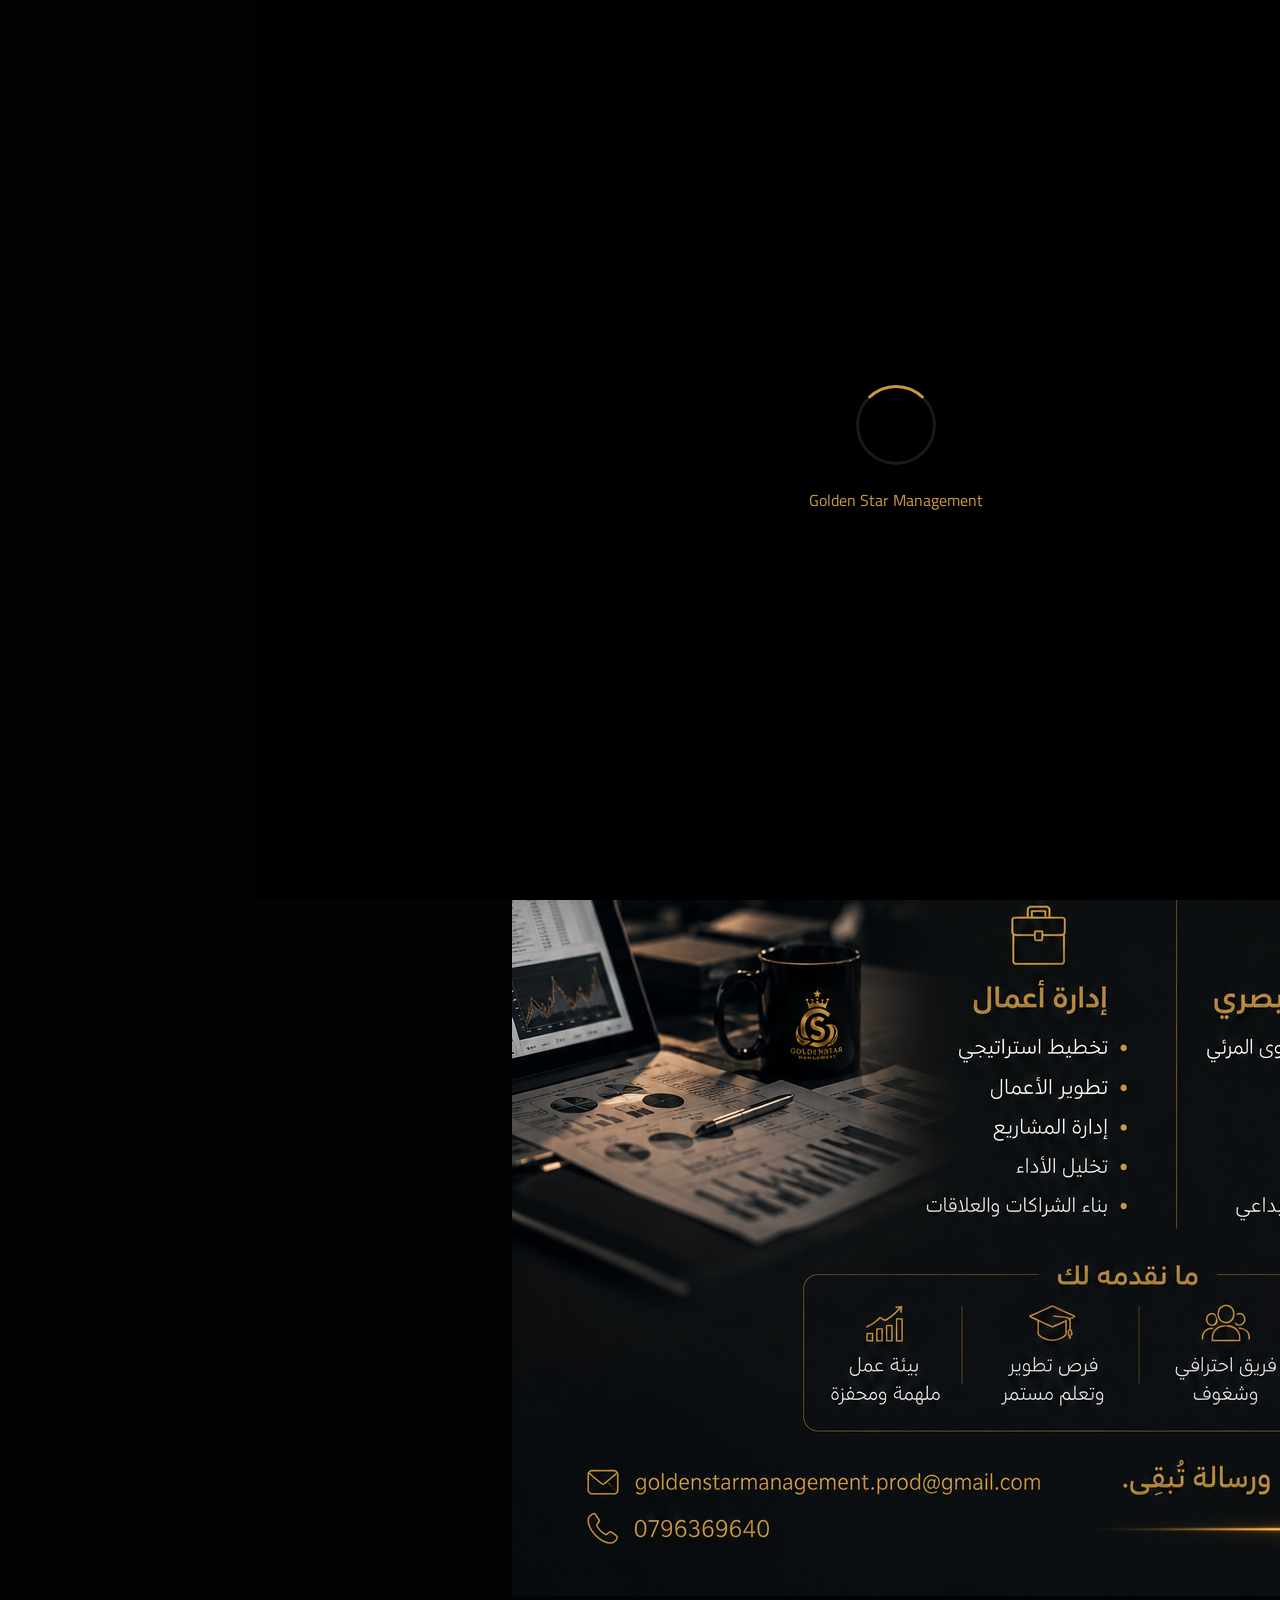
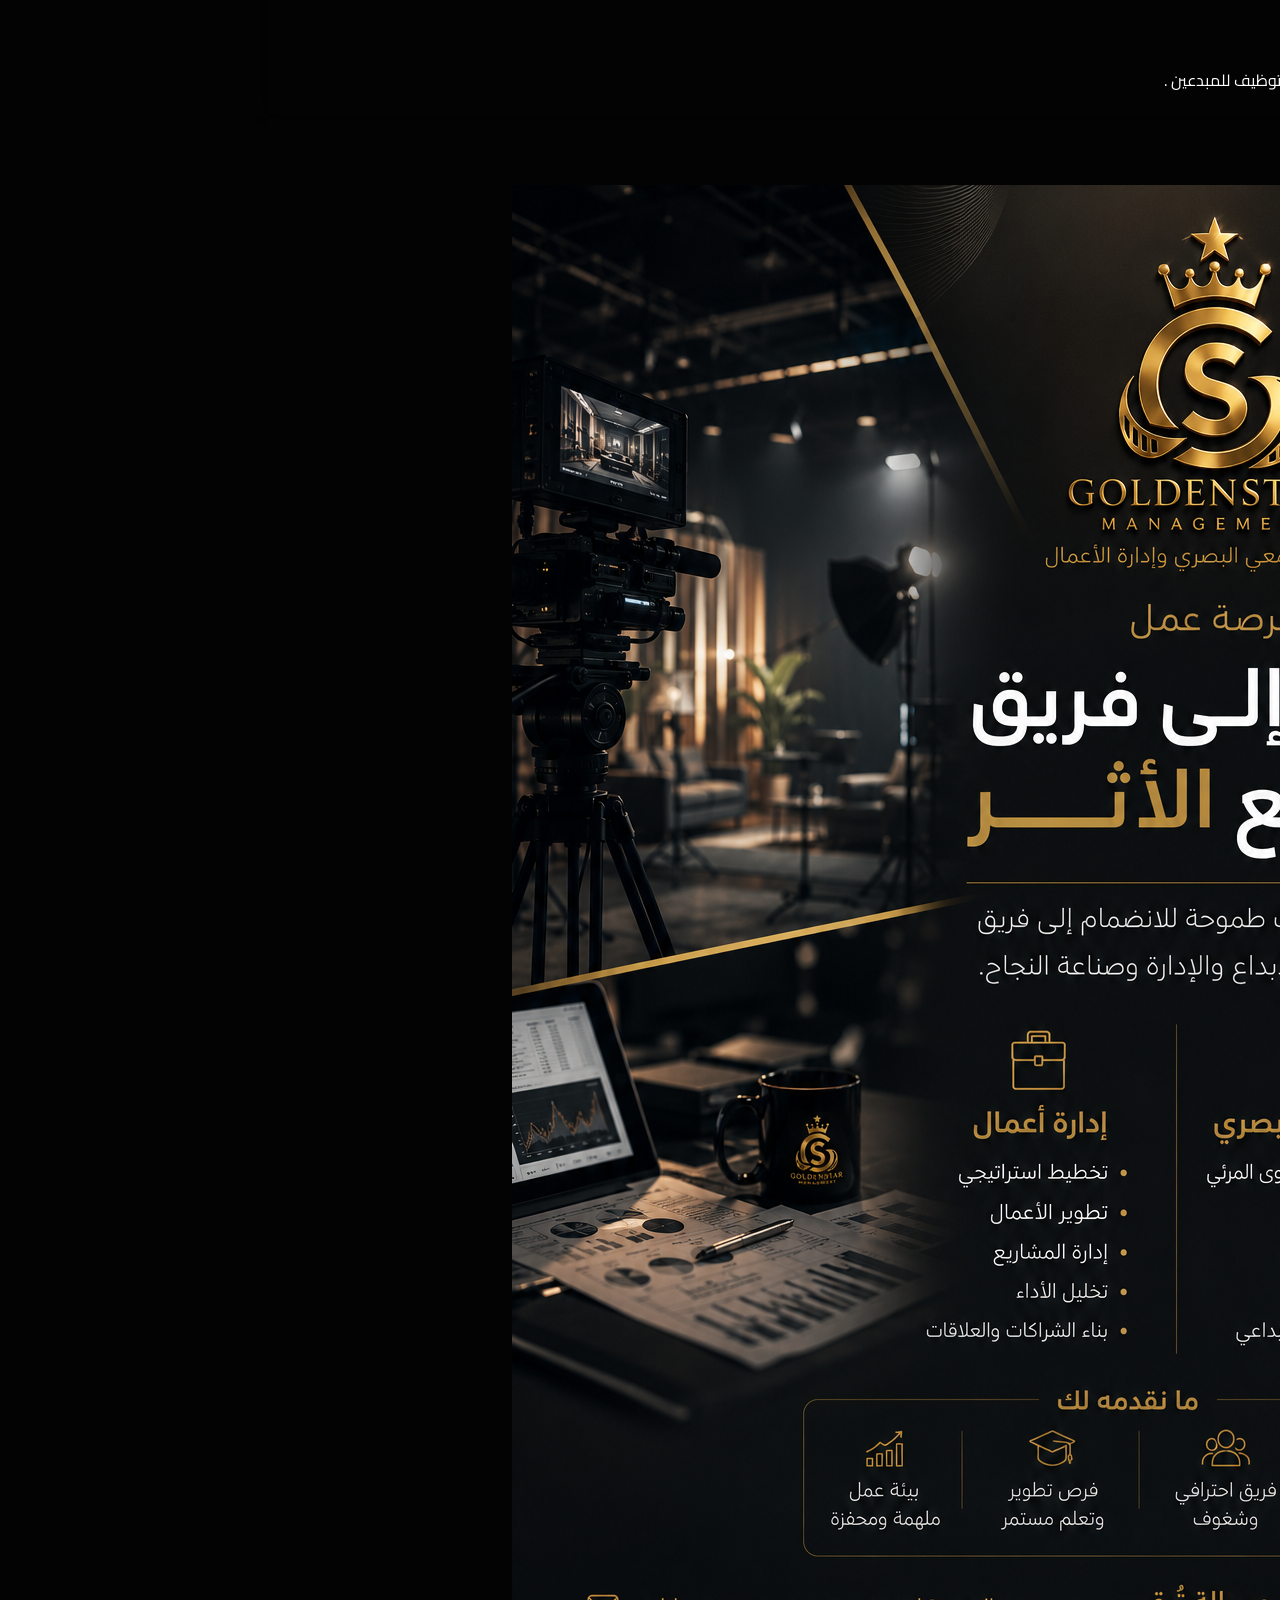
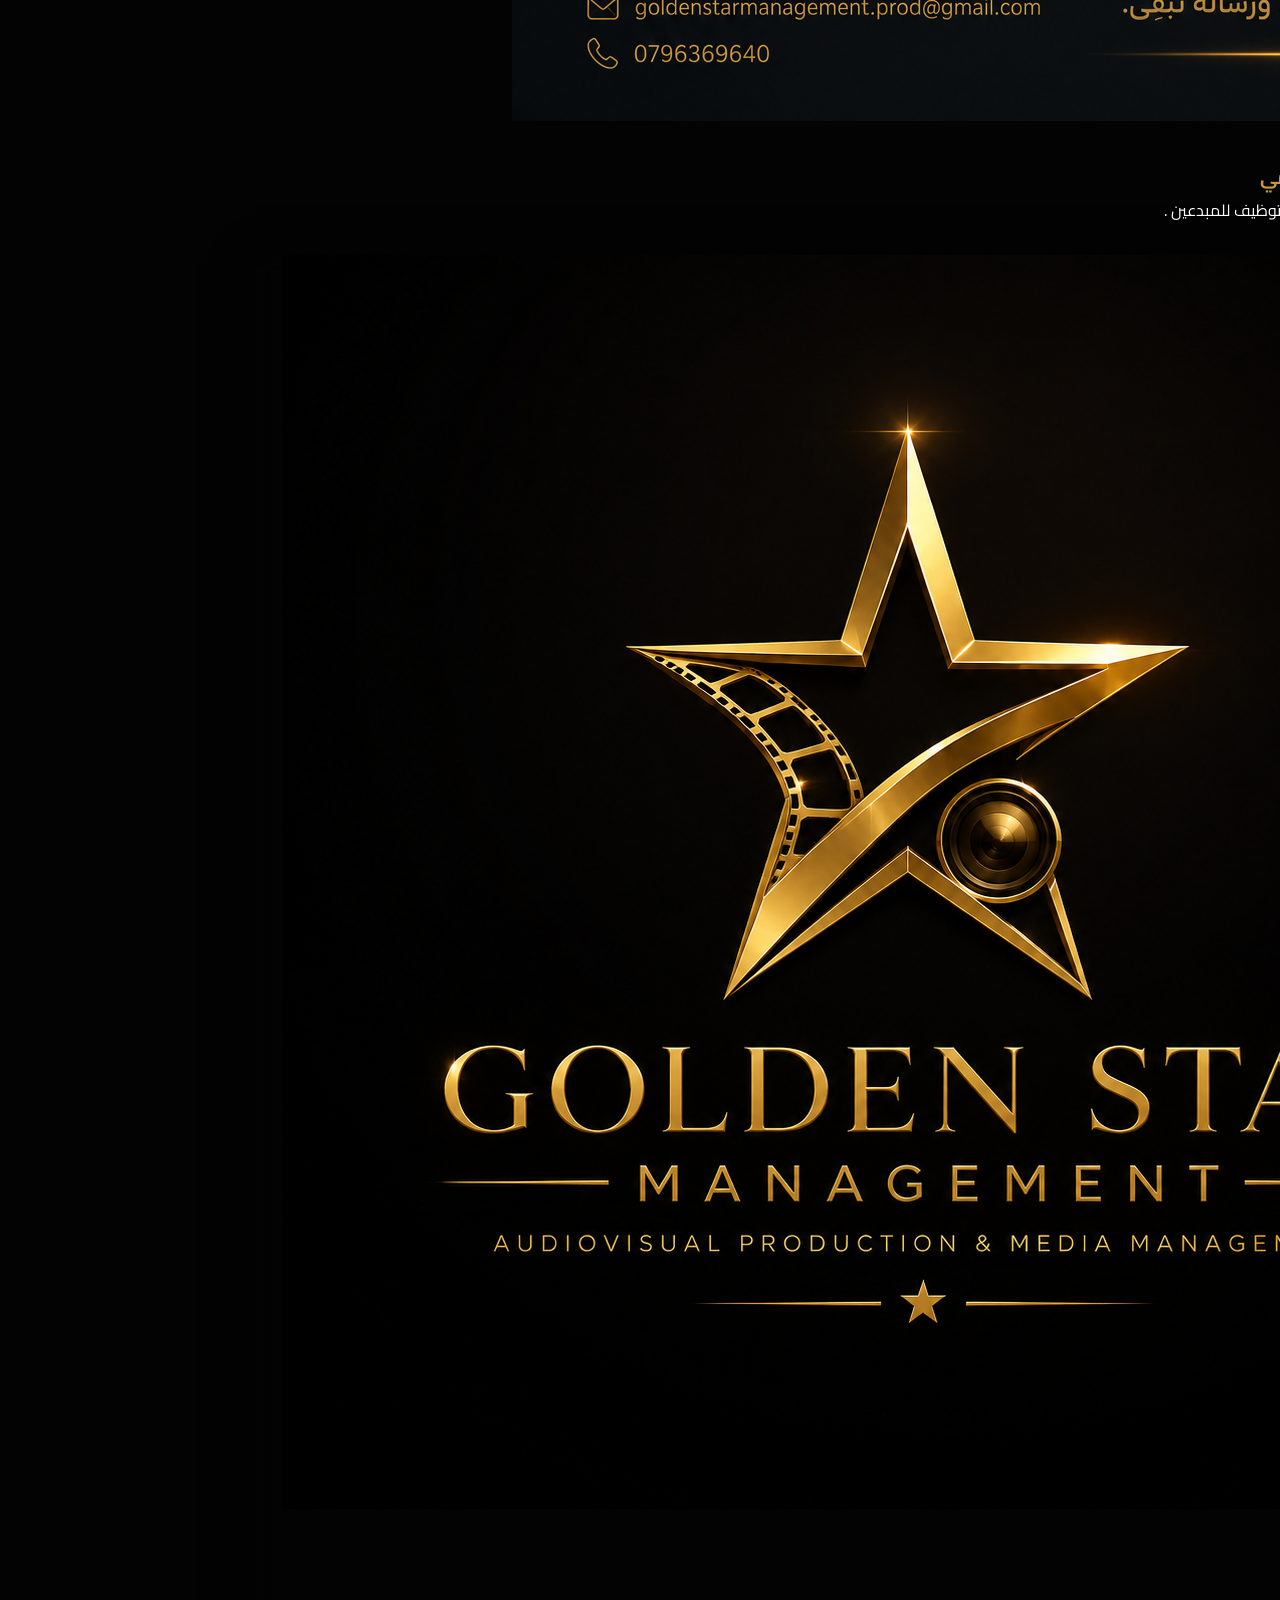
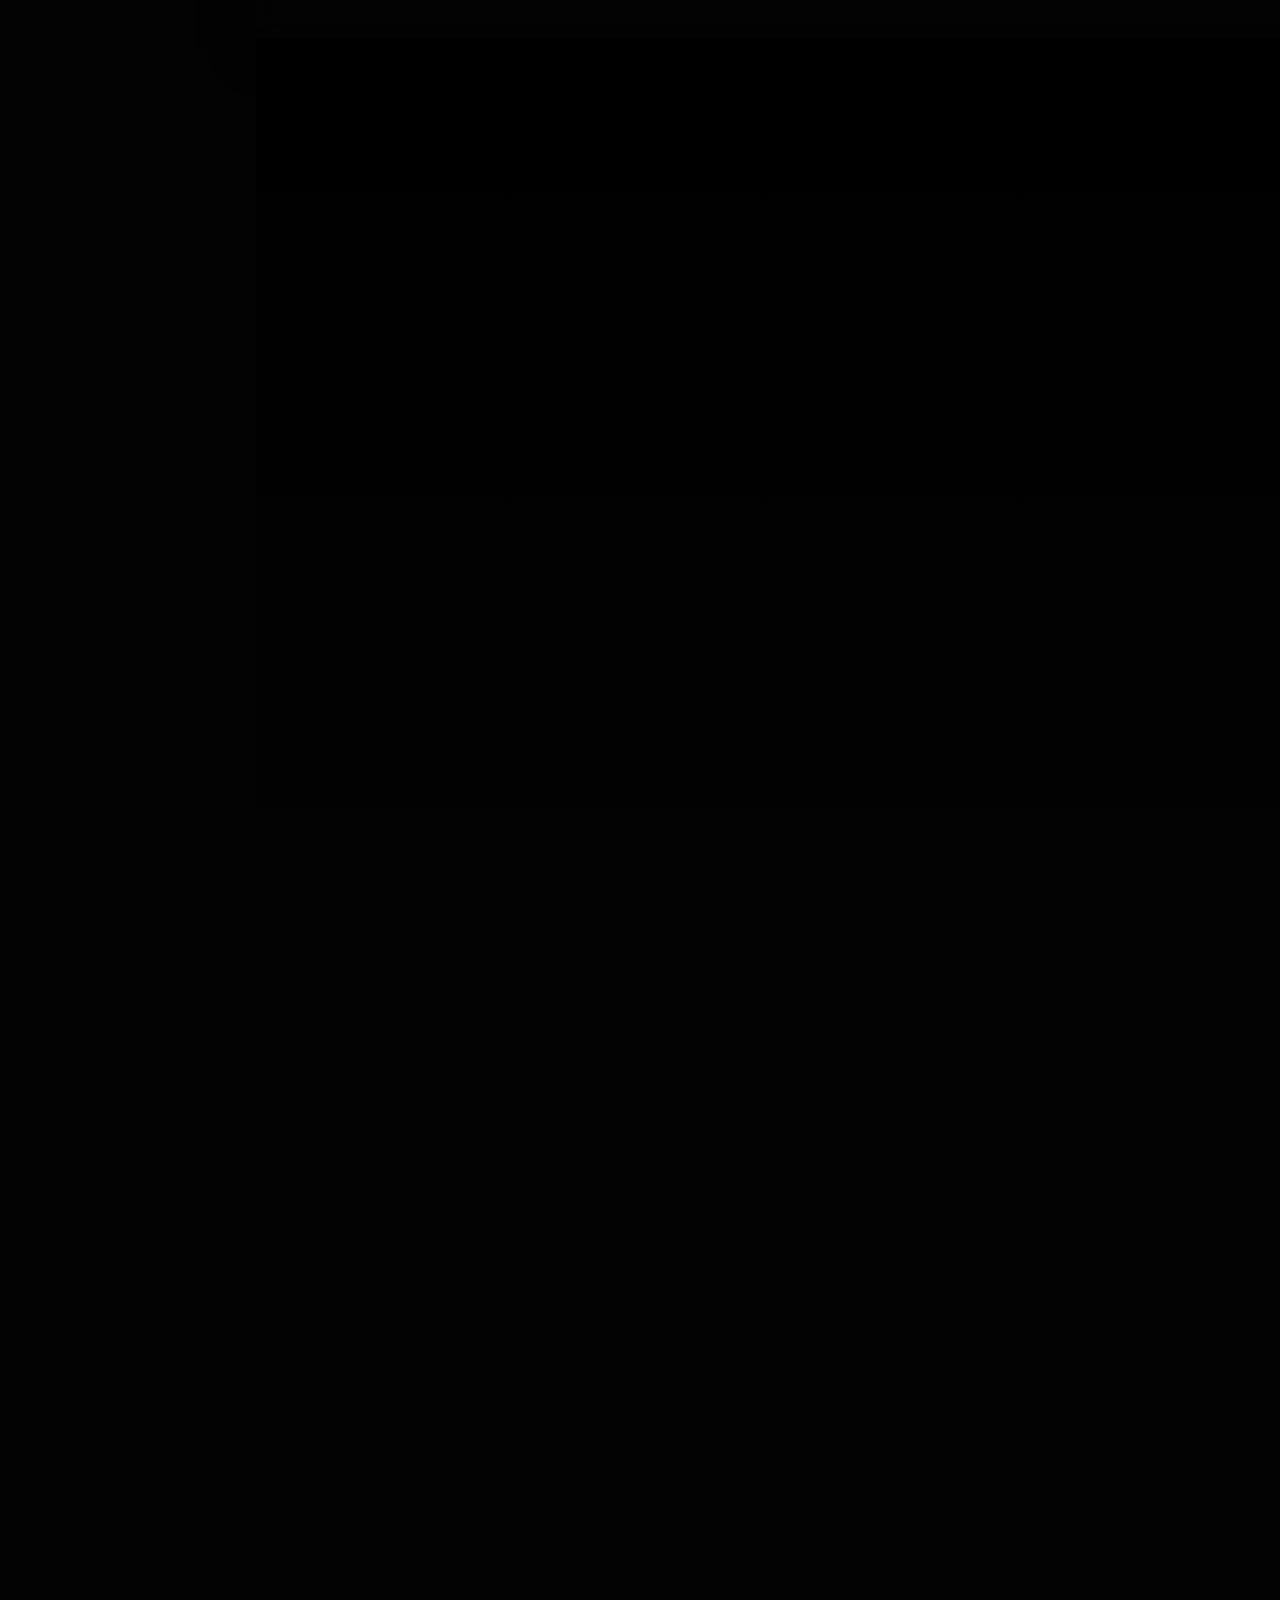
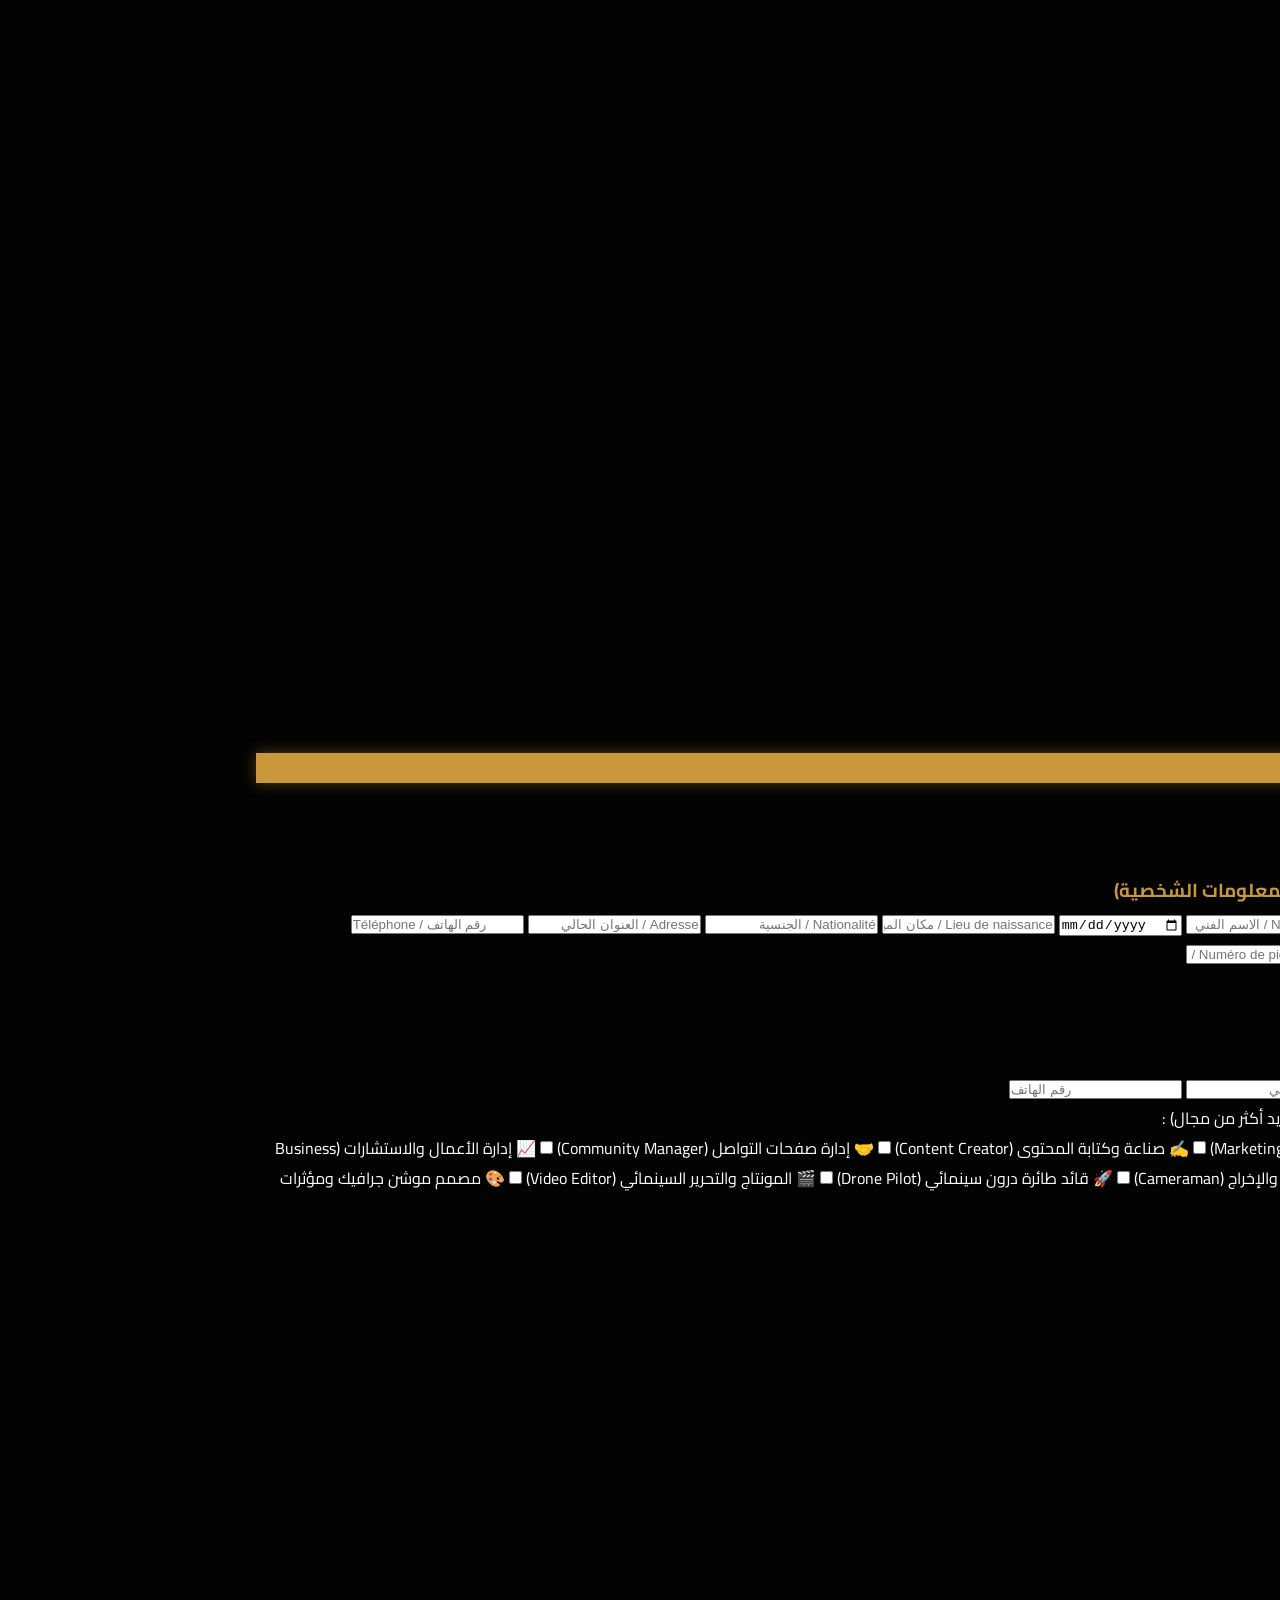
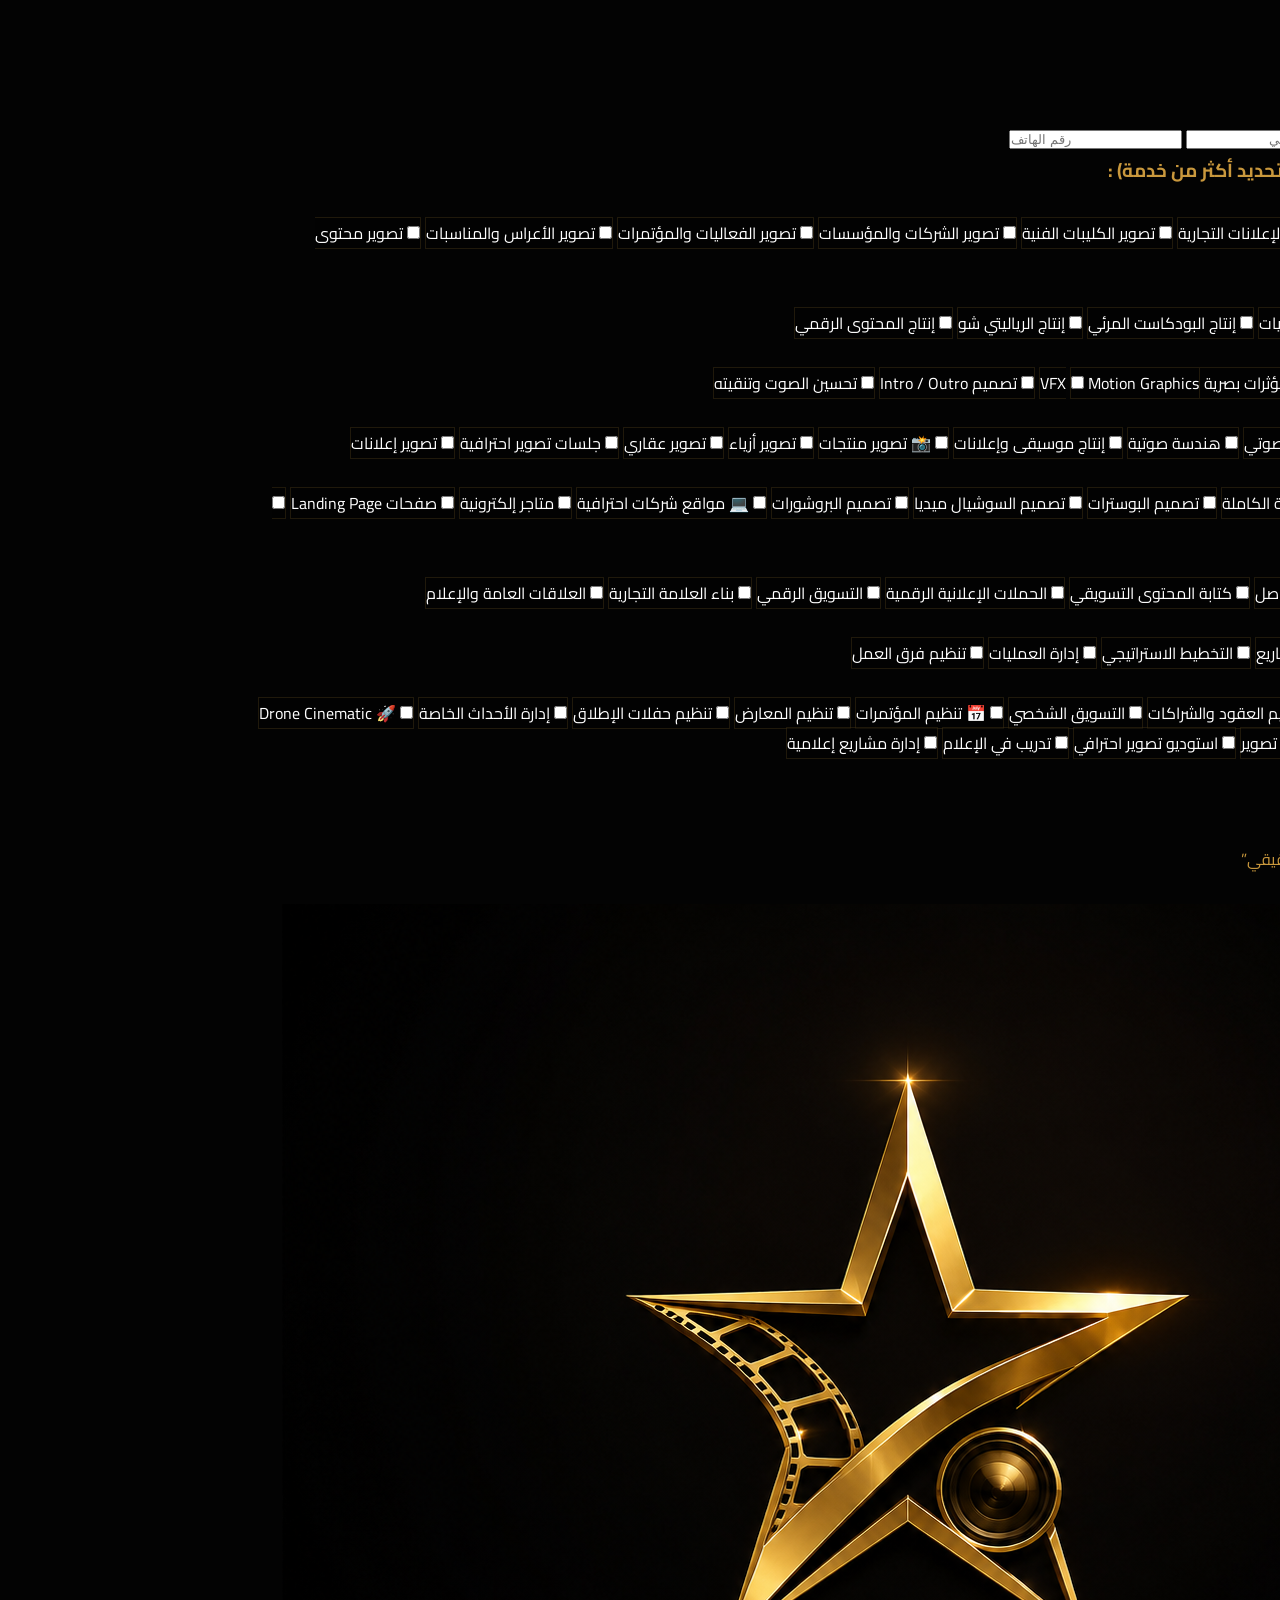
==== index.html @ d4a71f52 "Add Ccoki project to portfolio data" ====
<!DOCTYPE html>
<html lang="ar" dir="rtl">
<head>
  <meta charset="UTF-8" />
  <meta name="viewport" content="width=device-width, initial-scale=1.0" />
  <title>GoldenStar Management</title>

  <meta name="description" content="GoldenStar Management - Production Audiovisuelle & Business Management. اكتشف خدماتنا في الإنتاج السمعي البصري، البراندينغ، والتسويق الرقمي الفاخر." />
  <meta name="keywords" content="production audiovisuelle, branding, management, vidéo, agence, Algeria, تسويق رقمي, إنتاج سينمائي, الجزائر" />
  <meta name="author" content="GoldenStar Management" />

  <meta property="og:title" content="GoldenStar Management | الفخامة والتميز" />
  <meta property="og:description" content="Luxury Audiovisual Production & Business Management - نحول الأفكار إلى محتوى مؤثر ونجاح حقيقي" />
  <meta property="og:image" content="logo.jpg" />
  <meta property="og:url" content="https://goldenstarmanagement24.github.io" />
  <meta property="og:type" content="website" />

  <script src="https://cdn.tailwindcss.com"></script>

  <link rel="preconnect" href="https://fonts.googleapis.com">
  <link rel="preconnect" href="https://fonts.gstatic.com" crossorigin>
  <link href="https://fonts.googleapis.com/css2?family=Cairo:wght@300;400;600;700;900&display=swap" rel="stylesheet">

  <style>
    *{
      margin:0;
      padding:0;
      box-sizing:border-box;
      scroll-behavior:smooth;
    }

    body, section, header, footer, div, input, textarea, select, h1, h2, h3, h4, p, a, button {
      transition: background-color 0.5s ease, border-color 0.5s ease, color 0.5s ease, box-shadow 0.5s ease, transform 0.4s ease;
    }

    body{
      font-family:'Cairo',sans-serif;
      background:#030303;
      color:white;
      overflow-x:hidden;
    }

    ::selection{
      background:#c9983d;
      color:black;
    }

    .gold{
      color:#c9983d;
    }

    .hero{
      position:relative;
      height:100vh;
      overflow:hidden;
    }

    .hero-video {
      position: absolute;
      top: 50%;
      left: 50%;
      min-width: 100%;
      min-height: 100%;
      width: auto;
      height: auto;
      transform: translate(-50%, -50%);
      object-fit: cover;
      z-index: 1;
    }

    .hero-overlay{
      position:absolute;
      inset:0;
      background: linear-gradient(to bottom, rgba(0,0,0,0.85), rgba(3,3,3,0.98));
      z-index: 2;
    }

    .glow{
      box-shadow: 0 0 35px rgba(201,152,61,0.25);
    }

    .service-card,
    .portfolio-card{
      background: rgba(11, 11, 11, 0.95);
      border: 1px solid rgba(201,152,61,0.12);
      backdrop-filter: blur(8px);
      box-shadow: 0 15px 35px rgba(0,0,0,0.6);
      transition: transform 0.4s cubic-bezier(0.165, 0.84, 0.44, 1), border-color 0.4s ease, box-shadow 0.4s ease;
    }

    .service-card:hover,
    .portfolio-card:hover{
      transform: translateY(-10px) scale(1.02);
      border-color: #c9983d;
      box-shadow: 0 25px 50px rgba(201,152,61,0.2), inset 0 0 15px rgba(201,152,61,0.05);
    }

    .fade-up{
      opacity: 0;
      transform: translateY(30px);
      transition: opacity 0.8s cubic-bezier(0.25, 0.46, 0.45, 0.94), transform 0.8s cubic-bezier(0.25, 0.46, 0.45, 0.94);
    }

    .fade-up.active{
      opacity: 1;
      transform: translateY(0);
    }

    header{
      backdrop-filter:blur(16px);
      box-shadow:0 10px 40px rgba(0,0,0,0.5);
    }

    #loader{
      position:fixed;
      inset:0;
      background:black;
      z-index:999999;
      display:flex;
      align-items:center;
      justify-content:center;
      flex-direction:column;
      gap:20px;
    }

    .spinner{
      width:80px;
      height:80px;
      border:3px solid rgba(255,255,255,0.1);
      border-top:3px solid #c9983d;
      border-radius:50%;
      animation:spin 1s linear infinite;
    }

    @keyframes spin{
      to{ transform:rotate(360deg); }
    }

    .portfolio-tab.active{
      background:#c9983d !important;
      color:black !important;
      border-color:#c9983d !important;
    }

    .portfolio-item {
      transition: opacity 0.4s ease, transform 0.4s ease, scale 0.4s ease;
    }

    @keyframes subtlePulse {
      0%, 100% { border-color: rgba(201,152,61,0.2); box-shadow: 0 10px 30px rgba(0,0,0,0.5); }
      50% { border-color: rgba(201,152,61,0.6); box-shadow: 0 10px 30px rgba(201,152,61,0.15); }
    }
    .sticky-ad-box {
      animation: subtlePulse 4s infinite ease-in-out;
      backdrop-filter: blur(12px);
    }

    .form-step {
      display: none;
    }
    .form-step.active {
      display: block;
    }
    
    .step-indicator {
      transition: all 0.3s ease;
      background-color: transparent;
      color: rgba(255, 255, 255, 0.4);
      border-color: rgba(201, 152, 61, 0.2);
    }
    .step-indicator.active {
      background-color: #c9983d;
      color: black;
      border-color: #c9983d;
      font-weight: bold;
      box-shadow: 0 0 15px rgba(201, 152, 61, 0.4);
    }

    .dir-ltr { direction: ltr !important; text-align: left !important; }

    .light-theme {
      background: #fcfcfc;
      color: #1a1a1a;
    }

    .light-theme #services, 
    .light-theme #casting-section,
    .light-theme #cv-upload,
    .light-theme #privacy-policy,
    .light-theme footer {
      background: #f3f4f6 !important;
    }

    .light-theme #portfolio,
    .light-theme #contact {
      background: #ffffff !important;
    }

    .light-theme header {
      background: rgba(255, 255, 255, 0.85) !important;
      border-color: rgba(201, 152, 61, 0.15) !important;
    }

    .light-theme header nav a {
      color: #374151 !important;
    }
    .light-theme header nav a:hover {
      color: #c9983d !important;
    }

    .light-theme header h1 {
      color: #c9983d !important;
    }
    .light-theme header p {
      color: #6b7280 !important;
    }

    .light-theme .service-card,
    .light-theme .portfolio-card {
      background: #ffffff !important;
      border-color: rgba(0, 0, 0, 0.08) !important;
      box-shadow: 0 4px 20px rgba(0, 0, 0, 0.03);
    }
    
    .light-theme .service-card h3,
    .light-theme .portfolio-card h3 {
      color: #111111 !important;
    }

    .light-theme .service-card p,
    .light-theme .portfolio-card p {
      color: #4b5563 !important;
    }

    .light-theme .service-card:hover,
    .light-theme .portfolio-card:hover {
      border-color: #c9983d !important;
      box-shadow: 0 20px 40px rgba(201, 152, 61, 0.12) !important;
    }

    .light-theme section p {
      color: #4b5563 !important;
    }

    .light-theme form {
      background: #ffffff !important;
      border-color: rgba(0, 0, 0, 0.08) !important;
      box-shadow: 0 10px 30px rgba(0, 0, 0, 0.04);
    }

    .light-theme form input,
    .light-theme form textarea,
    .light-theme form select {
      background: #f9fafb !important;
      border-color: rgba(0, 0, 0, 0.1) !important;
      color: #111111 !important;
    }

    .light-theme form input:focus,
    .light-theme form textarea:focus,
    .light-theme form select:focus {
      border-color: #c9983d !important;
    }

    .light-theme form input::placeholder,
    .light-theme form textarea::placeholder {
      color: #9ca3af !important;
    }

    .light-theme .portfolio-tab {
      color: #374151 !important;
      border-color: rgba(0, 0, 0, 0.1) !important;
    }
    .light-theme .portfolio-tab:hover {
      border-color: #c9983d !important;
      color: #c9983d !important;
    }

    .light-theme #sidebar-ad {
      background: rgba(255, 255, 255, 0.9) !important;
      border-color: rgba(201, 152, 61, 0.25) !important;
      box-shadow: 0 20px 40px rgba(0, 0, 0, 0.1) !important;
    }
    .light-theme #sidebar-ad h4 {
      color: #111111 !important;
    }
    .light-theme #sidebar-ad p {
      color: #374151 !important;
    }
    .light-theme #sidebar-ad .ad-interactive-btn {
      color: #111111 !important;
      border-color: rgba(0, 0, 0, 0.1) !important;
    }

    .light-theme #expanded-ad-content {
      background: #ffffff !important;
      border-color: rgba(201, 152, 61, 0.3) !important;
    }
    .light-theme #expanded-ad-title { color: #111111 !important; }
    .light-theme #expanded-ad-desc { color: #374151 !important; }

    .light-theme .section-ad-banner {
      background: #ffffff !important;
      border-color: rgba(201, 152, 61, 0.3) !important;
      box-shadow: 0 10px 30px rgba(0,0,0,0.05) !important;
    }
    .light-theme .section-ad-banner h3 {
      color: #111111 !important;
    }
    .light-theme .section-ad-banner p {
      color: #4b5563 !important;
    }

    .light-theme #team-structure h2 {
      color: #c9983d !important;
    }
    .light-theme #team-structure .bg-\[\#0b0b0b\] {
      background: #ffffff !important;
      border-color: rgba(0, 0, 0, 0.08) !important;
    }

    .light-theme footer h2 {
      color: #c9983d !important;
    }
    .light-theme footer p {
      color: #4b5563 !important;
    }

    .light-theme #lang-switcher,
    .light-theme button[onclick="toggleTheme()"] {
      background: #ffffff !important;
      border-color: rgba(0, 0, 0, 0.1) !important;
      color: #111111 !important;
    }

    .light-theme .hero-overlay {
      background: linear-gradient(to bottom, rgba(255,255,255,0.4), rgba(252,252,252,1)) !important;
    }
    .light-theme .hero h2,
    .light-theme .hero p {
      color: #1f2937 !important;
    }
    
    .service-checkbox-label {
      background: rgba(0,0,0,0.4);
      border: 1px solid rgba(201, 152, 61, 0.15);
      transition: all 0.3s ease;
    }
    .service-checkbox-label:hover {
      border-color: #c9983d;
      background: rgba(201, 152, 61, 0.05);
    }
    .light-theme .service-checkbox-label {
      background: #f9fafb;
      border-color: rgba(0,0,0,0.08);
    }
    .light-theme .service-checkbox-label:hover {
      background: rgba(201, 152, 61, 0.05);
      border-color: #c9983d;
    }
  </style>
</head>
<body>

<div id="loader">
  <div class="spinner"></div>
  <div class="gold text-sm tracking-[6px] uppercase font-bold">Golden Star Management</div>
</div>

<div id="sidebar-ad" class="fixed bottom-6 right-6 lg:bottom-auto lg:top-28 lg:right-6 w-72 z-40 bg-[#0b0b0b]/90 border border-yellow-700/20 rounded-2xl p-4 shadow-2xl sticky-ad-box cursor-pointer group hover:scale-[1.03] transition duration-300" onclick="openExpandedAd(event)">
  <button onclick="closeSidebarAd(event)" class="absolute -top-2 -left-2 bg-black hover:bg-red-600 text-white w-6 h-6 rounded-full flex items-center justify-center text-xs transition border border-white/10 shadow-lg z-50">
    ✕
  </button>

  <div class="flex items-center justify-between mb-2 pb-2 border-b border-white/5 select-none">
    <span class="bg-[#c9983d] text-black text-[10px] font-black px-2 py-0.5 rounded uppercase tracking-wider" data-i18n="ad_badge">OFFER / NEWS</span>
    <span class="text-white/30 text-[10px] tracking-widest">GOLDEN STAR</span>
  </div>

  <div class="relative rounded-xl overflow-hidden mb-3 bg-black aspect-video">
    <img src="Toffer.png" alt="Golden Star Announcement" class="w-full h-full object-cover group-hover:scale-105 transition duration-500">
    <div class="absolute inset-0 bg-gradient-to-t from-black/80 via-transparent to-transparent flex items-center justify-center opacity-0 group-hover:opacity-100 transition duration-300">
      <span class="bg-black/70 border border-yellow-600/50 text-[#c9983d] text-[10px] font-bold px-3 py-1.5 rounded-full backdrop-blur-sm" data-i18n="ad_click_hint">انقر للتكبير 🔍</span>
    </div>
  </div>

  <h4 id="sidebar-ad-title" class="text-xs font-black gold mb-1 pointer-events-none" data-i18n="ad_title">فرصة توظيف: مدير تسويق رقمي</h4>
  <p id="sidebar-ad-desc" class="text-[11px] text-white/60 leading-relaxed mb-3 pointer-events-none line-clamp-2" data-i18n="ad_desc">انضم إلى فريقنا المتميز الآن! نفتح باب التوظيف للمبدعين .</p>

  <button onclick="handleAdBtnClick(event)" class="ad-interactive-btn w-full text-center bg-white/5 border border-yellow-700/30 hover:border-[#c9983d] hover:bg-[#c9983d] hover:text-black text-white text-[11px] font-bold py-2 rounded-lg transition duration-300" data-i18n="ad_btn">
    قدم طلبك الآن ←
  </button>
</div>

<div id="ad-image-modal" class="fixed inset-0 z-[100000] hidden bg-black/95 backdrop-blur-md items-center justify-center p-4 transition-all duration-300" onclick="closeAdImageModal()">
  <div class="relative max-w-4xl w-full h-full flex items-center justify-center" onclick="event.stopPropagation()">
    <button onclick="closeAdImageModal()" class="absolute top-4 left-4 bg-black/60 hover:bg-[#c9983d] hover:text-black w-10 h-10 rounded-full flex items-center justify-center transition text-white font-bold z-50">
      ✕
    </button>
    <img id="ad-modal-full-img" src="" class="max-w-full max-h-[90vh] object-contain rounded-xl shadow-2xl border border-yellow-700/20">
  </div>
</div>

<div id="expanded-ad-modal" class="fixed inset-0 z-[99999] hidden bg-black/80 backdrop-blur-md items-center justify-center p-4 transition-all duration-300" onclick="closeExpandedAd()">
  <div id="expanded-ad-content" class="bg-[#0b0b0b] border border-yellow-700/30 rounded-3xl max-w-2xl w-full overflow-hidden shadow-2xl relative transition-all duration-300" onclick="event.stopPropagation()">
    <button onclick="closeExpandedAd()" class="absolute top-4 left-4 bg-black/60 hover:bg-[#c9983d] hover:text-black w-10 h-10 rounded-full flex items-center justify-center transition text-white font-bold z-10">
      ✕
    </button>

    <div class="relative w-full aspect-video bg-black cursor-zoom-in" onclick="viewFullAdImage('Toffer.png')">
      <img src="Toffer.png" class="w-full h-full object-cover">
      <div class="absolute inset-0 bg-gradient-to-t from-black/50 to-transparent"></div>
    </div>

    <div class="p-8">
      <span class="bg-[#c9983d] text-black text-xs font-black px-3 py-1 rounded uppercase tracking-wider inline-block mb-3" data-i18n="ad_badge">OFFER / NEWS</span>
      <h3 id="expanded-ad-title" class="text-2xl font-black gold mb-3" data-i18n="ad_title">فرصة توظيف: مدير تسويق رقمي</h3>
      <p id="expanded-ad-desc" class="text-white/70 leading-relaxed text-sm mb-6" data-i18n="ad_desc">انضم إلى فريقنا المتميز الآن! نفتح باب التوظيف للمبدعين .</p>
      
      <div class="flex justify-end gap-3">
        <button onclick="closeExpandedAd()" class="border border-white/10 hover:border-white/30 px-6 py-3 rounded-xl text-xs font-bold transition" data-i18n="modal_close">إغلاق</button>
        <button onclick="redirectToAdAction()" class="bg-[#c9983d] hover:bg-yellow-500 text-black px-6 py-3 rounded-xl text-xs font-black transition" data-i18n="ad_btn">قدم طلبك الآن ←</button>
      </div>
    </div>
  </div>
</div>

<header class="fixed top-0 left-0 w-full z-50 bg-black/90 border-b border-yellow-700/20 backdrop-blur-md">
  <div class="max-w-7xl mx-auto px-4 sm:px-6 py-3 flex items-center justify-between">

    <div class="flex items-center gap-2 sm:gap-3">
      <img src="logo.jpg" class="w-10 h-10 sm:w-12 h-12 rounded-full object-cover border border-yellow-700/30">
      <div>
        <h1 class="font-black text-xs sm:text-sm text-[#c9983d]">GOLDEN STAR</h1>
        <p class="text-[8px] sm:text-[10px] text-white/50 uppercase tracking-[2px] sm:tracking-[4px]">Management</p>
      </div>
    </div>

    <nav class="hidden lg:flex items-center gap-6 text-sm font-semibold text-white">
      <a href="#home" class="hover:text-[#c9983d] transition duration-300" data-i18n="nav_home"></a>
      <a href="#services" class="hover:text-[#c9983d] transition duration-300" data-i18n="nav_services"></a>
      <a href="#portfolio" class="hover:text-[#c9983d] transition duration-300" data-i18n="nav_portfolio"></a>
      <a href="#casting-section" class="hover:text-[#c9983d] transition duration-300" data-i18n="nav_casting"></a>
      <a href="#cv-upload" class="hover:text-[#c9983d] transition duration-300" data-i18n="nav_cv"></a>
      <a href="#privacy-policy" class="hover:text-[#c9983d] transition duration-300" data-i18n="nav_privacy"></a>
      <a href="#contact" class="hover:text-[#c9983d] transition duration-300" data-i18n="nav_contact"></a>
    </nav>

    <div class="flex items-center gap-2 sm:gap-3">
      <select id="lang-switcher" onchange="changeLanguage(this.value)" class="bg-black border border-yellow-700/20 text-yellow-500 text-[11px] sm:text-xs rounded-full px-2 sm:px-4 py-1.5 focus:outline-none">
        <option value="ar">العربية</option>
        <option value="en">English</option>
        <option value="fr">Français</option>
      </select>

      <button id="theme-btn" onclick="toggleTheme()" class="bg-black border border-yellow-700/20 w-8 h-8 sm:w-10 sm:h-10 rounded-full text-yellow-500 text-sm">
        ☀️
      </button>

      <button id="menu-toggle-btn" onclick="toggleMobileMenu()" class="lg:hidden flex flex-col justify-center items-center w-9 h-9 border border-yellow-700/20 rounded-full text-yellow-500 bg-black focus:outline-none p-2 z-50">
        <span id="menu-icon-1" class="w-5 h-0.5 bg-current mb-1 transition duration-300 origin-center"></span>
        <span id="menu-icon-2" class="w-5 h-0.5 bg-current mb-1 transition duration-300"></span>
        <span id="menu-icon-3" class="w-5 h-0.5 bg-current transition duration-300 origin-center"></span>
      </button>
    </div>

  </div>

  <div id="mobile-menu" class="hidden fixed inset-x-0 top-0 h-screen w-full bg-black/95 backdrop-blur-xl z-40 px-6 pt-24 pb-8 flex flex-col gap-2 text-center text-base font-medium text-white transition-all duration-300 overflow-y-auto">
    <a href="#home" onclick="toggleMobileMenu()" class="py-3.5 hover:text-[#c9983d] border-b border-white/5 transition block" data-i18n="nav_home"></a>
    <a href="#services" onclick="toggleMobileMenu()" class="py-3.5 hover:text-[#c9983d] border-b border-white/5 transition block" data-i18n="nav_services"></a>
    <a href="#portfolio" onclick="toggleMobileMenu()" class="py-3.5 hover:text-[#c9983d] border-b border-white/5 transition block" data-i18n="nav_portfolio"></a>
    <a href="#casting-section" onclick="toggleMobileMenu()" class="py-3.5 hover:text-[#c9983d] border-b border-white/5 transition block" data-i18n="nav_casting"></a>
    <a href="#cv-upload" onclick="toggleMobileMenu()" class="py-3.5 hover:text-[#c9983d] border-b border-white/5 transition block" data-i18n="nav_cv"></a>
    <a href="#privacy-policy" onclick="toggleMobileMenu()" class="py-3.5 hover:text-[#c9983d] border-b border-white/5 transition block" data-i18n="nav_privacy"></a>
    <a href="#contact" onclick="toggleMobileMenu()" class="py-3.5 hover:text-[#c9983d] transition block" data-i18n="nav_contact"></a>
  </div>
</header>


<section id="home" class="hero flex items-center justify-center text-center">
  <video class="hero-video" autoplay loop muted playsinline preload="auto">
    <source src="20260517_214803_0000.mp4" type="video/mp4">
    متصفحك لا يدعم تشغيل هذا الفيديو الخلفي.
  </video>
  
  <div class="hero-overlay"></div>

  <div class="relative z-10 px-6 fade-up">
    <img src="logo.jpg" class="w-36 h-36 mx-auto rounded-full object-cover border-2 border-yellow-700 glow mb-6">
    <h1 class="text-5xl md:text-7xl font-black gold tracking-wide">GOLDEN STAR</h1>
    <h2 class="text-xl md:text-3xl tracking-[10px] uppercase font-light mt-2 text-white/90">MANAGEMENT</h2>
    <p class="mt-6 text-white/70 text-lg max-w-2xl mx-auto leading-relaxed" data-i18n="hero_desc">
      شركة متخصصة في الإنتاج السمعي البصري، إدارة الأعمال، صناعة الهوية البصرية والتسويق الرقمي الفاخر.
    </p>

    <div class="mt-10 flex flex-wrap justify-center gap-4">
      <a href="#casting-section" class="bg-[#c9983d] text-black px-8 py-3 rounded-full font-black hover:bg-yellow-500 transition" data-i18n="btn_casting">إستمارة الكاستينغ الفني 📄</a>
      <a href="#contact" class="border border-yellow-700/30 px-8 py-3 rounded-full font-bold hover:border-yellow-500 hover:text-[#c9983d] transition" data-i18n="btn_contact">تواصل معنا</a>
    </div>
  </div>
</section>

<section id="services" class="py-24 bg-[#050505]">
  <div class="max-w-7xl mx-auto px-6">
    <div class="text-center mb-16 fade-up">
      <h2 class="text-4xl md:text-5xl font-black gold mb-4" data-i18n="services_title">خدماتنا الاحترافية</h2>
      <p class="text-white/50 max-w-2xl mx-auto leading-relaxed" data-i18n="services_subtitle">
        حلول متكاملة في الإنتاج السمعي البصري، التسويق، إدارة العلامات التجارية وصناعة المحتوى الفاخر.
      </p>
    </div>

    <div class="grid grid-cols-1 md:grid-cols-2 lg:grid-cols-3 gap-6">
      <div class="service-card p-8 rounded-2xl fade-up">
        <div class="text-5xl mb-6">🎬</div>
        <h3 class="text-xl font-black mb-4" data-i18n="s1_title">الإنتاج السمعي البصري</h3>
        <p class="text-white/50 leading-relaxed" data-i18n="s1_desc">تصوير سينمائي، إخراج، إعلانات، فيديوهات تجارية، كليبات وأفلام قصيرة بجودة عالمية.</p>
      </div>

      <div class="service-card p-8 rounded-2xl fade-up">
        <div class="text-5xl mb-6">📸</div>
        <h3 class="text-xl font-black mb-4" data-i18n="s2_title">التصوير الاحترافي</h3>
        <p class="text-white/50 leading-relaxed" data-i18n="s2_desc">جلسات تصوير احترافية للأفراد، الشركات، المنتجات والمشاهير بأسلوب فاخر.</p>
      </div>

      <div class="service-card p-8 rounded-2xl fade-up">
        <div class="text-5xl mb-6">✨</div>
        <h3 class="text-xl font-black mb-4" data-i18n="s3_title">المونتاج والموشن</h3>
        <p class="text-white/50 leading-relaxed" data-i18n="s3_desc">مونتاج سينمائي، مؤثرات بصرية، موشن جرافيك وتصحيح ألوان احترافي.</p>
      </div>

      <div class="service-card p-8 rounded-2xl fade-up">
        <div class="text-5xl mb-6">👑</div>
        <h3 class="text-xl font-black mb-4" data-i18n="s4_title">إدارة العلامات التجارية</h3>
        <p class="text-white/50 leading-relaxed" data-i18n="s4_desc">بناء هوية بصرية متكاملة، استراتيجيات تسويق وإدارة البراندات الاحترافية.</p>
      </div>

      <div class="service-card p-8 rounded-2xl fade-up">
        <div class="text-5xl mb-6">📢</div>
        <h3 class="text-xl font-black mb-4" data-i18n="s5_title">التسويق الرقمي</h3>
        <p class="text-white/50 leading-relaxed" data-i18n="s5_desc">حملات إعلانية، إدارة منصات التواصل الاجتماعي واستهداف احترافي للعملاء.</p>
      </div>

      <div class="service-card p-8 rounded-2xl fade-up">
        <div class="text-5xl mb-6">🎤</div>
        <h3 class="text-xl font-black mb-4" data-i18n="s6_title">تنظيم الفعاليات</h3>
        <p class="text-white/50 leading-relaxed" data-i18n="s6_desc">تنظيم المؤتمرات، الحفلات، العروض التجارية والتغطيات الإعلامية الكبرى.</p>
      </div>
    </div>
  </div>
</section>

<section id="portfolio" class="py-24 bg-black">
  <div class="max-w-7xl mx-auto px-6">

    <div class="text-center mb-10 fade-up">
      <h2 class="text-4xl md:text-5xl font-black gold mb-4" data-i18n="portfolio_title">أعمالنا</h2>
      <p class="text-white/50 mb-8" data-i18n="portfolio_subtitle">نماذج من مشاريعنا الأخيرة. اضغط على أي كرت لمشاهدة وتصفح العمل بالكامل.</p>
      
      <div class="flex flex-wrap justify-center gap-3 max-w-3xl mx-auto">
        <button onclick="filterPortfolio('all')" id="tab-all" class="portfolio-tab active border border-yellow-700/20 px-6 py-3 rounded-full text-sm font-bold text-white hover:border-yellow-500 transition" data-i18n="tab_all">جميع الأعمال</button>
        <button onclick="filterPortfolio('branding')" id="tab-branding" class="portfolio-tab border border-yellow-700/20 px-6 py-3 rounded-full text-sm font-bold text-white hover:border-yellow-500 transition" data-i18n="tab_branding">البراندينغ</button>
      </div>
    </div>

    <div class="grid grid-cols-1 md:grid-cols-2 lg:grid-cols-3 gap-6">
      <div onclick="openWorkModal('p1')" class="portfolio-card portfolio-item branding rounded-2xl overflow-hidden fade-up cursor-pointer group flex flex-col justify-between">
        <div class="overflow-hidden relative bg-black/40 flex items-center justify-center">
          <img src="melabelle.png" class="max-h-72 w-full object-contain group-hover:scale-105 transition duration-500">
          <div class="absolute inset-0 bg-black/40 opacity-0 group-hover:opacity-100 flex items-center justify-center transition duration-300">
            <span class="bg-[#c9983d] text-black px-5 py-2 rounded-full font-black text-sm" data-i18n="view_work">عرض العمل 👁️</span>
          </div>
        </div>
        <div class="p-6">
          <h3 class="font-black text-xl mb-2 gold">Melabelle Project</h3>
          <p class="text-white/50 text-sm" data-i18n="p1_short">Luxury Identity & Brand Strategy.</p>
        </div>
      </div>

      <div onclick="openWorkModal('p2')" class="portfolio-card portfolio-item branding rounded-2xl overflow-hidden fade-up cursor-pointer group flex flex-col justify-between">
        <div class="overflow-hidden relative bg-black/40 flex items-center justify-center">
          <img src="bijoux.png" class="max-h-72 play-full-img w-full object-contain group-hover:scale-105 transition duration-500">
          <div class="absolute inset-0 bg-black/40 opacity-0 group-hover:opacity-100 flex items-center justify-center transition duration-300">
            <span class="bg-[#c9983d] text-black px-5 py-2 rounded-full font-black text-sm" data-i18n="view_work">عرض العمل 👁️</span>
          </div>
        </div>
        <div class="p-6">
          <h3 class="font-black text-xl mb-2 gold">Bijoux Branding</h3>
          <p class="text-white/50 text-sm" data-i18n="p2_short">Premium jewelry identity showcase.</p>
        </div>
      </div>

      <div onclick="openWorkModal('p3')" class="portfolio-card portfolio-item branding rounded-2xl overflow-hidden fade-up cursor-pointer group flex flex-col justify-between">
        <div class="overflow-hidden relative bg-black/40 flex items-center justify-center">
          <img src="le-r.png" class="max-h-72 w-full object-contain group-hover:scale-105 transition duration-500">
          <div class="absolute inset-0 bg-black/40 opacity-0 group-hover:opacity-100 flex items-center justify-center transition duration-300">
            <span class="bg-[#c9983d] text-black px-5 py-2 rounded-full font-black text-sm" data-i18n="view_work">عرض العمل 👁️</span>
          </div>
        </div>
        <div class="p-6">
          <h3 class="font-black text-xl mb-2 gold">Le-R Project</h3>
          <p class="text-white/50 text-sm" data-i18n="p3_short">Modern corporate branding aesthetics.</p>
        </div>
      </div>
    </div>
  </div>
</section>

<section id="section-advertisement" class="py-12 bg-black">
  <div class="max-w-7xl mx-auto px-6 fade-up">
    <div class="section-ad-banner bg-[#0b0b0b] border border-yellow-700/20 rounded-3xl p-6 md:p-10 flex flex-col lg:flex-row items-center justify-between gap-8 shadow-xl relative overflow-hidden group">
      
      <div class="absolute -right-20 -top-20 w-60 h-60 bg-[#c9983d]/5 rounded-full blur-3xl pointer-events-none"></div>
      <div class="absolute -left-20 -bottom-20 w-60 h-60 bg-[#c9983d]/5 rounded-full blur-3xl pointer-events-none"></div>

      <div class="flex flex-col md:flex-row items-center gap-6 z-10 w-full lg:w-2/3">
        <div onclick="event.stopPropagation(); viewFullAdImage('Toffer.png')" class="w-24 h-24 md:w-32 md:h-32 rounded-2xl overflow-hidden bg-black flex-shrink-0 border border-yellow-700/10 relative cursor-zoom-in group/img">
          <img src="Toffer.png" alt="Special Offer" class="w-full h-full object-cover group-hover:scale-105 transition duration-500">
          <div class="absolute inset-0 bg-black/60 opacity-0 group-hover/img:opacity-100 transition duration-300 flex items-center justify-center">
            <span class="text-[#c9983d] text-[10px] font-bold" data-i18n="ad_click_hint">تكبير 🔍</span>
          </div>
        </div>
        <div class="text-center md:text-right">
          <span class="bg-[#c9983d] text-black text-[10px] font-black px-2.5 py-1 rounded uppercase tracking-wider inline-block mb-3" data-i18n="ad_badge">OFFER / NEWS</span>
          <h3 class="text-xl md:text-2xl font-black gold mb-2" data-i18n="section_ad_title">عرض حصري: باقة صناعة الهوية البصرية المتكاملة</h3>
          <p class="text-sm text-white/60 leading-relaxed" data-i18n="section_ad_desc">احصل على خصم 20% عند طلب خدمات البراندينغ وإدارة حسابات التواصل الاجتماعي لأول 5 شركات هذا الشهر. دعنا نطلق مشروعك بأسلوب فاخر.</p>
        </div>
      </div>

      <div class="z-10 w-full lg:w-auto text-center flex-shrink-0">
        <a href="#contact" class="inline-block w-full lg:w-auto bg-[#c9983d] hover:bg-yellow-500 text-black font-black text-sm px-8 py-4 rounded-xl transition duration-300 shadow-lg hover:scale-[1.02]" data-i18n="section_ad_btn">
          استفد من العرض الآن ←
        </a>
      </div>

    </div>
  </div>
</section>

<div id="work-modal" class="fixed inset-0 z-[99999] hidden bg-black/95 backdrop-blur-md items-center justify-center p-2 md:p-4 transition-all duration-300" onclick="closeWorkModal()">
  <div class="bg-[#0b0b0b] border border-yellow-700/30 rounded-3xl max-w-3xl w-full overflow-hidden shadow-2xl relative" onclick="event.stopPropagation()">
    <button onclick="closeWorkModal()" class="absolute top-4 left-4 bg-black/60 hover:bg-[#c9983d] hover:text-black w-10 h-10 rounded-full flex items-center justify-center transition text-white font-bold z-10">✕</button>
    <div class="w-full bg-black flex items-center justify-center p-1">
      <img id="modal-img" src="" class="w-full max-h-[60vh] md:max-h-[70vh] object-contain border-b border-yellow-700/10">
    </div>
    <div class="p-6 md:p-8">
      <h3 id="modal-title" class="text-2xl font-black gold mb-3"></h3>
      <p id="modal-desc" class="text-white/70 leading-relaxed text-sm mb-6"></p>
      <div class="flex justify-end gap-3">
        <button onclick="closeWorkModal()" class="border border-white/10 hover:border-white/30 px-6 py-3 rounded-xl text-xs font-bold transition" data-i18n="modal_close">إغلاق النافذة</button>
        <button onclick="requestThisService()" class="bg-[#c9983d] hover:bg-yellow-500 text-black px-6 py-3 rounded-xl text-xs font-black transition" data-i18n="modal_request">طلب هذه الخدمة الآن ←</button>
      </div>
    </div>
  </div>
</div>

<section id="team-structure" class="py-16 bg-[#050505] text-center">
  <div class="max-w-5xl mx-auto px-6 fade-up">
    <h2 class="text-3xl font-black gold mb-6" data-i18n="team_title">الهيكل التنظيمي للشركة</h2>
    <div class="bg-[#0b0b0b] border border-yellow-700/20 p-4 rounded-3xl overflow-hidden shadow-2xl">
      <img src="1000024276.png" alt="الهيكل التنظيمي لشركة Golden Star Management" class="max-w-full h-auto mx-auto rounded-2xl border border-white/5">
      <p class="text-yellow-600 font-bold mt-4 text-sm" data-i18n="team_desc">المخطط الإداري والتنظيمي المعتمد لفريق عمل Golden Star Management</p>
    </div>
  </div>
</section>

<section id="casting-section" class="py-24 bg-[#050505]">
  <div class="max-w-4xl mx-auto px-6">
    <div class="text-center mb-12 fade-up">
      <h2 class="text-4xl md:text-5xl font-black gold mb-4" data-i18n="casting_title">FICHE D'INFORMATIONS</h2>
      <p class="text-white/50" data-i18n="casting_subtitle">إستمارة الكاستينغ الفني للمانيكان، الممثلين، والمؤثرين - يرجى ملء البيانات الخطوة تلو الأخرى بدقة.</p>
    </div>

    <div class="flex justify-between items-center mb-10 max-w-md mx-auto text-xs font-bold select-none">
      <div class="step-indicator w-8 h-8 rounded-full border flex items-center justify-center active">1</div>
      <div class="h-0.5 bg-white/10 flex-1 mx-2"></div>
      <div class="step-indicator w-8 h-8 rounded-full border flex items-center justify-center">2</div>
      <div class="h-0.5 bg-white/10 flex-1 mx-2"></div>
      <div class="step-indicator w-8 h-8 rounded-full border flex items-center justify-center">3</div>
      <div class="h-0.5 bg-white/10 flex-1 mx-2"></div>
      <div class="step-indicator w-8 h-8 rounded-full border flex items-center justify-center">4</div>
    </div>

    <form id="casting-form" action="https://formspree.io/f/xlgzqvyr" method="POST" enctype="multipart/form-data" class="bg-[#0b0b0b] border border-yellow-700/20 rounded-3xl p-8 lg:p-12 space-y-6 shadow-2xl relative">
      
      <div class="form-step active" id="step-1">
        <h3 class="text-lg font-bold gold mb-6 pb-2 border-b border-white/5" data-i18n="step1_header">1. Informations Personnelles (المعلومات الشخصية)</h3>
        <div class="grid grid-cols-1 md:grid-cols-2 gap-4">
          <input type="text" name="Nom_Prenom" id="c_fullname" placeholder="Nom et prénom / الاسم واللقب" required class="w-full bg-black border border-white/10 rounded-xl px-4 py-4 focus:outline-none focus:border-[#c9983d]">
          <input type="text" name="Nom_Artistique" id="c_artname" placeholder="Nom artistique / الاسم الفني" class="w-full bg-black border border-white/10 rounded-xl px-4 py-4 focus:outline-none focus:border-[#c9983d]">
          <input type="date" name="Date_Naissance" id="c_birthdate" required class="w-full bg-black border border-white/10 rounded-xl px-4 py-4 focus:outline-none focus:border-[#c9983d] text-white/50">
          <input type="text" name="Lieu_Naissance" id="c_birthplace" placeholder="Lieu de naissance / مكان الميلاد" required class="w-full bg-black border border-white/10 rounded-xl px-4 py-4 focus:outline-none focus:border-[#c9983d]">
          <input type="text" name="Nationalite" id="c_nationality" placeholder="Nationalité / الجنسية" required class="w-full bg-black border border-white/10 rounded-xl px-4 py-4 focus:outline-none focus:border-[#c9983d]">
          <input type="text" name="Adresse" id="c_address" placeholder="Adresse / العنوان الحالي" required class="w-full bg-black border border-white/10 rounded-xl px-4 py-4 focus:outline-none focus:border-[#c9983d]">
          <input type="tel" name="Telephone" id="c_phone" placeholder="Téléphone / رقم الهاتف" required class="w-full bg-black border border-white/10 rounded-xl px-4 py-4 focus:outline-none focus:border-[#c9983d]">
          <input type="email" name="Email" id="c_email" placeholder="E-mail / البريد الإلكتروني" required class="w-full bg-black border border-white/10 rounded-xl px-4 py-4 focus:outline-none focus:border-[#c9983d]">
          <input type="text" name="Piece_Identite" id="c_idnumber" placeholder="Numéro de pièce d'identité / رقم وثيقة الهوية" required class="w-full bg-black border border-white/10 rounded-xl px-4 py-4 md:col-span-2 focus:outline-none focus:border-[#c9983d]">
        </div>
      </div>

      <div class="form-step" id="step-2">
        <h3 class="text-lg font-bold gold mb-4 pb-2 border-b border-white/5" data-i18n="step2_header">2. Profil Physique (القياسات والملف البدني)</h3>
        <p class="text-xs text-white/40 mb-3" data-i18n="step2_sub">Profession / التخصص الفني المطلوب:</p>
        <div class="grid grid-cols-1 sm:grid-cols-3 gap-3 mb-6">
          <label class="flex items-center gap-2 bg-black/50 p-3 rounded-xl border border-white/5 cursor-pointer"><input type="checkbox" name="Profession[]" value="Mannequin" class="accent-[#c9983d]"> <span class="text-sm">Mannequin</span></label>
          <label class="flex items-center gap-2 bg-black/50 p-3 rounded-xl border border-white/5 cursor-pointer"><input type="checkbox" name="Profession[]" value="Acteur" class="accent-[#c9983d]"> <span class="text-sm">Acteur / Actrice</span></label>
          <label class="flex items-center gap-2 bg-black/50 p-3 rounded-xl border border-white/5 cursor-pointer"><input type="checkbox" name="Profession[]" value="Figurant" class="accent-[#c9983d]"> <span class="text-sm">Figurant(e)</span></label>
        </div>
        <div class="grid grid-cols-2 md:grid-cols-4 gap-4 mb-4">
          <input type="text" name="Taille" id="c_height" placeholder="Taille (cm) / الطول" class="w-full bg-black border border-white/10 rounded-xl px-4 py-3 focus:outline-none focus:border-[#c9983d]">
          <input type="text" name="Poids" id="c_weight" placeholder="Poids (kg) / الوزن" class="w-full bg-black border border-white/10 rounded-xl px-4 py-3 focus:outline-none focus:border-[#c9983d]">
          <input type="text" name="Yeux" id="c_eyes" placeholder="Yeux / لون العينين" class="w-full bg-black border border-white/10 rounded-xl px-4 py-3 focus:outline-none focus:border-[#c9983d]">
          <input type="text" name="Cheveux" id="c_hair" placeholder="Cheveux / لون الشعر" class="w-full bg-black border border-white/10 rounded-xl px-4 py-3 focus:outline-none focus:border-[#c9983d]">
        </div>
      </div>

      <div class="form-step" id="step-3">
        <h3 class="text-lg font-bold gold mb-4 pb-2 border-b border-white/5" data-i18n="step3_header">3. Compétences & Réseaux (المهارات والروابط)</h3>
        <div class="grid grid-cols-1 md:grid-cols-2 gap-4 mb-4">
          <input type="text" name="Instagram" id="c_instagram" placeholder="Instagram Profile Link" class="w-full bg-black border border-white/10 rounded-xl px-4 py-3 focus:outline-none focus:border-[#c9983d]">
          <input type="text" name="TikTok" id="c_tiktok" placeholder="TikTok Profile Link" class="w-full bg-black border border-white/10 rounded-xl px-4 py-3 focus:outline-none focus:border-[#c9983d]">
        </div>
        <textarea name="Experiences_Precedentes" id="c_experience" rows="4" placeholder="Expériences précédentes / الأعمال السابقة بالتفصيل إن وجدت" class="w-full bg-black border border-white/10 rounded-xl px-4 py-4 focus:outline-none focus:border-[#c9983d]"></textarea>
      </div>

      <div class="form-step" id="step-4">
        <h3 class="text-lg font-bold gold mb-6 pb-2 border-b border-white/5" data-i18n="step4_header">4. Photos Obligatoires (المرفقات والصور الإلزامية)</h3>
        <div class="grid grid-cols-1 md:grid-cols-3 gap-4 mb-6">
          <div class="border border-dashed border-yellow-700/20 p-4 rounded-xl text-center relative hover:border-[#c9983d] transition">
            <input type="file" name="Photo_Portrait" accept="image/*" class="absolute inset-0 opacity-0 cursor-pointer">
            <span class="block text-sm font-bold gold">Portrait (Visage) *</span>
            <span class="block text-[11px] text-white/40" data-i18n="img_portrait_hint">صورة حديثة واضحة ومقربة للوجه</span>
          </div>
          <div class="border border-dashed border-yellow-700/20 p-4 rounded-xl text-center relative hover:border-[#c9983d] transition">
            <input type="file" name="Photo_Plein_Pied" accept="image/*" class="absolute inset-0 opacity-0 cursor-pointer">
            <span class="block text-sm font-bold gold">Plein Pied *</span>
            <span class="block text-[11px] text-white/40" data-i18n="img_full_hint">صورة كاملة للجسم واقفاً بدقة عالية</span>
          </div>
          <div class="border border-dashed border-yellow-700/20 p-4 rounded-xl text-center relative hover:border-[#c9983d] transition">
            <input type="file" name="Piece_Identite_File" accept="image/*,.pdf" class="absolute inset-0 opacity-0 cursor-pointer">
            <span class="block text-sm font-bold">Pièce d'identité *</span>
            <span class="block text-[11px] text-white/40" data-i18n="img_id_hint">نسخة واضحة من بطاقة التعريف أو جواز السفر</span>
          </div>
        </div>
        <div class="bg-black/60 border border-yellow-700/10 p-4 rounded-xl mb-4 text-xs text-white/60">
          <label class="flex items-start gap-3 cursor-pointer">
            <input type="checkbox" required class="mt-1 checked:bg-[#c9983d] accent-[#c9983d]">
            <span data-i18n="casting_agreement">Je confirme l'exactitude des informations fournies et j'autorise Golden Star à utiliser mes بياناتي في الكاستينغ.</span>
          </label>
        </div>
        <button type="submit" class="w-full bg-gradient-to-r from-[#c9983d] to-yellow-500 text-black py-4 rounded-xl font-black text-center shadow-xl hover:scale-[1.01] transition duration-300" data-i18n="btn_submit_casting">
          ✓ ENVOYER LA FICHE / إرسال استمارة الانتساب الفنية 🚀
        </button>
      </div>

      <div class="flex justify-between items-center pt-4 border-t border-white/5">
        <button type="button" id="prev-step-btn" onclick="moveCastingStep(-1)" class="bg-white/5 border border-white/10 text-white px-6 py-2 rounded-xl text-xs font-bold hover:bg-white/10 transition disabled:opacity-30" disabled data-i18n="step_prev">السابق</button>
        <button type="button" id="next-step-btn" onclick="moveCastingStep(1)" class="bg-[#c9983d] text-black px-6 py-2 rounded-xl text-xs font-black hover:bg-yellow-500 transition" data-i18n="step_next">التالي ←</button>
      </div>
    </form>
  </div>
</section>

<section id="cv-upload" class="py-24 bg-[#050505]">
  <div class="max-w-4xl mx-auto px-6">
    <div class="text-center mb-12 fade-up">
      <h2 class="text-4xl md:text-5xl font-black gold mb-4" data-i18n="cv_title">انضم إلى فريقنا</h2>
      <p class="text-white/50" data-i18n="cv_subtitle">حدد المجالات والتخصصات التي تود الانضمام إلينا من خلالها كجزء من فريق GOLDEN STAR MANAGEMENT.</p>
    </div>

    <form action="https://formspree.io/f/xlgzqvyr" method="POST" id="cv-options-form" class="space-y-6 bg-[#0a0a0a] border border-white/5 p-6 md:p-8 rounded-2xl shadow-2xl">
      
      <div class="grid grid-cols-1 md:grid-cols-3 gap-4 mb-4">
         <input type="text" name="Candidate_Name" id="v_fullname" placeholder="الاسم الكامل" required class="w-full bg-black border border-white/10 rounded-xl px-4 py-3 focus:outline-none focus:border-[#c9983d]">
         <input type="email" name="Candidate_Email" id="v_email" placeholder="البريد الإلكتروني" required class="w-full bg-black border border-white/10 rounded-xl px-4 py-3 focus:outline-none focus:border-[#c9983d]">
         <input type="tel" name="Candidate_Phone" id="v_phone" placeholder="رقم الهاتف" required class="w-full bg-black border border-white/10 rounded-xl px-4 py-3 focus:outline-none focus:border-[#c9983d]">
      </div>

      <div class="space-y-4">
        <label class="block text-xs font-bold text-white/70 uppercase tracking-wider mb-2" data-i18n="cv_select_title">اختر التخصصات المناسبة لك (يمكنك تحديد أكثر من مجال) :</label>
        
        <div class="grid grid-cols-1 sm:grid-cols-2 gap-3 text-[11px] md:text-xs">
          <label class="flex items-center gap-3 p-4 rounded-xl cursor-pointer select-none bg-black border border-white/5 hover:border-[#c9983d]/40 transition group">
            <input type="checkbox" name="Join_Roles[]" value="Digital Marketing Manager" class="accent-[#c9983d] w-4 h-4 cursor-pointer"> 
            <span class="text-white/80 group-hover:text-white transition" data-i18n="role_marketing_manager">📱 إدارة التسويق الرقمي (Marketing Manager)</span>
          </label>
          
          <label class="flex items-center gap-3 p-4 rounded-xl cursor-pointer select-none bg-black border border-white/5 hover:border-[#c9983d]/40 transition group">
            <input type="checkbox" name="Join_Roles[]" value="Content Creator" class="accent-[#c9983d] w-4 h-4 cursor-pointer"> 
            <span class="text-white/80 group-hover:text-white transition" data-i18n="role_content_creator">✍️ صناعة وكتابة المحتوى (Content Creator)</span>
          </label>

          <label class="flex items-center gap-3 p-4 rounded-xl cursor-pointer select-none bg-black border border-white/5 hover:border-[#c9983d]/40 transition group">
            <input type="checkbox" name="Join_Roles[]" value="Community Manager" class="accent-[#c9983d] w-4 h-4 cursor-pointer"> 
            <span class="text-white/80 group-hover:text-white transition" data-i18n="role_community_manager">🤝 إدارة صفحات التواصل (Community Manager)</span>
          </label>

          <label class="flex items-center gap-3 p-4 rounded-xl cursor-pointer select-none bg-black border border-white/5 hover:border-[#c9983d]/40 transition group">
            <input type="checkbox" name="Join_Roles[]" value="Business Consultant" class="accent-[#c9983d] w-4 h-4 cursor-pointer"> 
            <span class="text-white/80 group-hover:text-white transition" data-i18n="role_business_management">📈 إدارة الأعمال والاستشارات (Business Management)</span>
          </label>

          <label class="flex items-center gap-3 p-4 rounded-xl cursor-pointer select-none bg-black border border-white/5 hover:border-[#c9983d]/40 transition group">
            <input type="checkbox" name="Join_Roles[]" value="Cameraman / Director" class="accent-[#c9983d] w-4 h-4 cursor-pointer"> 
            <span class="text-white/80 group-hover:text-white transition" data-i18n="role_cameraman">📹 التصوير السينمائي والإخراج (Cameraman)</span>
          </label>

          <label class="flex items-center gap-3 p-4 rounded-xl cursor-pointer select-none bg-black border border-white/5 hover:border-[#c9983d]/40 transition group">
            <input type="checkbox" name="Join_Roles[]" value="Drone Pilot" class="accent-[#c9983d] w-4 h-4 cursor-pointer"> 
            <span class="text-white/80 group-hover:text-white transition" data-i18n="role_drone_pilot">🚀 قائد طائرة درون سينمائي (Drone Pilot)</span>
          </label>

          <label class="flex items-center gap-3 p-4 rounded-xl cursor-pointer select-none bg-black border border-white/5 hover:border-[#c9983d]/40 transition group">
            <input type="checkbox" name="Join_Roles[]" value="Video Editor" class="accent-[#c9983d] w-4 h-4 cursor-pointer"> 
            <span class="text-white/80 group-hover:text-white transition" data-i18n="role_video_editor">🎬 المونتاج والتحرير السينمائي (Video Editor)</span>
          </label>

          <label class="flex items-center gap-3 p-4 rounded-xl cursor-pointer select-none bg-black border border-white/5 hover:border-[#c9983d]/40 transition group">
            <input type="checkbox" name="Join_Roles[]" value="Motion Designer" class="accent-[#c9983d] w-4 h-4 cursor-pointer"> 
            <span class="text-white/80 group-hover:text-white transition" data-i18n="role_motion_designer">🎨 مصمم موشن جرافيك ومؤثرات بصرية (VFX)</span>
          </label>
        </div>
      </div>

      <button type="submit" id="cv-submit-btn" class="w-full bg-[#c9983d] text-black py-4 rounded-xl font-black hover:bg-yellow-500 transition flex items-center justify-center gap-2 shadow-xl">
        <span data-i18n="btn_send_cv">🚀 إرسال طلب الانضمام</span>
      </button>
    </form>
  </div>
</section>

<section id="privacy-policy" class="py-24 bg-[#0a0a0a] border-t border-white/5">
  <div class="max-w-4xl mx-auto px-6">
    <div class="text-center mb-12 fade-up">
      <h2 class="text-4xl md:text-5xl font-black gold mb-4" data-i18n="privacy_title">سياسة الخصوصية</h2>
      <p class="text-white/50" data-i18n="privacy_subtitle">نحن ملتزمون بحماية بياناتك الشخصية وضمان سرية المعلومات المستلمة من خلال طلبات الانتساب والتوظيف.</p>
    </div>

    <div class="bg-[#050505] border border-yellow-700/10 rounded-3xl p-6 md:p-10 space-y-8 shadow-2xl text-sm leading-relaxed text-white/70 fade-up">
      <div>
        <h3 class="text-lg font-bold gold mb-3" data-i18n="p_sec1_title">1. جمع المعلومات</h3>
        <p data-i18n="p_sec1_desc">نقوم بجمع البيانات الشخصية التي تقدمها لنا طواعية عبر إستمارة الكاستينغ الفني أو طلبات الانضمام للفريق، بما في ذلك الاسم، وسائل الاتصال, القياسات الجسدية، والملفات المرفقة (مثل بطاقة الهوية والصور الشخصية).</p>
      </div>

      <div>
        <h3 class="text-lg font-bold gold mb-3" data-i18n="p_sec2_title">2. استخدام البيانات</h3>
        <p data-i18n="p_sec2_desc">تُستخدم هذه البيانات حصرياً لتقييم طلبات الانتساب، والتواصل معك بشأن الفرص المهنية والإنتاجية المتاحة لدى Golden Star Management، ولن يتم استخدامها في أي أغراض تجارية غير مصرح بها.</p>
      </div>

      <div>
        <h3 class="text-lg font-bold gold mb-3" data-i18n="p_sec3_title">3. حماية وأمن المعلومات</h3>
        <p data-i18n="p_sec3_desc">نحن نطبق إجراءات أمنية صارمة ومعايير تشفير متقدمة لحماية ملفاتك وبياناتك الحساسة من الوصول غير المصرح به، التعديل، أو الإفشاء. يتم إرسال طلباتك بأمان عبر بروتوكولات حماية موثوقة.</p>
      </div>

      <div>
        <h3 class="text-lg font-bold gold mb-3" data-i18n="p_sec4_title">4. مشاركة البيانات مع أطراف ثالثة</h3>
        <p data-i18n="p_sec4_desc">نلتزم بعدم بيع، أو مشاركة، أو تأجير معلوماتك الشخصية لأي أطراف خارجية، باستثناء الحالات الإلزامية التي يقتضيها القانون أو لغرض التنسيق المباشر للأنشطة الفنية والإنتاجية التي تقدمت لها بموافقتك الكاملة.</p>
      </div>
    </div>
  </div>
</section>

<section id="contact" class="py-24 bg-[#050505]">
  <div class="max-w-5xl mx-auto px-6">
    <div class="text-center mb-12 fade-up">
      <h2 class="text-4xl md:text-5xl font-black gold mb-4" data-i18n="contact_title">تواصل معنا</h2>
      <p class="text-white/50" data-i18n="contact_subtitle">جاهزون لتحويل فكرتك إلى مشروع استثنائي.</p>
    </div>

    <form id="contact-form" action="https://formspree.io/f/xlgzqvyr" method="POST" class="bg-[#0b0b0b] border border-yellow-700/20 rounded-3xl p-4 md:p-12 space-y-6 shadow-2xl">
      <div class="grid grid-cols-1 md:grid-cols-3 gap-4">
        <input type="text" name="Client_Name" id="contact_name" placeholder="الاسم الكامل" required class="w-full bg-black border border-white/10 rounded-xl px-4 py-4 focus:outline-none focus:border-yellow-700">
        <input type="email" name="Client_Email" id="contact_email" placeholder="البريد الإلكتروني" required class="w-full bg-black border border-white/10 rounded-xl px-4 py-4 focus:outline-none focus:border-yellow-700">
        <input type="tel" name="Client_Phone" id="contact_phone" placeholder="رقم الهاتف" required class="w-full bg-black border border-white/10 rounded-xl px-4 py-4 focus:outline-none focus:border-yellow-700">
      </div>

      <div class="border border-white/5 rounded-2xl p-4 md:p-6 bg-black/20 space-y-6">
        <h3 class="text-sm font-black gold tracking-wider border-b border-white/5 pb-2" data-i18n="select_services_title">اختر الخدمات المطلوبة (يمكنك تحديد أكثر من خدمة) :</h3>
        
        <div class="grid grid-cols-1 lg:grid-cols-2 gap-6">
          <div class="space-y-3">
            <h4 class="text-xs font-bold text-white/80 flex items-center gap-2">🎬 <span data-i18n="cat_audiovisual">خدمات الإنتاج السمعي البصري</span></h4>
            <div class="grid grid-cols-1 sm:grid-cols-2 gap-2 text-[11px] md:text-xs">
              <label class="service-checkbox-label flex items-center gap-2 p-3 rounded-xl cursor-pointer select-none"><input type="checkbox" name="Services[]" value="Professional Video Shooting" class="accent-[#c9983d]"> <span data-i18n="srv_vid_shoot">📹 تصوير الفيديو الاحترافي</span></label>
              <label class="service-checkbox-label flex items-center gap-2 p-3 rounded-xl cursor-pointer select-none"><input type="checkbox" name="Services[]" value="Commercials Ads" class="accent-[#c9983d]"> <span data-i18n="srv_ads">تصوير الإعلانات التجارية</span></label>
              <label class="service-checkbox-label flex items-center gap-2 p-3 rounded-xl cursor-pointer select-none"><input type="checkbox" name="Services[]" value="Music Videos" class="accent-[#c9983d]"> <span data-i18n="srv_clips">تصوير الكليبات الفنية</span></label>
              <label class="service-checkbox-label flex items-center gap-2 p-3 rounded-xl cursor-pointer select-none"><input type="checkbox" name="Services[]" value="Corporate Videos" class="accent-[#c9983d]"> <span data-i18n="srv_corporate">تصوير الشركات والمؤسسات</span></label>
              <label class="service-checkbox-label flex items-center gap-2 p-3 rounded-xl cursor-pointer select-none"><input type="checkbox" name="Services[]" value="Events Coverage" class="accent-[#c9983d]"> <span data-i18n="srv_events">تصوير الفعاليات والمؤتمرات</span></label>
              <label class="service-checkbox-label flex items-center gap-2 p-3 rounded-xl cursor-pointer select-none"><input type="checkbox" name="Services[]" value="Weddings & Special Events" class="accent-[#c9983d]"> <span data-i18n="srv_weddings">تصوير الأعراس والمناسبات</span></label>
              <label class="service-checkbox-label flex items-center gap-2 p-3 rounded-xl cursor-pointer select-none"><input type="checkbox" name="Services[]" value="Social Media Content" class="accent-[#c9983d]"> <span data-i18n="srv_sm_content">تصوير محتوى السوشيال ميديا</span></label>
            </div>
          </div>

          <div class="space-y-3">
            <h4 class="text-xs font-bold text-white/80 flex items-center gap-2">🔑 <span data-i18n="cat_production">إنتاج الأفلام والبرامج</span></h4>
            <div class="grid grid-cols-1 sm:grid-cols-2 gap-2 text-[11px] md:text-xs">
              <label class="service-checkbox-label flex items-center gap-2 p-3 rounded-xl cursor-pointer select-none"><input type="checkbox" name="Services[]" value="TV Shows" class="accent-[#c9983d]"> <span data-i18n="srv_tv">إنتاج البرامج التلفزيونية</span></label>
              <label class="service-checkbox-label flex items-center gap-2 p-3 rounded-xl cursor-pointer select-none"><input type="checkbox" name="Services[]" value="Documentaries" class="accent-[#c9983d]"> <span data-i18n="srv_docs">إنتاج الوثائقيات</span></label>
              <label class="service-checkbox-label flex items-center gap-2 p-3 rounded-xl cursor-pointer select-none"><input type="checkbox" name="Services[]" value="Visual Podcast" class="accent-[#c9983d]"> <span data-i18n="srv_podcast">إنتاج البودكاست المرئي</span></label>
              <label class="service-checkbox-label flex items-center gap-2 p-3 rounded-xl cursor-pointer select-none"><input type="checkbox" name="Services[]" value="Reality Shows" class="accent-[#c9983d]"> <span data-i18n="srv_reality">إنتاج الرياليتي شو</span></label>
              <label class="service-checkbox-label flex items-center gap-2 p-3 rounded-xl cursor-pointer select-none"><input type="checkbox" name="Services[]" value="Digital Content Production" class="accent-[#c9983d]"> <span data-i18n="srv_digital_prod">إنتاج المحتوى الرقمي</span></label>
            </div>
          </div>

          <div class="space-y-3">
            <h4 class="text-xs font-bold text-white/80 flex items-center gap-2">✂️ <span data-i18n="cat_postproduction">المونتاج وما بعد الإنتاج</span></h4>
            <div class="grid grid-cols-1 sm:grid-cols-2 gap-2 text-[11px] md:text-xs">
              <label class="service-checkbox-label flex items-center gap-2 p-3 rounded-xl cursor-pointer select-none"><input type="checkbox" name="Services[]" value="Professional Video Editing" class="accent-[#c9983d]"> <span data-i18n="srv_editing">مونتاج احترافي</span></label>
              <label class="service-checkbox-label flex items-center gap-2 p-3 rounded-xl cursor-pointer select-none"><input type="checkbox" name="Services[]" value="Color Grading" class="accent-[#c9983d]"> <span data-i18n="srv_color">تصحيح الألوان</span></label>
              <label class="service-checkbox-label flex items-center gap-2 p-3 rounded-xl cursor-pointer select-none"><input type="checkbox" name="Services[]" value="VFX Visual Effects" class="accent-[#c9983d]"> <span data-i18n="srv_vfx">مؤثرات بصرية VFX</span></label>
              <label class="service-checkbox-label flex items-center gap-2 p-3 rounded-xl cursor-pointer select-none"><input type="checkbox" name="Services[]" value="Motion Graphics Design" class="accent-[#c9983d]"> <span data-i18n="srv_motion">Motion Graphics</span></label>
              <label class="service-checkbox-label flex items-center gap-2 p-3 rounded-xl cursor-pointer select-none"><input type="checkbox" name="Services[]" value="Intro / Outro Design" class="accent-[#c9983d]"> <span data-i18n="srv_intro_outro">تصميم Intro / Outro</span></label>
              <label class="service-checkbox-label flex items-center gap-2 p-3 rounded-xl cursor-pointer select-none"><input type="checkbox" name="Services[]" value="Audio Clean-up & Enhance" class="accent-[#c9983d]"> <span data-i18n="srv_audio_clean">تحسين الصوت وتنقيته</span></label>
            </div>
          </div>

          <div class="space-y-3">
            <h4 class="text-xs font-bold text-white/80 flex items-center gap-2">🎙️ <span data-i18n="cat_audio_photo">الخدمات الصوتية والفوتوغرافيا</span></h4>
            <div class="grid grid-cols-1 sm:grid-cols-2 gap-2 text-[11px] md:text-xs">
              <label class="service-checkbox-label flex items-center gap-2 p-3 rounded-xl cursor-pointer select-none"><input type="checkbox" name="Services[]" value="Voice Over Recording" class="accent-[#c9983d]"> <span data-i18n="srv_vo">تسجيل Voice Over</span></label>
              <label class="service-checkbox-label flex items-center gap-2 p-3 rounded-xl cursor-pointer select-none"><input type="checkbox" name="Services[]" value="Dubbing & Commentary" class="accent-[#c9983d]"> <span data-i18n="srv_dubbing">دبلجة وتعليق صوتي</span></label>
              <label class="service-checkbox-label flex items-center gap-2 p-3 rounded-xl cursor-pointer select-none"><input type="checkbox" name="Services[]" value="Audio Engineering" class="accent-[#c9983d]"> <span data-i18n="srv_audio_eng">هندسة صوتية</span></label>
              <label class="service-checkbox-label flex items-center gap-2 p-3 rounded-xl cursor-pointer select-none"><input type="checkbox" name="Services[]" value="Audio Ads & Music Production" class="accent-[#c9983d]"> <span data-i18n="srv_music_prod">إنتاج موسيقى وإعلانات</span></label>
              <label class="service-checkbox-label flex items-center gap-2 p-3 rounded-xl cursor-pointer select-none"><input type="checkbox" name="Services[]" value="Products Photography" class="accent-[#c9983d]"> <span data-i18n="srv_photo_products">📸 تصوير منتجات</span></label>
              <label class="service-checkbox-label flex items-center gap-2 p-3 rounded-xl cursor-pointer select-none"><input type="checkbox" name="Services[]" value="Fashion Photography" class="accent-[#c9983d]"> <span data-i18n="srv_photo_fashion">تصوير أزياء</span></label>
              <label class="service-checkbox-label flex items-center gap-2 p-3 rounded-xl cursor-pointer select-none"><input type="checkbox" name="Services[]" value="Real Estate Photography" class="accent-[#c9983d]"> <span data-i18n="srv_photo_estate">تصوير عقاري</span></label>
              <label class="service-checkbox-label flex items-center gap-2 p-3 rounded-xl cursor-pointer select-none"><input type="checkbox" name="Services[]" value="Professional Photo Sessions" class="accent-[#c9983d]"> <span data-i18n="srv_photo_sessions">جلسات تصوير احترافية</span></label>
              <label class="service-checkbox-label flex items-center gap-2 p-3 rounded-xl cursor-pointer select-none"><input type="checkbox" name="Services[]" value="Ads Photography" class="accent-[#c9983d]"> <span data-i18n="srv_photo_ads">تصوير إعلانات</span></label>
            </div>
          </div>

          <div class="space-y-3">
            <h4 class="text-xs font-bold text-white/80 flex items-center gap-2">🎨 <span data-i18n="cat_design_web">خدمات التصميم وتطوير المواقع</span></h4>
            <div class="grid grid-cols-1 sm:grid-cols-2 gap-2 text-[11px] md:text-xs">
              <label class="service-checkbox-label flex items-center gap-2 p-3 rounded-xl cursor-pointer select-none"><input type="checkbox" name="Services[]" value="Logo Design" class="accent-[#c9983d]"> <span data-i18n="srv_logo">🖌️ تصميم الشعارات</span></label>
              <label class="service-checkbox-label flex items-center gap-2 p-3 rounded-xl cursor-pointer select-none"><input type="checkbox" name="Services[]" value="Full Brand Identity" class="accent-[#c9983d]"> <span data-i18n="srv_brand_identity">الهوية البصرية الكاملة</span></label>
              <label class="service-checkbox-label flex items-center gap-2 p-3 rounded-xl cursor-pointer select-none"><input type="checkbox" name="Services[]" value="Posters & Ads Design" class="accent-[#c9983d]"> <span data-i18n="srv_posters">تصميم البوسترات</span></label>
              <label class="service-checkbox-label flex items-center gap-2 p-3 rounded-xl cursor-pointer select-none"><input type="checkbox" name="Services[]" value="Social Media Graphics" class="accent-[#c9983d]"> <span data-i18n="srv_sm_graphics">تصميم السوشيال ميديا</span></label>
              <label class="service-checkbox-label flex items-center gap-2 p-3 rounded-xl cursor-pointer select-none"><input type="checkbox" name="Services[]" value="Brochures & Catalogues Design" class="accent-[#c9983d]"> <span data-i18n="srv_brochures">تصميم البروشورات</span></label>
              <label class="service-checkbox-label flex items-center gap-2 p-3 rounded-xl cursor-pointer select-none"><input type="checkbox" name="Services[]" value="Corporate Websites Development" class="accent-[#c9983d]"> <span data-i18n="srv_web_corp">💻 مواقع شركات احترافية</span></label>
              <label class="service-checkbox-label flex items-center gap-2 p-3 rounded-xl cursor-pointer select-none"><input type="checkbox" name="Services[]" value="E-Commerce Stores" class="accent-[#c9983d]"> <span data-i18n="srv_ecommerce">متاجر إلكترونية</span></label>
              <label class="service-checkbox-label flex items-center gap-2 p-3 rounded-xl cursor-pointer select-none"><input type="checkbox" name="Services[]" value="Landing Pages Design" class="accent-[#c9983d]"> <span data-i18n="srv_landing">صفحات Landing Page</span></label>
              <label class="service-checkbox-label flex items-center gap-2 p-3 rounded-xl cursor-pointer select-none"><input type="checkbox" name="Services[]" value="Websites Management" class="accent-[#c9983d]"> <span data-i18n="srv_web_manage">إدارة وتحديث المواقع</span></label>
            </div>
          </div>

          <div class="space-y-3">
            <h4 class="text-xs font-bold text-white/80 flex items-center gap-2">📱 <span data-i18n="cat_marketing">إدارة المحتوى والتسويق الرقمي</span></h4>
            <div class="grid grid-cols-1 sm:grid-cols-2 gap-2 text-[11px] md:text-xs">
              <label class="service-checkbox-label flex items-center gap-2 p-3 rounded-xl cursor-pointer select-none"><input type="checkbox" name="Services[]" value="Content Creation" class="accent-[#c9983d]"> <span data-i18n="srv_content_creation">صناعة المحتوى</span></label>
              <label class="service-checkbox-label flex items-center gap-2 p-3 rounded-xl cursor-pointer select-none"><input type="checkbox" name="Services[]" value="Social Media Management" class="accent-[#c9983d]"> <span data-i18n="srv_sm_manage">إدارة صفحات التواصل</span></label>
              <label class="service-checkbox-label flex items-center gap-2 p-3 rounded-xl cursor-pointer select-none"><input type="checkbox" name="Services[]" value="Copywriting" class="accent-[#c9983d]"> <span data-i18n="srv_copywriting">كتابة المحتوى التسويقي</span></label>
              <label class="service-checkbox-label flex items-center gap-2 p-3 rounded-xl cursor-pointer select-none"><input type="checkbox" name="Services[]" value="Paid Ads Campaigns" class="accent-[#c9983d]"> <span data-i18n="srv_ads_campaigns">الحملات الإعلانية الرقمية</span></label>
              <label class="service-checkbox-label flex items-center gap-2 p-3 rounded-xl cursor-pointer select-none"><input type="checkbox" name="Services[]" value="Digital Marketing Strategy" class="accent-[#c9983d]"> <span data-i18n="srv_digi_market">التسويق الرقمي</span></label>
              <label class="service-checkbox-label flex items-center gap-2 p-3 rounded-xl cursor-pointer select-none"><input type="checkbox" name="Services[]" value="Branding Construction" class="accent-[#c9983d]"> <span data-i18n="srv_branding_build">بناء العلامة التجارية</span></label>
              <label class="service-checkbox-label flex items-center gap-2 p-3 rounded-xl cursor-pointer select-none"><input type="checkbox" name="Services[]" value="Public Relations & Media" class="accent-[#c9983d]"> <span data-i18n="srv_pr">العلاقات العامة والإعلام</span></label>
            </div>
          </div>

          <div class="space-y-3">
            <h4 class="text-xs font-bold text-white/80 flex items-center gap-2">📈 <span data-i18n="cat_business">خدمات إدارة الأعمال والاستشارات</span></h4>
            <div class="grid grid-cols-1 sm:grid-cols-2 gap-2 text-[11px] md:text-xs">
              <label class="service-checkbox-label flex items-center gap-2 p-3 rounded-xl cursor-pointer select-none"><input type="checkbox" name="Services[]" value="Management Consulting" class="accent-[#c9983d]"> <span data-i18n="srv_consulting">🧠 الاستشارات الإدارية</span></label>
              <label class="service-checkbox-label flex items-center gap-2 p-3 rounded-xl cursor-pointer select-none"><input type="checkbox" name="Services[]" value="Project Development" class="accent-[#c9983d]"> <span data-i18n="srv_proj_dev">تطوير المشاريع</span></label>
              <label class="service-checkbox-label flex items-center gap-2 p-3 rounded-xl cursor-pointer select-none"><input type="checkbox" name="Services[]" value="Strategic Planning" class="accent-[#c9983d]"> <span data-i18n="srv_strat_plan">التخطيط الاستراتيجي</span></label>
              <label class="service-checkbox-label flex items-center gap-2 p-3 rounded-xl cursor-pointer select-none"><input type="checkbox" name="Services[]" value="Operations Management" class="accent-[#c9983d]"> <span data-i18n="srv_ops_manage">إدارة العمليات</span></label>
              <label class="service-checkbox-label flex items-center gap-2 p-3 rounded-xl cursor-pointer select-none"><input type="checkbox" name="Services[]" value="Teams Organization" class="accent-[#c9983d]"> <span data-i18n="srv_team_org">تنظيم فرق العمل</span></label>
            </div>
          </div>

          <div class="space-y-3">
            <h4 class="text-xs font-bold text-white/80 flex items-center gap-2">🤝 <span data-i18n="cat_talents_events">إدارة المواهب والفعاليات</span></h4>
            <div class="grid grid-cols-1 sm:grid-cols-2 gap-2 text-[11px] md:text-xs">
              <label class="service-checkbox-label flex items-center gap-2 p-3 rounded-xl cursor-pointer select-none"><input type="checkbox" name="Services[]" value="Influencers Management" class="accent-[#c9983d]"> <span data-i18n="srv_influ_manage">إدارة المؤثرين</span></label>
              <label class="service-checkbox-label flex items-center gap-2 p-3 rounded-xl cursor-pointer select-none"><input type="checkbox" name="Services[]" value="Artists Management" class="accent-[#c9983d]"> <span data-i18n="srv_artist_manage">إدارة الفنانين</span></label>
              <label class="service-checkbox-label flex items-center gap-2 p-3 rounded-xl cursor-pointer select-none"><input type="checkbox" name="Services[]" value="Contracts & Partnerships" class="accent-[#c9983d]"> <span data-i18n="srv_contracts">تنظيم العقود والشراكات</span></label>
              <label class="service-checkbox-label flex items-center gap-2 p-3 rounded-xl cursor-pointer select-none"><input type="checkbox" name="Services[]" value="Personal Branding & Marketing" class="accent-[#c9983d]"> <span data-i18n="srv_personal_market">التسويق الشخصي</span></label>
              <label class="service-checkbox-label flex items-center gap-2 p-3 rounded-xl cursor-pointer select-none"><input type="checkbox" name="Services[]" value="Conferences Organization" class="accent-[#c9983d]"> <span data-i18n="srv_event_conf">📅 تنظيم المؤتمرات</span></label>
              <label class="service-checkbox-label flex items-center gap-2 p-3 rounded-xl cursor-pointer select-none"><input type="checkbox" name="Services[]" value="Exhibitions Organization" class="accent-[#c9983d]"> <span data-i18n="srv_event_exhib">تنظيم المعارض</span></label>
              <label class="service-checkbox-label flex items-center gap-2 p-3 rounded-xl cursor-pointer select-none"><input type="checkbox" name="Services[]" value="Launching Parties" class="accent-[#c9983d]"> <span data-i18n="srv_event_launch">تنظيم حفلات الإطلاق</span></label>
              <label class="service-checkbox-label flex items-center gap-2 p-3 rounded-xl cursor-pointer select-none"><input type="checkbox" name="Services[]" value="Special Events Management" class="accent-[#c9983d]"> <span data-i18n="srv_event_special">إدارة الأحداث الخاصة</span></label>
              <label class="service-checkbox-label flex items-center gap-2 p-3 rounded-xl cursor-pointer select-none"><input type="checkbox" name="Services[]" value="Cinematic Drone Footage" class="accent-[#c9983d]"> <span data-i18n="srv_drone">🚀 Drone Cinematic</span></label>
              <label class="service-checkbox-label flex items-center gap-2 p-3 rounded-xl cursor-pointer select-none"><input type="checkbox" name="Services[]" value="Multi-Cam Live Streaming" class="accent-[#c9983d]"> <span data-i18n="srv_live_stream">بث مباشر Multi-Cam</span></label>
              <label class="service-checkbox-label flex items-center gap-2 p-3 rounded-xl cursor-pointer select-none"><input type="checkbox" name="Services[]" value="Gear Rental" class="accent-[#c9983d]"> <span data-i18n="srv_rental">تأجير معدات تصوير</span></label>
              <label class="service-checkbox-label flex items-center gap-2 p-3 rounded-xl cursor-pointer select-none"><input type="checkbox" name="Services[]" value="Professional Photo Studio" class="accent-[#c9983d]"> <span data-i18n="srv_studio">استوديو تصوير احترافي</span></label>
              <label class="service-checkbox-label flex items-center gap-2 p-3 rounded-xl cursor-pointer select-none"><input type="checkbox" name="Services[]" value="Media & Production Training" class="accent-[#c9983d]"> <span data-i18n="srv_training">تدريب في الإعلام</span></label>
              <label class="service-checkbox-label flex items-center gap-2 p-3 rounded-xl cursor-pointer select-none"><input type="checkbox" name="Services[]" value="Full Media Projects Management" class="accent-[#c9983d]"> <span data-i18n="srv_full_media_mng">إدارة مشاريع إعلامية</span></label>
            </div>
          </div>
        </div>
      </div>

      <textarea name="Project_Details" id="project-details" rows="5" placeholder="تفاصيل المشروع" class="w-full bg-black border border-white/10 rounded-xl px-4 py-4 focus:outline-none focus:border-yellow-700"></textarea>

      <div class="text-center pt-2">
        <p class="gold text-sm font-bold tracking-widest italic" data-i18n="company_slogan">“نحول الأفكار إلى محتوى مؤثر ونجاح حقيقي”</p>
      </div>

      <button type="submit" class="w-full bg-[#c9983d] text-black py-4 rounded-xl font-black hover:bg-yellow-500 transition shadow-xl" data-i18n="btn_send_project">إرسال الطلب</button>
    </form>
  </div>
</section>

<footer class="bg-[#050505] border-t border-white/5 py-10 text-center">
  <img src="logo.jpg" class="w-16 h-16 rounded-full mx-auto border border-yellow-700/30 object-cover mb-4">
  <h2 class="font-black text-2xl gold mb-2">GOLDEN STAR MANAGEMENT</h2>
  <p class="text-white/40 text-sm mb-6">Production Audiovisuelle & Business Management</p>

  <div class="flex justify-center gap-4 mb-6">
    <a href="https://wa.me/213796369640" target="_blank" class="bg-green-600/10 text-green-400 px-5 py-2 rounded-full text-sm font-bold hover:bg-green-600/20 transition">WhatsApp</a>
    <a href="https://www.tiktok.com/@goldenstar.management" target="_blank" class="bg-white/5 text-white px-5 py-2 rounded-full text-sm font-bold hover:bg-white/10 transition">TikTok</a>
  </div>
  <p class="text-white/20 text-xs tracking-widest">© 2026 GOLDEN STAR MANAGEMENT — ALL RIGHTS RESERVED</p>
</footer>

<script>
// تفعيل الإضاءة والحركات السينمائية التلقائية عند التمرير (Scroll Animations)
document.addEventListener("DOMContentLoaded", function () {
  // إخفاء الـ Loader الترحيبي بكفاءة وسلاسة
  setTimeout(() => {
    const loader = document.getElementById('loader');
    if(loader){
      loader.style.opacity = '0';
      setTimeout(() => loader.remove(), 500);
    }
  }, 1200);

  const fadeUpElements = document.querySelectorAll(".fade-up");
  const observerOptions = {
    root: null,
    threshold: 0.1,
    rootMargin: "0px 0px -40px 0px"
  };

  const observer = new IntersectionObserver(function (entries, observer) {
    entries.forEach(entry => {
      if (entry.isIntersecting) {
        entry.target.classList.add("active");
        observer.unobserve(entry.target);
      }
    });
  }, observerOptions);

  fadeUpElements.forEach(el => observer.observe(el));
});

// دوال التحكم في الإعلانات والصور المقربة
function viewFullAdImage(imgSrc) {
  const modal = document.getElementById('ad-image-modal');
  const modalImg = document.getElementById('ad-modal-full-img');
  if(modal && modalImg) {
    modalImg.src = imgSrc;
    modal.classList.remove('hidden');
    modal.classList.add('flex');
    document.body.style.overflow = 'hidden'; 
  }
}

function closeAdImageModal() {
  const modal = document.getElementById('ad-image-modal');
  if(modal) {
    modal.classList.remove('flex');
    modal.classList.add('hidden');
    if(document.getElementById('expanded-ad-modal').classList.contains('hidden') && 
       document.getElementById('work-modal').classList.contains('hidden')) {
      document.body.style.overflow = 'auto';
    }
  }
}

function openExpandedAd(e) {
  const modal = document.getElementById('expanded-ad-modal');
  if(modal) {
    modal.classList.remove('hidden');
    modal.classList.add('flex');
    document.body.style.overflow = 'hidden';
  }
}

function closeExpandedAd() {
  const modal = document.getElementById('expanded-ad-modal');
  if(modal) {
    modal.classList.remove('flex');
    modal.classList.add('hidden');
    document.body.style.overflow = 'auto';
  }
}

function closeSidebarAd(e) {
  e.stopPropagation();
  const adBox = document.getElementById('sidebar-ad');
  if(adBox) adBox.remove();
}

function handleAdBtnClick(e) {
  e.stopPropagation();
  window.location.href = "#cv-upload";
}

function redirectToAdAction() {
  closeExpandedAd();
  window.location.href = "#cv-upload";
}

// التحكم في أعمال الـ Portfolio والنافذة المنبثقة التابعة لها
const portfolioData = {
  p1: { title: "Melabelle Project", desc: "مشروع تصميم هوية بصرية فاخرة وإنتاج إعلاني متكامل لبراند Melabelle الاستثنائي.", img: "melabelle.png" },
  p2: { title: "Bijoux Branding", desc: "صناعة الهوية الرقمية والجمالية لعلامة تجارية متخصصة في المجوهرات والقطع الفاخرة.", img: "bijoux.png" },
  p3: { title: "Le-R Project", desc: "تطوير وتحديث الخطوط البصرية والتسويقية للعلامة التجارية الراقية Le-R.", img: "le-r.png" }
  p4: { title: "Ccoki.jpg", desc: "تطوير وتحديث الخطوط البصرية والتسويقية للعلامة التجارية الراقية Ccoki.", img: "Ccoki.png" }
};

function openWorkModal(id) {
  const data = portfolioData[id];
  if(!data) return;
  document.getElementById('modal-img').src = data.img;
  document.getElementById('modal-title').innerText = data.title;
  document.getElementById('modal-desc').innerText = data.desc;
  
  const modal = document.getElementById('work-modal');
  modal.classList.remove('hidden');
  modal.classList.add('flex');
  document.body.style.overflow = 'hidden';
}

function closeWorkModal() {
  const modal = document.getElementById('work-modal');
  modal.classList.remove('flex');
  modal.classList.add('hidden');
  document.body.style.overflow = 'auto';
}

function requestThisService() {
  closeWorkModal();
  window.location.href = "#contact";
}

function filterPortfolio(category) {
  const items = document.querySelectorAll('.portfolio-item');
  const tabs = document.querySelectorAll('.portfolio-tab');
  
  tabs.forEach(tab => tab.classList.remove('active'));
  document.getElementById('tab-' + category).classList.add('active');

  items.forEach(item => {
    if(category === 'all' || item.classList.contains(category)) {
      item.style.display = 'flex';
    } else {
      item.style.display = 'none';
    }
  });
}

// التحكم في خطوات نموذج الانتساب الفني (Multi-step Form)
let currentStep = 1;
function moveCastingStep(stepOffset) {
  const nextStep = currentStep + stepOffset;
  if(nextStep < 1 || nextStep > 4) return;
  
  document.getElementById(`step-${currentStep}`).classList.remove('active');
  document.getElementById(`step-${nextStep}`).classList.add('active');
  
  const indicators = document.querySelectorAll('.step-indicator');
  indicators.forEach((ind, index) => {
    if(index + 1 === nextStep) ind.classList.add('active');
    else ind.classList.remove('active');
  });

  currentStep = nextStep;
  document.getElementById('prev-step-btn').disabled = (currentStep === 1);
  
  const nextBtn = document.getElementById('next-step-btn');
  if(currentStep === 4) {
    nextBtn.style.display = 'none';
  } else {
    nextBtn.style.display = 'block';
  }
}

// نظام اللغات والترجمة الشامل والتبديل التلقائي لاتجاه الصفحة RTL/LTR
const dictionary = {
  ar: {
    nav_home: 'الرئيسية', nav_services: 'الخدمات', nav_portfolio: 'الأعمال', nav_casting: 'طلب الانتساب الفني', nav_cv: 'انضم إلينا', nav_privacy: 'سياسة الخصوصية', nav_contact: 'التواصل',
    hero_desc: 'شركة متخصصة في الإنتاج السمعي البصري، إدارة الأعمال، صناعة الهوية البصرية والتسويق الرقمي الفاخر.',
    btn_casting: 'إستمارة الكاستينغ الفني 📄', btn_contact: 'تواصل معنا',
    services_title: 'خدماتنا الاحترافية', services_subtitle: 'حلول متكاملة في الإنتاج السمعي البصري، التسويق، إدارة العلامات التجارية وصناعة المحتوى الفاخر.',
    s1_title: 'الإنتاج السمعي البصري', s1_desc: 'تصوير سينمائي، إخراج، إعلانات، فيديوهات تجارية، كليبات وأفلام قصيرة بجودة عالمية.',
    s2_title: 'التصوير الاحترافي', s2_desc: 'جلسات تصوير احترافية للأفراد، الشركات، المنتجات والمشاهير بأسلوب فاخر.',
    s3_title: 'المونتاج والموشن', s3_desc: 'مونتاج سينمائي، مؤثرات بصرية، موشن جرافيك وتصحيح ألوان احترافي.',
    s4_title: 'إدارة العلامات التجارية', s4_desc: 'بناء هوية بصرية متكاملة، استراتيجيات تسويق وإدارة البراندات الاحترافية.',
    s5_title: 'التسويق الرقمي', s5_desc: 'حملات إعلانية، إدارة منصات التواصل الاجتماعي واستهداف احترافي للعملاء.',
    s6_title: 'تنظيم الفعاليات', s6_desc: 'تنظيم المؤتمرات، الحفلات، العروض التجارية والتغطيات الإعلامية الكبرى.',
    portfolio_title: 'أعمالنا', portfolio_subtitle: 'نماذج من مشاريعنا الأخيرة. اضغط على أي كرت لمشاهدة وتصفح العمل بالكامل.',
    tab_all: 'جميع الأعمال', tab_branding: 'البراندينغ', view_work: 'عرض العمل 👁️',
    team_title: 'الهيكل التنظيمي للشركة', team_desc: 'المخطط الإداري والتنظيمي المعتمد لفريق عمل Golden Star Management',
    modal_close: 'إغلاق', modal_request: 'طلب هذه الخدمة الآن ←',
    casting_title: "FICHE D'INFORMATIONS",
    casting_subtitle: 'إستمارة الكاستينغ الفني للمانيكان، الممثلين، والمؤثرين - يرجى ملء البيانات الخطوة تلو الأخرى بدقة.',
    step1_header: '1. Informations Personnelles (المعلومات الشخصية)',
    step2_header: '2. Profil Physique (القياسات والملف البدني)',
    step2_sub: 'Profession / التخصص الفني المطلوب:',
    step3_header: '3. Compétences & Réseaux (المهارات والروابط)',
    step4_header: '4. Photos Obligatoires (المرفقات والصور الإلزامية)',
    img_portrait_hint: 'صورة حديثة واضحة ومقربة للوجه',
    img_full_hint: 'صورة كاملة للجسم واقفاً بدقة عالية',
    img_id_hint: 'نسخة واضحة من بطاقة التعريف أو جواز السفر',
    casting_agreement: "Je confirme l'exactitude des informations fournies et j'autorise Golden Star à utiliser mes بياناتي في الكاستينغ.",
    btn_submit_casting: '✓ ENVOYER LA FICHE / إرسال استمارة الانتساب الفنية 🚀',
    step_prev: 'السابق', step_next: 'التالي ←',
    cv_title: 'انضم إلى فريقنا', cv_subtitle: 'حدد المجالات والتخصصات التي تود الانضمام إلينا من خلالها كجزء من فريق GOLDEN STAR MANAGEMENT.',
    cv_select_title: 'اختر التخصصات المناسبة لك (يمكنك تحديد أكثر من مجال) : ',
    role_marketing_manager: '📱 إدارة التسويق الرقمي (Marketing Manager)',
    role_content_creator: '✍️ صناعة وكتابة المحتوى (Content Creator)',
    role_community_manager: '🤝 إدارة صفحات التواصل (Community Manager)',
    role_business_management: '📈 إدارة الأعمال والاستشارات (Business Management)',
    role_cameraman: '📹 التصوير السينمائي والإخراج (Cameraman)',
    role_drone_pilot: '🚀 قائد طائرة درون سينمائي (Drone Pilot)',
    role_video_editor: '🎬 المونتاج والتحرير السينمائي (Video Editor)',
    role_motion_designer: '🎨 مصمم موشن جرافيك ومؤثرات بصرية (VFX)',
    btn_send_cv: '🚀 إرسال طلب الانضمام',
    privacy_title: 'سياسة الخصوصية',
    privacy_subtitle: 'نحن ملتزمون بحماية بياناتك الشخصية وضمان سرية المعلومات المستلمة من خلال طلبات الانتساب والتوظيف.',
    p_sec1_title: '1. جمع المعلومات',
    p_sec1_desc: 'نقوم بجمع البيانات الشخصية التي تقدمها لنا طواعية عبر إستمارة الكاستينغ الفني أو طلبات الانضمام للفريق، بما في ذلك الاسم، وسائل الاتصال، القياسات الجسدية، والملفات المرفقة (مثل بطاقة الهوية والصور الشخصية).',
    p_sec2_title: '2. استخدام البيانات',
    p_sec2_desc: 'تُستخدم هذه البيانات حصرياً لتقييم طلبات الانتساب، والتواصل معك بشأن الفرص المهنية والإنتاجية المتاحة لدى Golden Star Management، ولن يتم استخدامها في أي أغراض تجارية غير مصرح بها.',
    p_sec3_title: '3. حماية وأمن المعلومات',
    p_sec3_desc: 'نحن نطبق إجراءات أمنية صارمة ومعايير تشفير متقدمة لحماية ملفاتك وبياناتك الحساسة من الوصول غير المصرح به، التعديل، أو الإفشاء. يتم إرسال طلباتك بأمان عبر بروتوكولات حماية موثوقة.',
    p_sec4_title: '4. مشاركة البيانات مع أطراف ثالثة',
    p_sec4_desc: 'نلتزم بعدم بيع، أو مشاركة، أو تأجير معلوماتك الشخصية لأي أطراف خارجية، باستثناء الحالات الإلزامية التي يقتضيها القانون أو لغرض التنسيق المباشر للأنشطة الفنية والإنتاجية التي تقدمت لها بموافقتك الكاملة.',
    contact_title: 'تواصل معنا', contact_subtitle: 'جاهزون لتحويل فكرتك إلى مشروع استثنائي.',
    btn_send_project: 'إرسال الطلب',
    ad_badge: 'عرض / أخبار',
    ad_title: 'فرصة توظيف: مدير تسويق رقمي',
    ad_desc: 'انضم إلى فريقنا المتميز الآن! نفتح باب التوظيف للمحترفين مع خصومات خاصة لخدمات البراندينج لأول 5 شركات هذا الشهر.',
    ad_btn: 'قدم طلبك الآن ←',
    ad_click_hint: 'انقر للتكبير 🔍',
    section_ad_title: 'عرض حصري: باقة صناعة الهوية البصرية المتكاملة',
    section_ad_desc: 'احصل على خصم 20% عند طلب خدمات البراندينغ وإدارة حسابات التواصل الاجتماعي لأول 5 شركات هذا الشهر. دعنا نطلق مشروعك بأسلوب فاخر.',
    section_ad_btn: 'استفد من العرض الآن ←',
    select_services_title: "اختر الخدمات المطلوبة (يمكنك تحديد أكثر من خدمة) :",
    cat_audiovisual: "خدمات الإنتاج السمعي البصري",
    srv_vid_shoot: "📹 تصوير الفيديو الاحترافي",
    srv_ads: "تصوير الإعلانات التجارية",
    srv_clips: "تصوير الكليبات الفنية",
    srv_corporate: "تصوير الشركات والمؤسسات",
    srv_events: "تصوير الفعاليات والمؤتمرات",
    srv_weddings: "تصوير الأعراس والمناسبات",
    srv_sm_content: "تصوير محتوى السوشيال ميديا",
    cat_production: "إنتاج الأفلام والبرامج",
    srv_tv: "إنتاج البرامج التلفزيونية",
    srv_docs: "إنتاج الوثائقيات",
    srv_podcast: "إنتاج البودكاست المرئي",
    srv_reality: "إنتاج الرياليتي شو",
    srv_digital_prod: "إنتاج المحتوى الرقمي",
    cat_postproduction: "المونتاج وما بعد الإنتاج",
    srv_editing: "مونتاج احترافي",
    srv_color: "تصحيح الألوان",
    srv_vfx: "مؤثرات بصرية VFX",
    srv_motion: "Motion Graphics",
    srv_intro_outro: "تصميم Intro / Outro",
    srv_audio_clean: "تحسين الصوت وتنقيته",
    cat_audio_photo: "الخدمات الصوتية والفوتوغرافيا",
    srv_vo: "تسجيل Voice Over",
    srv_dubbing: "دبلجة وتعليق صوتي",
    srv_audio_eng: "هندسة صوتية",
    srv_music_prod: "إنتاج موسيقى وإعلانات صوتية",
    srv_photo_products: "📸 تصوير منتجات",
    srv_photo_fashion: "تصوير أزياء",
    srv_photo_estate: "تصوير عقاري",
    srv_photo_sessions: "جلسات تصوير احترافية",
    srv_photo_ads: "تصوير إعلانات",
    cat_design_web: "خدمات التصميم وتطوير المواقع",
    srv_logo: "🖌️ تصميم الشعارات",
    srv_brand_identity: "الهوية البصرية الكاملة",
    srv_posters: "تصميم البوسترات والإعلانات",
    srv_sm_graphics: "تصميم السوشيال ميديا",
    srv_brochures: "تصميم البروشورات والكتيبات",
    srv_web_corp: "💻 مواقع شركات احترافية",
    srv_ecommerce: "متاجر إلكترونية",
    srv_landing: "صفحات Landing Page",
    srv_web_manage: "إدارة وتحديث المواقع",
    cat_marketing: "إدارة المحتوى والتسويق الرقمي",
    srv_content_creation: "صناعة المحتوى",
    srv_sm_manage: "إدارة صفحات التواصل الاجتماعي",
    srv_copywriting: "كتابة المحتوى التسويقي",
    srv_ads_campaigns: "الحملات الإعلانية الرقمية",
    srv_digi_market: "التسويق الرقمي",
    srv_branding_build: "بناء العلامة التجارية",
    srv_pr: "العلاقات العامة والإعلام",
    cat_business: "خدمات إدارة الأعمال والاستشارات",
    srv_consulting: "🧠 الاستشارات الإدارية",
    srv_proj_dev: "تطوير المشاريع",
    srv_strat_plan: "التخطيط الاستراتيجي",
    srv_ops_manage: "إدارة العمليات",
    srv_team_org: "تنظيم فرق العمل",
    cat_talents_events: "إدارة المواهب والفعاليات والخدمات الإضافية",
    srv_influ_manage: "إدارة المؤثرين",
    srv_artist_manage: "إدارة الفنانين",
    srv_contracts: "تنظيم العقود والشراكات",
    srv_personal_market: "التسويق الشخصي",
    srv_event_conf: "📅 تنظيم المؤتمرات",
    srv_event_exhib: "تنظيم المعارض",
    srv_event_launch: "تنظيم حفلات الإطلاق",
    srv_event_special: "إدارة الأحداث الخاصة",
    srv_drone: "🚀 Drone Cinematic",
    srv_live_stream: "بث مباشر Multi-Cam",
    srv_rental: "تأجير معدات تصوير",
    srv_studio: "استوديو تصوير احترافي",
    srv_training: "تدريب في الإعلام والإنتاج",
    srv_full_media_mng: "إدارة مشاريع إعلامية كاملة",
    company_slogan: "“نحول الأفكار إلى محتوى مؤثر ونجاح حقيقي”",
    placeholders: { 
      contact_name: 'الاسم الكامل', contact_email: 'البريد الإلكتروني', contact_phone: 'رقم الهاتف', 'project-details': 'تفاصيل المشروع',
      c_fullname: 'Nom et prénom / الاسم واللقب', c_artname: 'Nom artistique / الاسم الفني', c_birthplace: 'Lieu de naissance / مكان الميلاد',
      c_nationality: 'Nationalité / الجنسية', c_address: 'Adresse / العنوان الحالي', c_phone: 'Téléphone / رقم الهاتف', c_email: 'E-mail / البريد الإلكتروني',
      c_idnumber: "Numéro de pièce d'identité / رقم وثيقة الهوية", c_height: 'Taille (cm) / الطول', c_weight: 'Poids (kg) / الوزن',
      c_eyes: 'Yeux / لون العينين', c_hair: 'Cheveux / لون الشعر', c_experience: 'Expériences précédentes / الأعمال السابقة بالتفصيل إن وجدت',
      c_instagram: 'Instagram Profile Link', c_tiktok: 'TikTok Profile Link', v_fullname: 'الاسم الكامل', v_email: 'البريد الإلكتروني', v_phone: 'رقم الهاتف'
    }
  },
  en: {
    nav_home: 'Home', nav_services: 'Services', nav_portfolio: 'Portfolio', nav_casting: 'Casting Form', nav_cv: 'Join Us', nav_privacy: 'Privacy Policy', nav_contact: 'Contact',
    hero_desc: 'A luxury agency specialized in audiovisual production, branding, business management and premium digital marketing.',
    btn_casting: 'Artistic Casting Form 📄', btn_contact: 'Contact Us',
    services_title: 'Our Professional Services', services_subtitle: 'Integrated solutions in audiovisual production, marketing, brand management and premium content creation.',
    s1_title: 'Audiovisual Production', s1_desc: 'Cinematography, directing, commercials, music videos and short films with international standards.',
    s2_title: 'Professional Photography', s2_desc: 'High-end photography sessions for individuals, corporations, products and celebrities.',
    s3_title: 'Editing & Motion Graphics', s3_desc: 'Cinematic editing, visual effects, high-end motion graphics and professional color grading.',
    s4_title: 'Brand Management', s4_desc: 'Building comprehensive visual identities, innovative marketing strategies and professional branding.',
    s5_title: 'Digital Marketing', s5_desc: 'Targeted ad campaigns, social media management and high-conversion client acquisition.',
    s6_title: 'Event Management', s6_desc: 'Organizing grand conferences, elite parties, commercial exhibitions and luxury media coverage.',
    portfolio_title: 'Our Portfolio', portfolio_subtitle: 'Showcase of our latest premium projects. Click on any card to view the complete case study.',
    tab_all: 'All Works', tab_branding: 'Branding', view_work: 'View Project 👁️',
    team_title: 'Company Structure', team_desc: 'The official administrative and organizational blueprint for Golden Star Management.',
    modal_close: 'Close', modal_request: 'Request Service Now ←',
    casting_title: "FICHE D'INFORMATIONS",
    casting_subtitle: 'Artistic registration form for models, actors, and influencers - Please complete step-by-step.',
    step1_header: '1. Personal Information',
    step2_header: '2. Physical Profile & Measurements',
    step2_sub: 'Profession / Desired Field:',
    step3_header: '3. Competences & Links',
    step4_header: '4. Obligatory Attachments & Photos',
    img_portrait_hint: 'Recent, clear close-up portrait image of the face',
    img_full_hint: 'Full-body standing image with excellent resolution',
    img_id_hint: 'Clear copy of National ID card or Passport',
    casting_agreement: "I confirm the accuracy of the information provided and authorize Golden Star to use my data for casting.",
    btn_submit_casting: '✓ ENVOYER LA FICHE / SEND CASTING FORM',
    step_prev: 'Previous', step_next: 'Next →',
    cv_title: 'Join Our Team', cv_subtitle: 'Select the creative fields you want to join within the GOLDEN STAR MANAGEMENT team.',
    cv_select_title: 'Choose the specialties that suit you (You can select more than one):',
    role_marketing_manager: '📱 Digital Marketing Manager',
    role_content_creator: '✍️ Content Creator',
    role_community_manager: '🤝 Community Manager',
    role_business_management: '📈 Business Management & Consulting',
    role_cameraman: '📹 Cinematography & Directing',
    role_drone_pilot: '🚀 Cinematic Drone Pilot',
    role_video_editor: '🎬 Video Editing',
    role_motion_designer: '🎨 Motion Graphics & VFX',
    btn_send_cv: '🚀 Send Application',
    privacy_title: 'Privacy Policy',
    privacy_subtitle: 'We are fully committed to protecting your personal data and ensuring strict confidentiality.',
    p_sec1_title: '1. Information Collection',
    p_sec1_desc: 'We collect personal data you voluntarily provide through the casting or team recruitment forms, including name, phone number, and ID copies.',
    p_sec2_title: '2. Data Usage',
    p_sec2_desc: 'This data is used exclusively to evaluate submissions and contact you regarding dynamic career opportunities at Golden Star.',
    p_sec3_title: '3. Security Standards',
    p_sec3_desc: 'We apply premium encryption methods to protect files against unauthorized access, hacking, or disclosure.',
    p_sec4_title: '4. Third Party Policy',
    p_sec4_desc: 'We strictly guarantee never to sell, lease, or share your data with any external commercial parties without your full consent.',
    contact_title: 'Contact Us', contact_subtitle: 'Ready to turn your sublime idea into a historic project.',
    btn_send_project: 'Send Inquiry',
    ad_badge: 'OFFER / NEWS',
    ad_title: 'Job Opening: Digital Marketing Manager',
    ad_desc: 'Join our elite team now! Brand strategy offers available for the first 5 businesses this month.',
    ad_btn: 'Apply Now ←',
    ad_click_hint: 'Click to Zoom 🔍',
    section_ad_title: 'Exclusive Offer: Visual Identity Package',
    section_ad_desc: 'Get a 20% discount on total brand identity development and full social media management this week.',
    section_ad_btn: 'Claim Your Offer Now ←',
    select_services_title: "Select required services (Multiple selections allowed):",
    cat_audiovisual: "Audiovisual Production Services",
    srv_vid_shoot: "📹 Professional Video Shooting",
    srv_ads: "Commercial Advertising Production",
    srv_clips: "Artistic Music Videos",
    srv_corporate: "Corporate Corporate Content",
    srv_events: "Events & Conventions Capture",
    srv_weddings: "Premium Weddings & Galas",
    srv_sm_content: "Viral Social Media Shoots",
    cat_production: "TV & Shows Production",
    srv_tv: "Broadcasting TV Shows",
    srv_docs: "Elite Documentaries",
    srv_podcast: "Visual Podcasts Creation",
    srv_reality: "Reality Show Formats",
    srv_digital_prod: "Dynamic Digital Content",
    cat_postproduction: "Post-Production & Editing",
    srv_editing: "Cinematic Editing",
    srv_color: "Luxury Color Grading",
    srv_vfx: "Visual Effects (VFX)",
    srv_motion: "Motion Graphics Design",
    srv_intro_outro: "Intro & Outro Engineering",
    srv_audio_clean: "Sound Enhancement & Cleanup",
    cat_audio_photo: "Audio Engineering & Photography",
    srv_vo: "Voice Over Recording",
    srv_dubbing: "Dubbing & Commentary",
    srv_audio_eng: "High-End Audio Mix",
    srv_music_prod: "Audio Commercials & Beats",
    srv_photo_products: "📸 Premium Products Shoot",
    srv_photo_fashion: "High-Fashion Editorial",
    srv_photo_estate: "Luxury Real Estate Media",
    srv_photo_sessions: "Creative Portraits Sessions",
    srv_photo_ads: "Advertising Creative Photography",
    cat_design_web: "Design & High-Tech Web Dev",
    srv_logo: "🖌️ Conceptual Logo Design",
    srv_brand_identity: "Complete Brand Ecosystem",
    srv_posters: "Premium Posters Design",
    srv_sm_graphics: "Social Media Layouts",
    srv_brochures: "Editorial Brochures & Lookbooks",
    srv_web_corp: "💻 Advanced Corporate Websites",
    srv_ecommerce: "High-Conversion E-commerce Stores",
    srv_landing: "Optimized Landing Pages",
    srv_web_manage: "Full Web Administration",
    cat_marketing: "Content Curation & Marketing",
    srv_content_creation: "Content Strategy & Creation",
    srv_sm_manage: "Full Social Channels Management",
    srv_copywriting: "Persuasive Marketing Copy",
    srv_ads_campaigns: "Paid Acquisition Campaigns",
    srv_digi_market: "Digital Marketing Frameworks",
    srv_branding_build: "Premium Brand Equity",
    srv_pr: "Public Relations & High Media",
    cat_business: "Business Management & Consulting",
    srv_consulting: "🧠 Elite Corporate Advisory",
    srv_proj_dev: "Enterprise Project Growth",
    srv_strat_plan: "Macro Strategic Planning",
    srv_ops_manage: "Agile Operations Architecture",
    srv_team_org: "High-Performance Team Setup",
    cat_talents_events: "Talents Frameworks & Elite Events",
    srv_influ_manage: "Influencer Talent Curation",
    srv_artist_manage: "Artists Representation",
    srv_contracts: "Legal Deals & Partnerships",
    srv_personal_market: "Personal Executive Branding",
    srv_event_conf: "📅 High-End Conventions Setup",
    srv_event_exhib: "Commercial Exhibitions",
    srv_event_launch: "Premium Launch Events",
    srv_event_special: "Bespoke VIP Events",
    srv_drone: "🚀 High-Speed Cinematic Drone",
    srv_live_stream: "Multi-Cam Live Broadcast",
    srv_rental: "High-End Gear Rental",
    srv_studio: "Fully Equipped Photo Studio",
    srv_training: "Media Masterclass Training",
    srv_full_media_mng: "Full Scale Media Project Management",
    company_slogan: "“We turn abstract visions into impactful reality”",
    placeholders: {
      contact_name: 'Full Name', contact_email: 'Email Address', contact_phone: 'Phone Number', 'project-details': 'Project details and scope...',
      c_fullname: 'Full Name (Legal)', c_artname: 'Artistic / Screen Name', c_birthplace: 'Place of Birth',
      c_nationality: 'Current Nationality', c_address: 'Current Residential Address', c_phone: 'Mobile Number', c_email: 'Email Address',
      c_idnumber: 'ID Card or Passport Number', c_height: 'Height (cm)', c_weight: 'Weight (kg)',
      c_eyes: 'Eyes Color', c_hair: 'Hair Color', c_experience: 'Briefly describe your past artistic experiences...',
      c_instagram: 'Instagram Profile Link', c_tiktok: 'TikTok Profile Link', v_fullname: 'Full Name', v_email: 'Email Address', v_phone: 'Phone Number'
    }
  },
  fr: {
    nav_home: 'Accueil', nav_services: 'Services', nav_portfolio: 'Portfolio', nav_casting: 'Casting', nav_cv: 'Nous Rejoindre', nav_privacy: 'Confidentialité', nav_contact: 'Contact',
    hero_desc: 'Une agence haut de gamme spécialisée en production audiovisuelle, branding, gestion d’affaires et marketing digital de luxe.',
    btn_casting: 'Fiche d\'Inscription Artistique 📄', btn_contact: 'Contactez-nous',
    services_title: 'Nos Services Professionnels', services_subtitle: 'Des solutions intégrées pour la production audiovisuelle, le marketing de prestige et le brand management.',
    s1_title: 'Production Audiovisuelle', s1_desc: 'Cinéma, réalisation, spots publicitaires, clips vidéo et courts-métrages aux normes mondiales.',
    s2_title: 'Photographie Pro', s2_desc: 'Sessions de shooting photo haut de gamme pour particuliers, marques, et célébrités.',
    s3_title: 'Montage & Motion Graphics', s3_desc: 'Montage cinéma, effets visuels avancés (VFX), motion design et étalonnage professionnel.',
    s4_title: 'Brand Management', s4_desc: 'Création d’identités visuelles prestigieuses et stratégies innovantes de positionnement de marque.',
    s5_title: 'Marketing Digital', s5_desc: 'Campagnes publicitaires ultra-ciblées, gestion de réseaux et acquisition de clients.',
    s6_title: 'Gestion d\'Événements', s6_desc: 'Organisation de grandes conférences, lancements de produits d’élite et relations presse.',
    portfolio_title: 'Notre Portfolio', portfolio_subtitle: 'Aperçu de nos projets de luxe récents. Cliquez pour explorer l\'étude de cas.',
    tab_all: 'Tous les Projets', tab_branding: 'Branding', view_work: 'Voir le Projet 👁️',
    team_title: 'Structure Organisationnelle', team_desc: 'L\'organigramme administratif et de gestion officiel de Golden Star Management.',
    modal_close: 'Fermer', modal_request: 'Demander ce service ←',
    casting_title: "FICHE D'INFORMATIONS",
    casting_subtitle: 'Formulaire de casting pour mannequins, acteurs et influenceurs. Veuillez remplir étape par étape.',
    step1_header: '1. Informations Personnelles',
    step2_header: '2. Profil Physique & Mensurations',
    step2_sub: 'Profession / Spécialisation demandée:',
    step3_header: '3. Compétences & Réseaux',
    step4_header: '4. Pièces Jointes Obligatoires',
    img_portrait_hint: 'Photo portrait récente, nette et cadrée sur le visage',
    img_full_hint: 'Photo plein pied debout en haute résolution',
    img_id_hint: 'Copie lisible de la carte d\'identité ou Passeport',
    casting_agreement: "Je certifie l'exactitude des informations et j'autorise Golden Star à traiter mes données pour le casting.",
    btn_submit_casting: '✓ ENVOYER LA FICHE DE CANDIDATURE 🚀',
    step_prev: 'Précédent', step_next: 'Suivant ←',
    cv_title: 'Rejoindre Notre Équipe', cv_subtitle: 'Sélectionnez vos domaines d’expertise pour intégrer l’équipe créative de GOLDEN STAR.',
    cv_select_title: 'Choisissez vos spécialités (Plusieurs choix possibles) :',
    role_marketing_manager: '📱 Responsable Marketing Digital',
    role_content_creator: '✍️ Créateur de Contenu / Concepteur-Rédacteur',
    role_community_manager: '🤝 Community Manager',
    role_business_management: '📈 Management d’Affaires & Consulting',
    role_cameraman: '📹 Cadrage Cinématographique & Réalisation',
    role_drone_pilot: '🚀 Pilote de Drone Cinéma',
    role_video_editor: '🎬 Montage Vidéo & Post-Production',
    role_motion_designer: '🎨 Motion Designer & Effets Visuels (VFX)',
    btn_send_cv: '🚀 Envoyer Ma Demande',
    privacy_title: 'Politique de Confidentialité',
    privacy_subtitle: 'Nous nous engageons de manière absolue à protéger la confidentialité de vos données et fichiers.',
    p_sec1_title: '1. Collecte des Données',
    p_sec1_desc: 'Nous collectons les données fournies volontairement via les formulaires (nom, coordonnées, photos, pièce d’identité).',
    p_sec2_title: '2. Utilisation des Données',
    p_sec2_desc: 'Ces données sont utilisées uniquement pour évaluer vos profils et vous proposer des opportunités concrètes au sein de l’agence.',
    p_sec3_title: '3. Mesures de Sécurité',
    p_sec3_desc: 'Nous utilisons des protocoles de chiffrement pour sécuriser l’acheminement de vos données et fichiers sensibles.',
    p_sec4_title: '4. Partage Tiers',
    p_sec4_desc: 'Aucune donnée n’est vendue, louée ou cédée à des entités tierces commerciales à votre insu.',
    contact_title: 'Contactez-nous', contact_subtitle: 'Prêts à transformer vos concepts en un succès d’envergure.',
    btn_send_project: 'Envoyer la Demande',
    ad_badge: 'OFFRE / ANNONCE',
    ad_title: 'Recrutement: Responsable Marketing Digital',
    ad_desc: 'Rejoignez notre équipe d’élite! Des offres branding exclusives pour les 5 premières entreprises ce mois-ci.',
    ad_btn: 'Postuler Maintenant ←',
    ad_click_hint: 'Cliquer pour Agrandir 🔍',
    section_ad_title: 'Offre Exclusive: Pack Identité Visuelle Premium',
    section_ad_desc: 'Bénéficiez de 20% de réduction immédiate sur la création complète d’image de marque et gestion des réseaux.',
    section_ad_btn: 'Profiter de l\'Offre Maintenant ←',
    select_services_title: "Sélectionnez les services requis (Plusieurs choix possibles) :",
    cat_audiovisual: "Services de Production Audiovisuelle",
    srv_vid_shoot: "📹 Tournage Vidéo Professionnel",
    srv_ads: "Production de Publicités Commerciales",
    srv_clips: "Clips Vidéo Artistiques",
    srv_corporate: "Vidéos Institutionnelles & Corporate",
    srv_events: "Couverture de Conférences & Événements",
    srv_weddings: "Mariages & Événements Privés Prestige",
    srv_sm_content: "Création de Contenu Réseaux Sociaux",
    cat_production: "Production de Programmes TV & Films",
    srv_tv: "Production d'Émissions Télévisées",
    srv_docs: "Documentaires de Prestige",
    srv_podcast: "Production de Podcasts Visuels",
    srv_reality: "Formats de Téléréalité",
    srv_digital_prod: "Production de Contenus Digitaux",
    cat_postproduction: "Post-Production & Montage",
    srv_editing: "Montage Vidéo Cinématographique",
    srv_color: "Étalonnage Couleur Haut de Gamme",
    srv_vfx: "Effets Spéciaux (VFX)",
    srv_motion: "Design de Motion Graphics",
    srv_intro_outro: "Création d'Intros & Outros",
    srv_audio_clean: "Nettoyage & Optimisation Audio",
    cat_audio_photo: "Ingénierie Audio & Photographie",
    srv_vo: "Enregistrement de Voix Off",
    srv_dubbing: "Doublage & Commentaires Audio",
    srv_audio_eng: "Mixage & Ingénierie Sonore",
    srv_music_prod: "Production Musicale & Spots Radio",
    srv_photo_products: "📸 Shooting Photo Produits / Packshot",
    srv_photo_fashion: "Photographie Éditoriale & Mode",
    srv_photo_estate: "Immobilier de Luxe & Architecture",
    srv_photo_sessions: "Sessions Portraits Professionnels",
    srv_photo_ads: "Photographie Créative Publicitaire",
    cat_design_web: "Design & Développement Web",
    srv_logo: "🖌️ Création de Logos Conceptuels",
    srv_brand_identity: "Identité de Marque Complète",
    srv_posters: "Conception d'Affiches & Visuals",
    srv_sm_graphics: "Graphismes pour Réseaux Sociaux",
    srv_brochures: "Design de Brochures & Catalogues",
    srv_web_corp: "💻 Sites Web Institutionnels Premium",
    srv_ecommerce: "Boutiques E-commerce Optimisées",
    srv_landing: "Création de Landing Pages",
    srv_web_manage: "Gestion & Maintenance de Sites",
    cat_marketing: "Stratégie de Contenu & Marketing",
    srv_content_creation: "Création & Curation de Contenus",
    srv_sm_manage: "Gestion Intégrale des Réseaux Sociaux",
    srv_copywriting: "Rédaction Publicitaire / Copywriting",
    srv_ads_campaigns: "Gestion de Campagnes Ads Payantes",
    srv_digi_market: "Stratégies Marketing Digital",
    srv_branding_build: "Développement du Capital Marque",
    srv_pr: "Relations Publiques & Stratégie Média",
    cat_business: "Management d'Affaires & Consulting",
    srv_consulting: "🧠 Conseil en Gestion & Stratégie",
    srv_proj_dev: "Développement de Projets d'Entreprise",
    srv_strat_plan: "Planification Stratégique Globale",
    srv_ops_manage: "Architecture des Opérations Agiles",
    srv_team_org: "Organisation d'Équipes Haute Performance",
    cat_talents_events: "Management de Talents & Événements",
    srv_influ_manage: "Management d'Influenceurs",
    srv_artist_manage: "Représentation d'Artistes",
    srv_contracts: "Négociation de Contrats & Partenariats",
    srv_personal_market: "Branding Personnel de Dirigeants",
    srv_event_conf: "📅 Organisation de Congrès & Séminaires",
    srv_event_exhib: "Foires & Expositions Commerciales",
    srv_event_launch: "Soirées de Lancement de Prestige",
    srv_event_special: "Gestion d'Événements VIP Sur Mesure",
    srv_drone: "🚀 Prises de Vue Drone Cinématographique",
    srv_live_stream: "Diffusion en Direct Multi-Caméras",
    srv_rental: "Location de Matériel Audiovisuel Pro",
    srv_studio: "Studio Photo Entièrement Équipé",
    srv_training: "Masterclass & Formations Médias",
    srv_full_media_mng: "Gestion de Projets Médias d'Envergure",
    company_slogan: "“Nous transformons les visions abstraites en succès concrets”",
    placeholders: {
      contact_name: 'Nom Complet', contact_email: 'Adresse E-mail', contact_phone: 'Numéro de Téléphone', 'project-details': 'Détails et envergure du projet...',
      c_fullname: 'Nom et Prénom (Légal)', c_artname: 'Nom d’Artiste / Pseudonyme', c_birthplace: 'Lieu de Naissance',
      c_nationality: 'Nationalité Actuelle', c_address: 'Adresse Résidentielle Actuelle', c_phone: 'Numéro de Téléphone', c_email: 'Adresse E-mail',
      c_idnumber: 'Numéro de Carte d’Identité ou Passeport', c_height: 'Taille (cm)', c_weight: 'Poids (kg)',
      c_eyes: 'Couleur des Yeux', c_hair: 'Couleur des Cheveux', c_experience: 'Décrivez brièvement vos expériences artistiques passées...',
      c_instagram: 'Lien du Profil Instagram', c_tiktok: 'Lien du Profil TikTok', v_fullname: 'Nom Complet', v_email: 'Adresse E-mail', v_phone: 'Numéro de Téléphone'
    }
  }
};

function changeLanguage(lang) {
  const elements = document.querySelectorAll('[data-i18n]');
  const currentDict = dictionary[lang];
  if(!currentDict) return;

  // تغيير اتجاه الموقع حسب اللغة لضمان تجربة مستخدم مثالية لغوياً ونقلياً
  if (lang === 'ar') {
    document.documentElement.dir = 'rtl';
    document.documentElement.lang = 'ar';
  } else {
    document.documentElement.dir = 'ltr';
    document.documentElement.lang = lang;
  }

  elements.forEach(el => {
    const key = el.getAttribute('data-i18n');
    if (currentDict[key]) {
      el.innerText = currentDict[key];
    }
  });

  // تحديث نصوص الـ Placeholders وعناصر الإدخال التفاعلية
  for (const id in currentDict.placeholders) {
    const inputEl = document.getElementById(id);
    if (inputEl && currentDict.placeholders[id] !== "") {
      inputEl.setAttribute('placeholder', currentDict.placeholders[id]);
    }
  }
}
function toggleMobileMenu() {
  const menu = document.getElementById('mobile-menu');
  const icon1 = document.getElementById('menu-icon-1');
  const icon2 = document.getElementById('menu-icon-2');
  const icon3 = document.getElementById('menu-icon-3');
  
  menu.classList.toggle('hidden');
  
  // تفعيل الترجمة الفورية بمجرد الفتح
  const currentLang = document.getElementById('lang-switcher').value;
  if (typeof changeLanguage === 'function') {
    changeLanguage(currentLang);
  }
  
  // حركات الأيقونة التحولية لزر الإغلاق
  icon1.classList.toggle('rotate-45');
  icon1.classList.toggle('translate-y-1.5');
  icon2.classList.toggle('opacity-0');
  icon3.classList.toggle('-rotate-45');
  icon3.classList.toggle('-translate-y-1.5');
}
  
// نظام تبديل الثيم الكامل (Dark / Light) بربط سلس ومحمي
function toggleTheme() {
  const body = document.body;
  const btn = document.getElementById('theme-btn');
  body.classList.toggle('light-theme');
  
  if (body.classList.contains('light-theme')) {
    btn.innerText = '🌙';
  } else {
    btn.innerText = '☀️';
  }
}
</script>
</body>
</html>
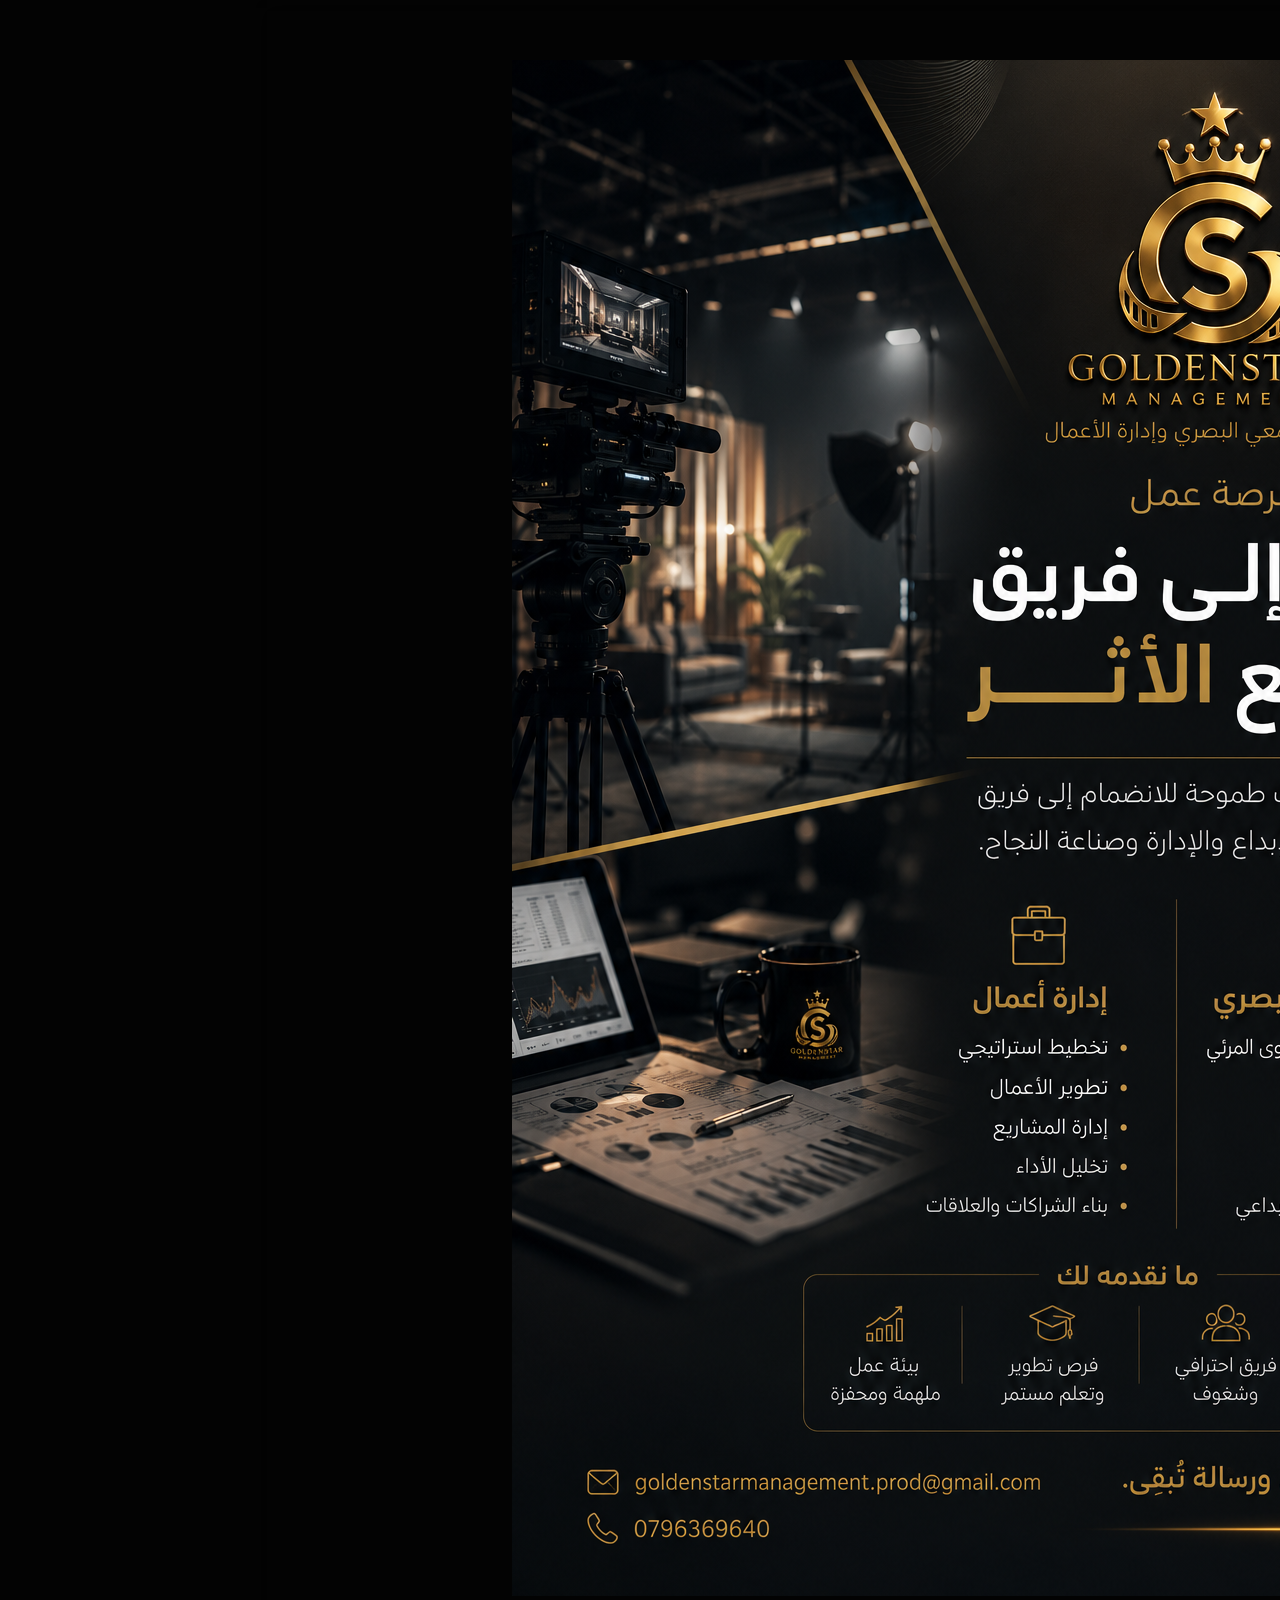
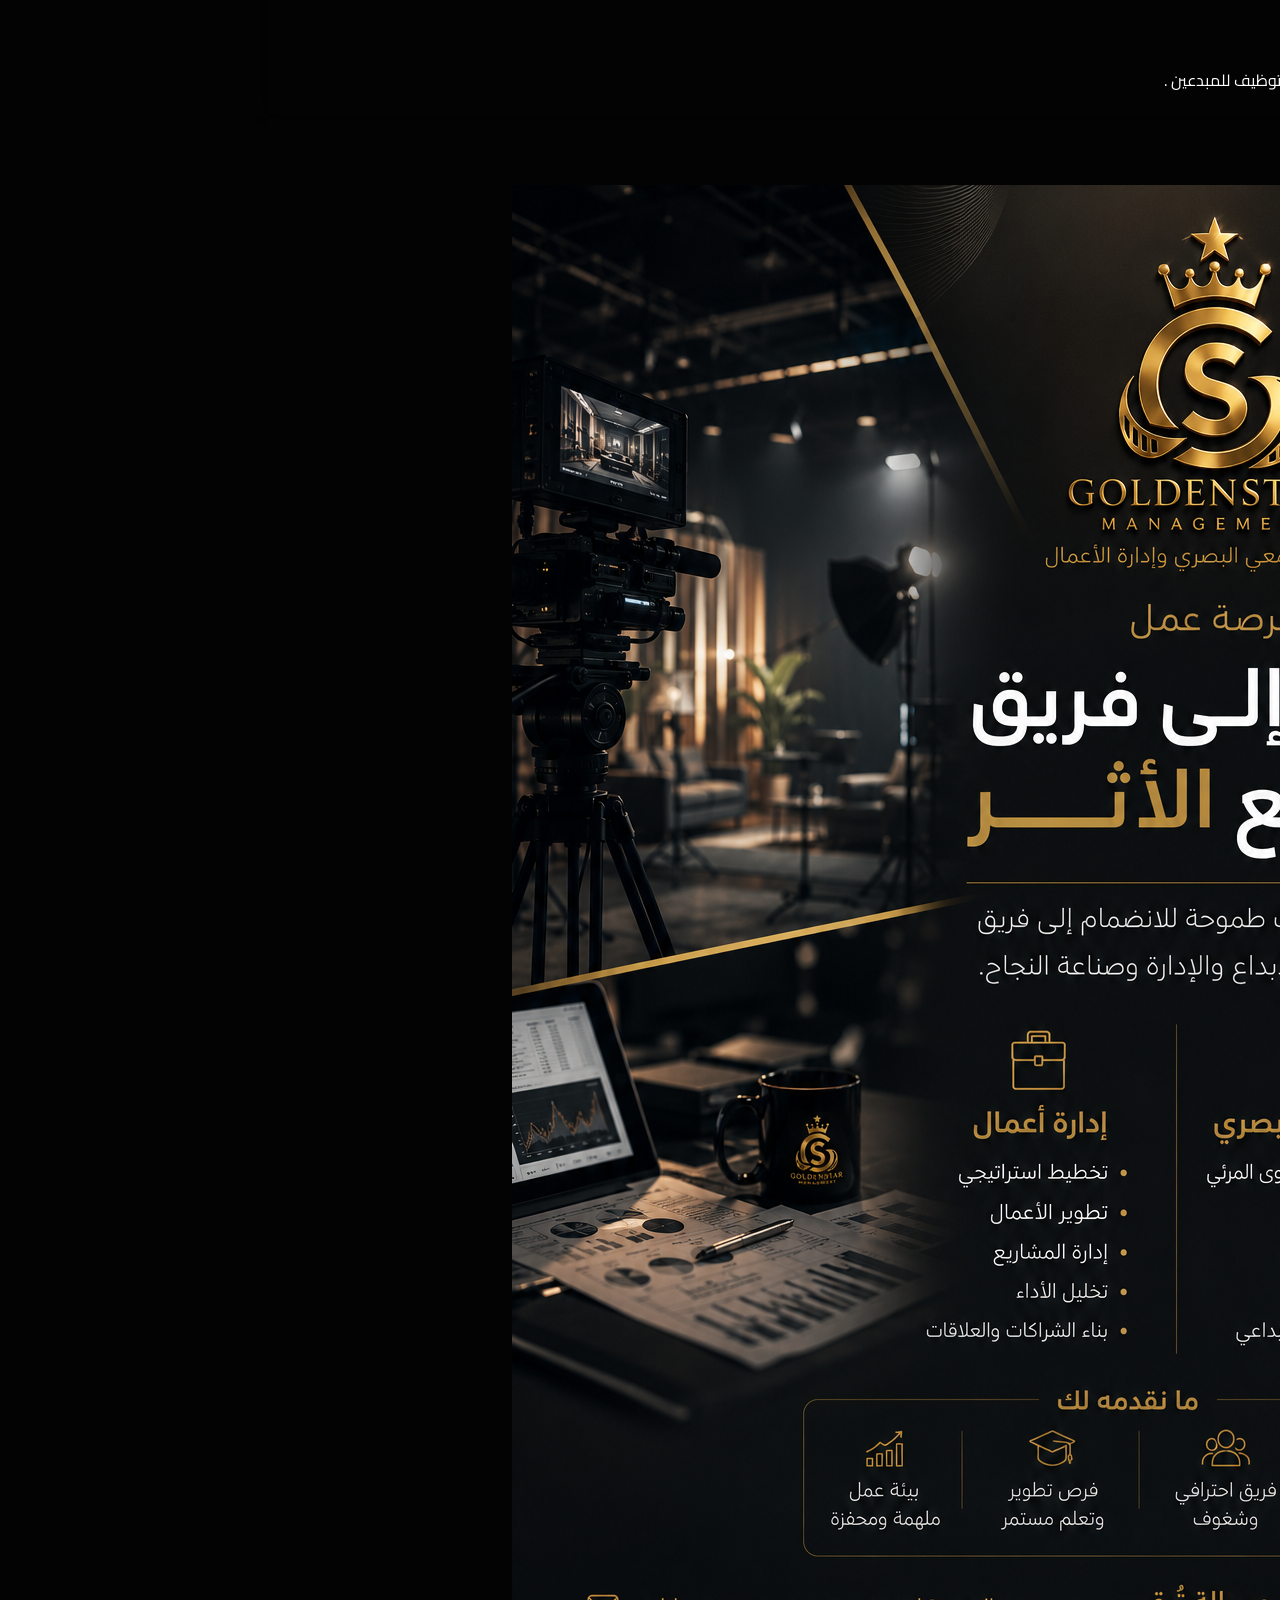
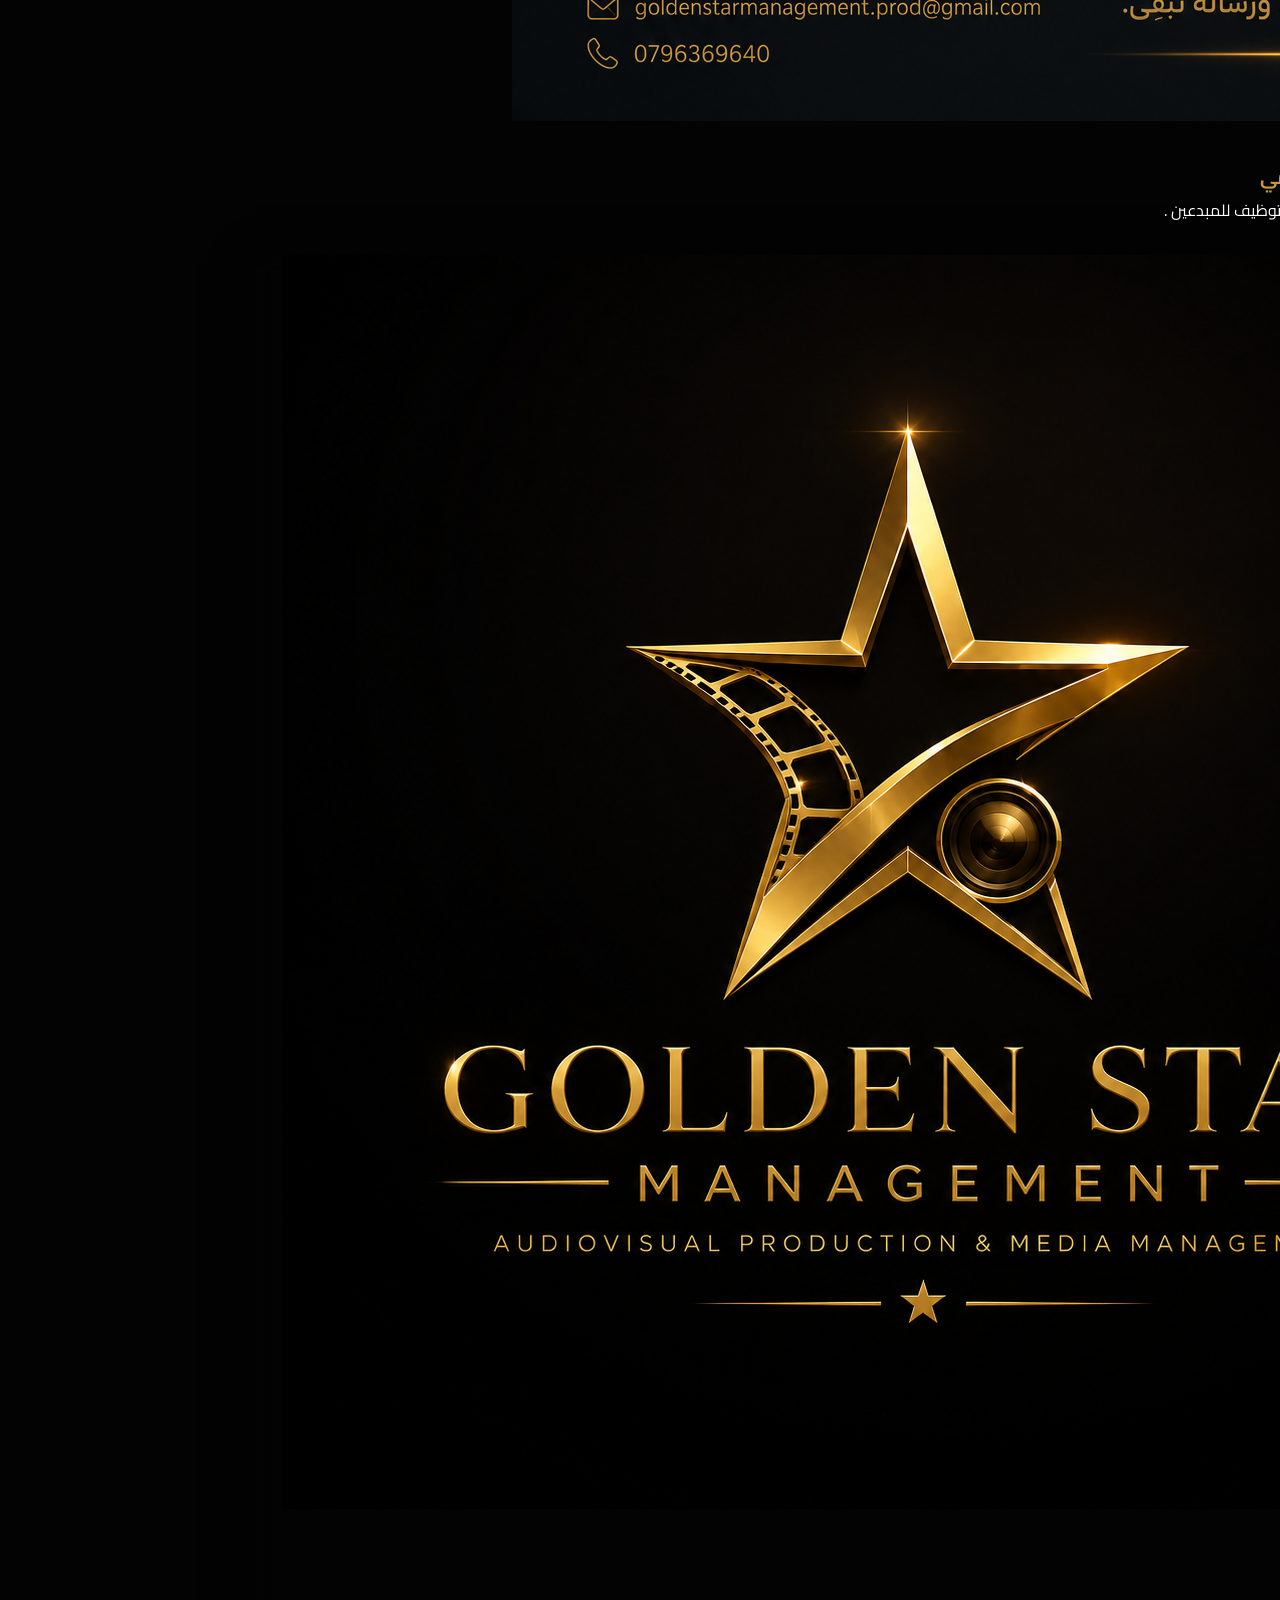
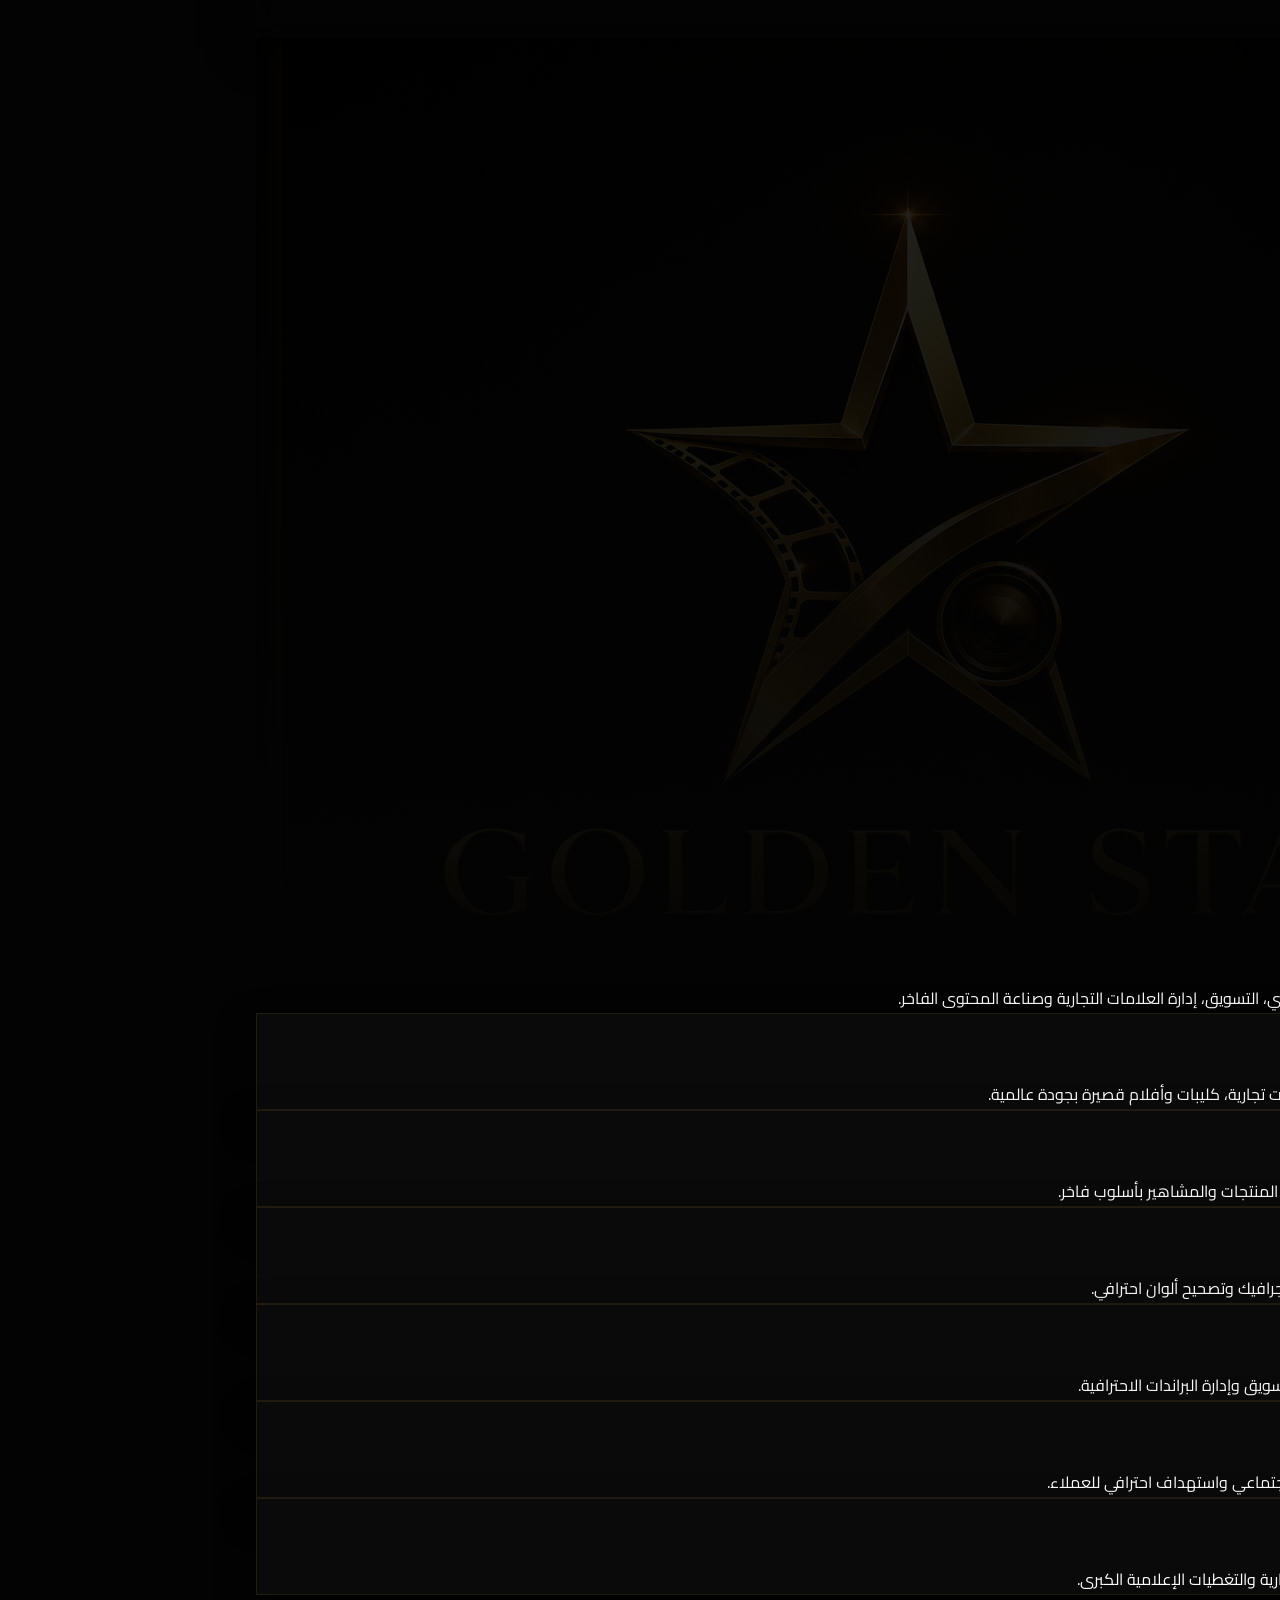
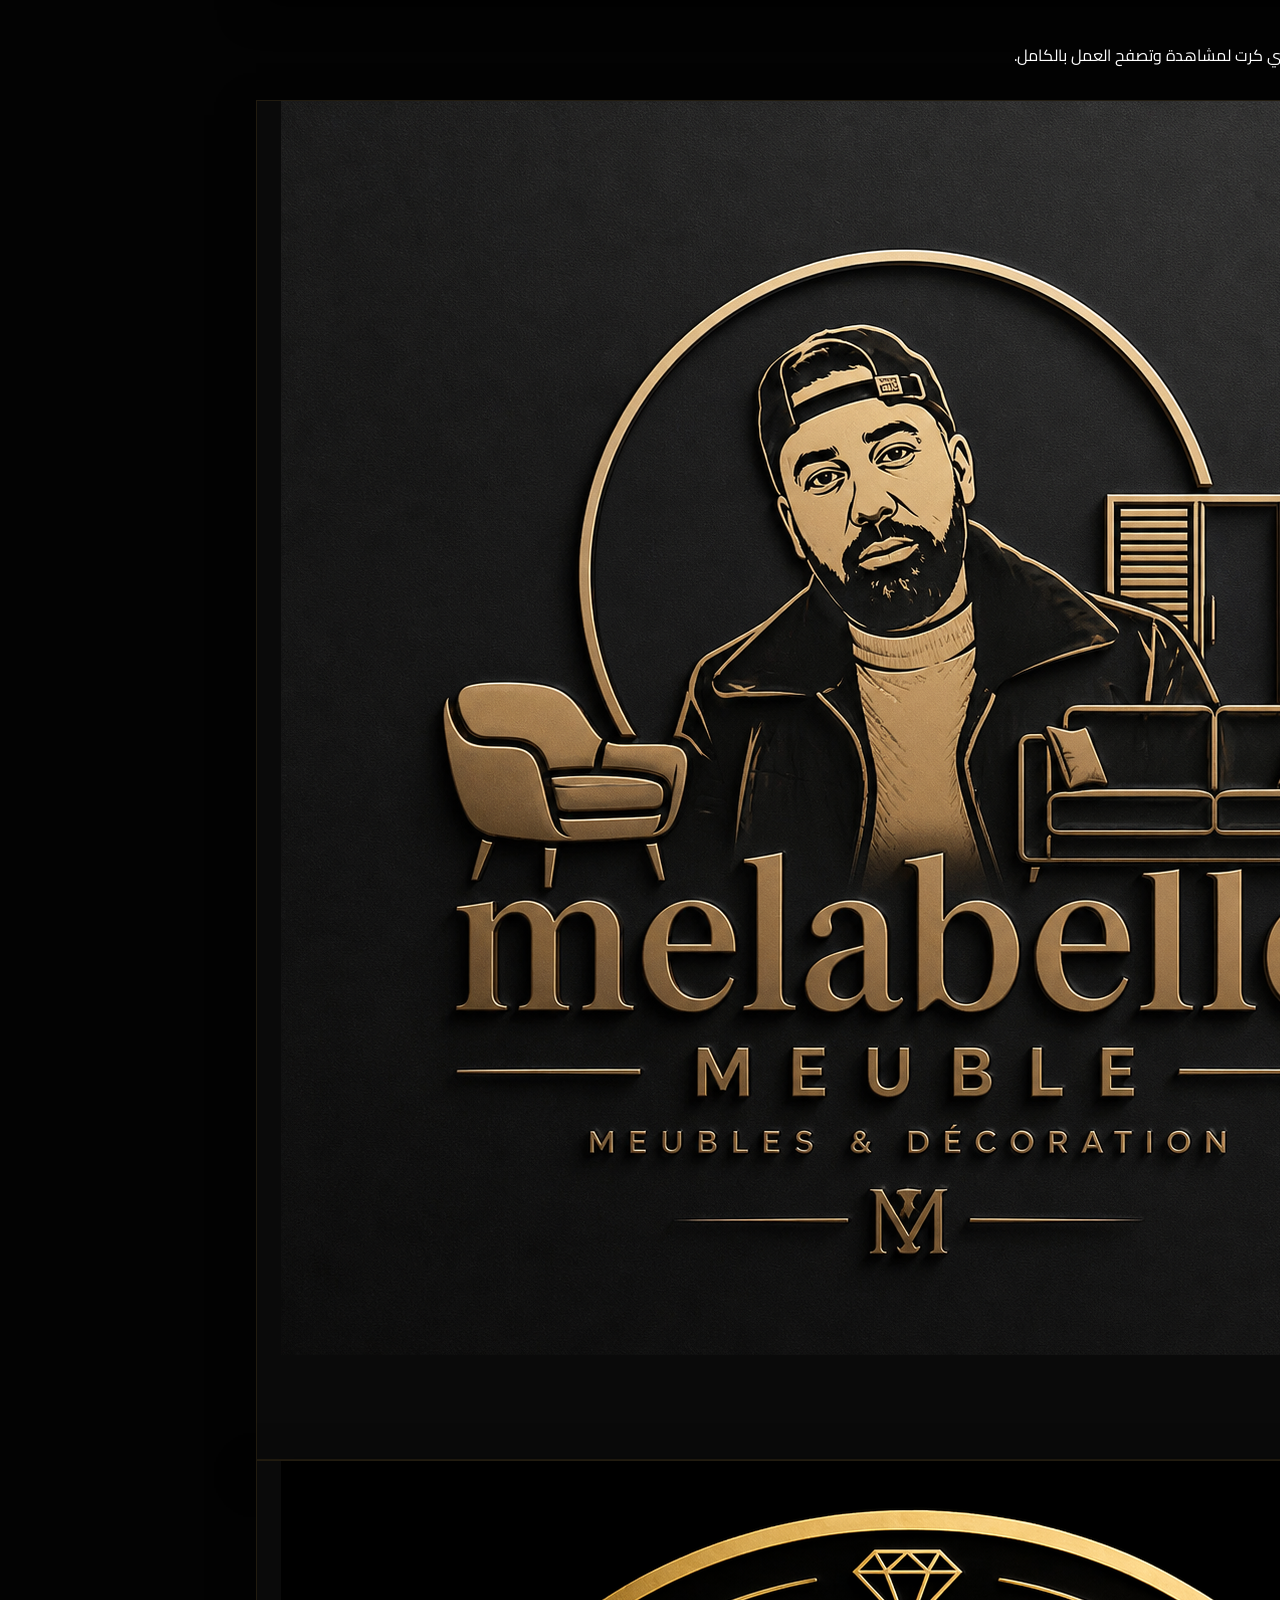
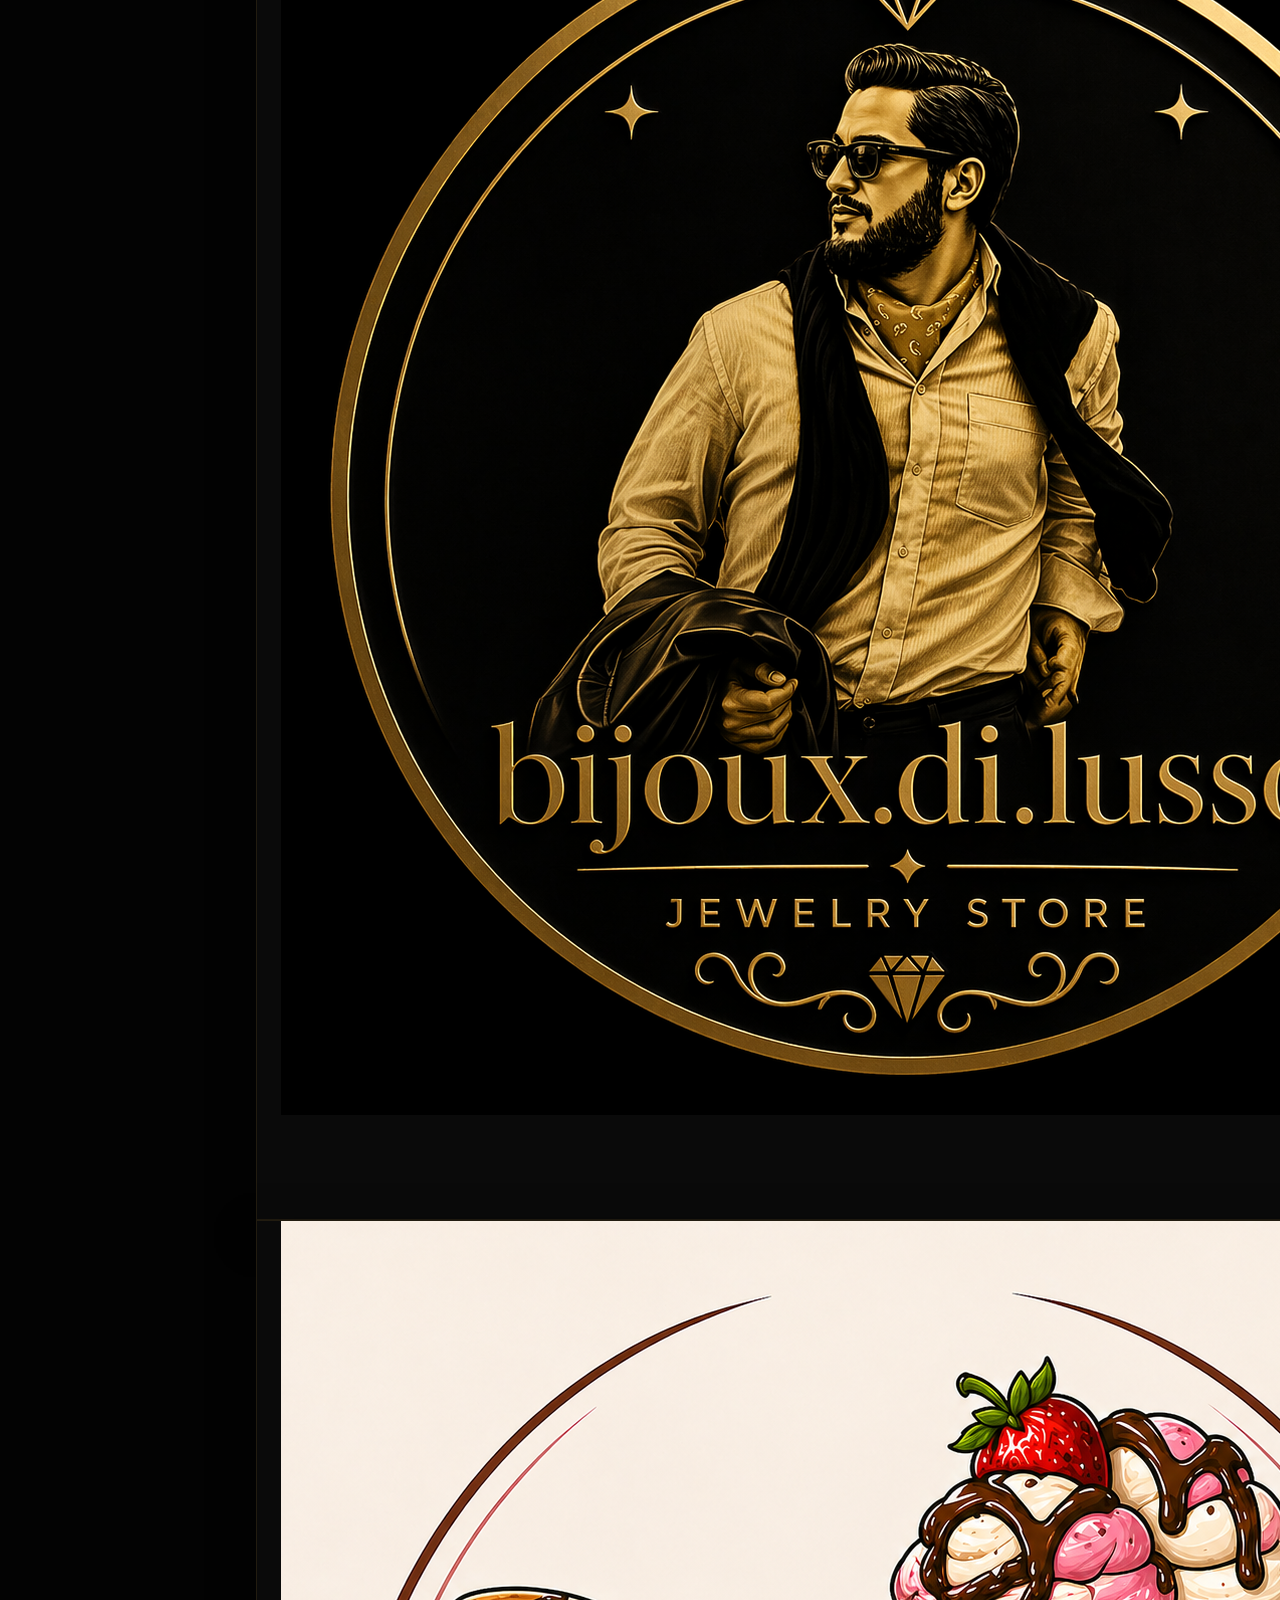
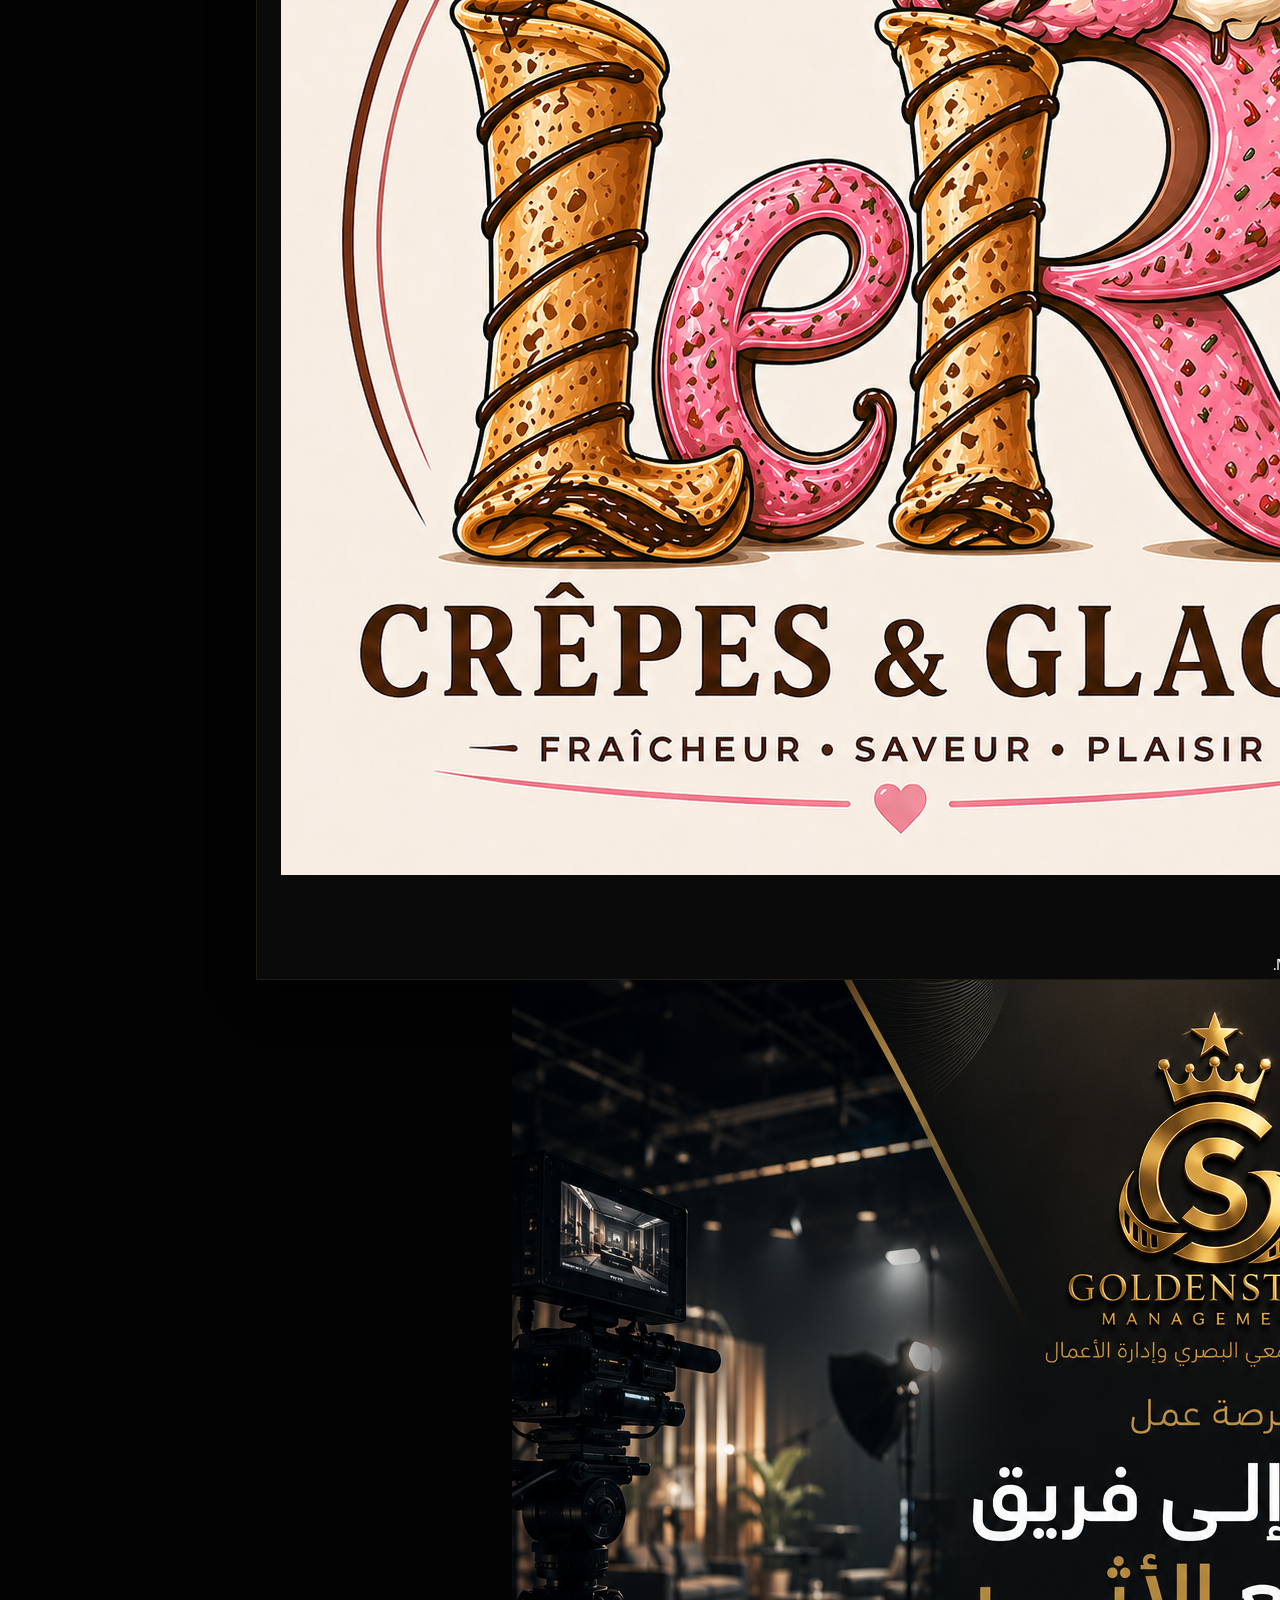
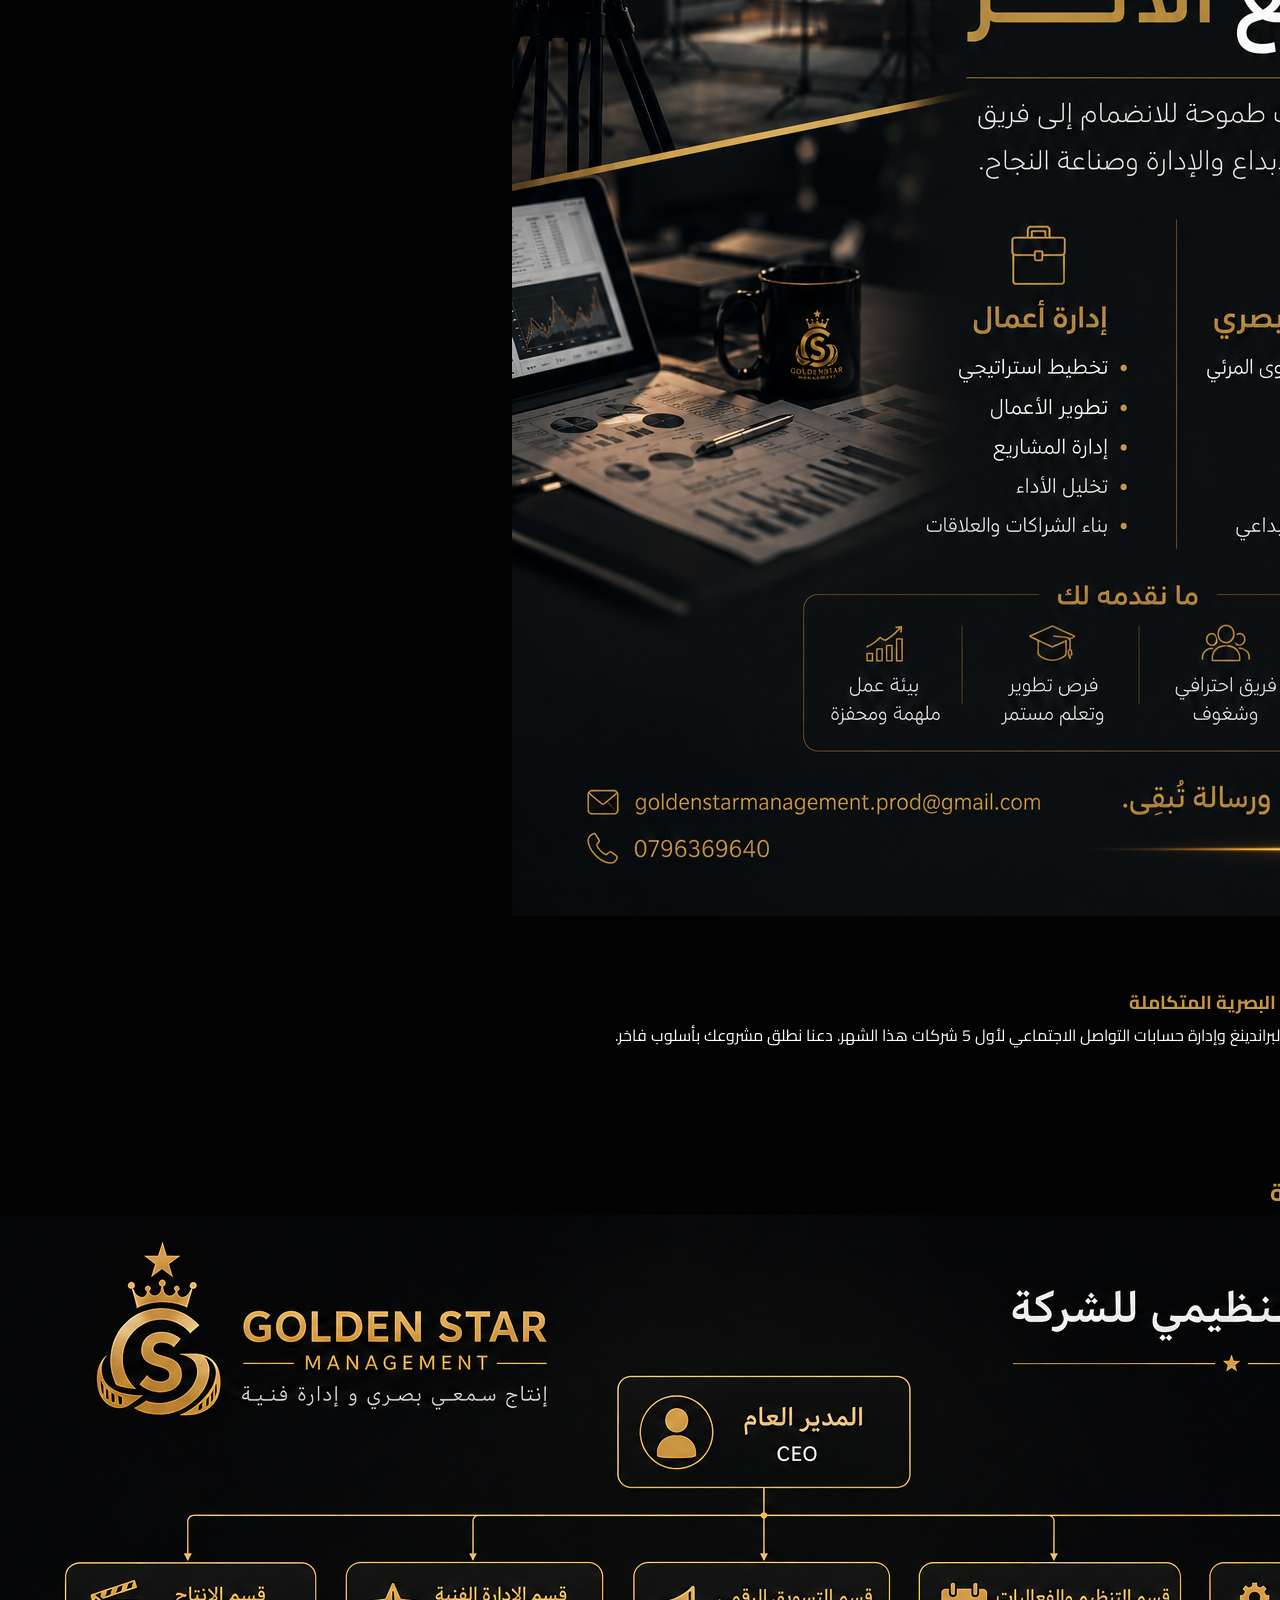
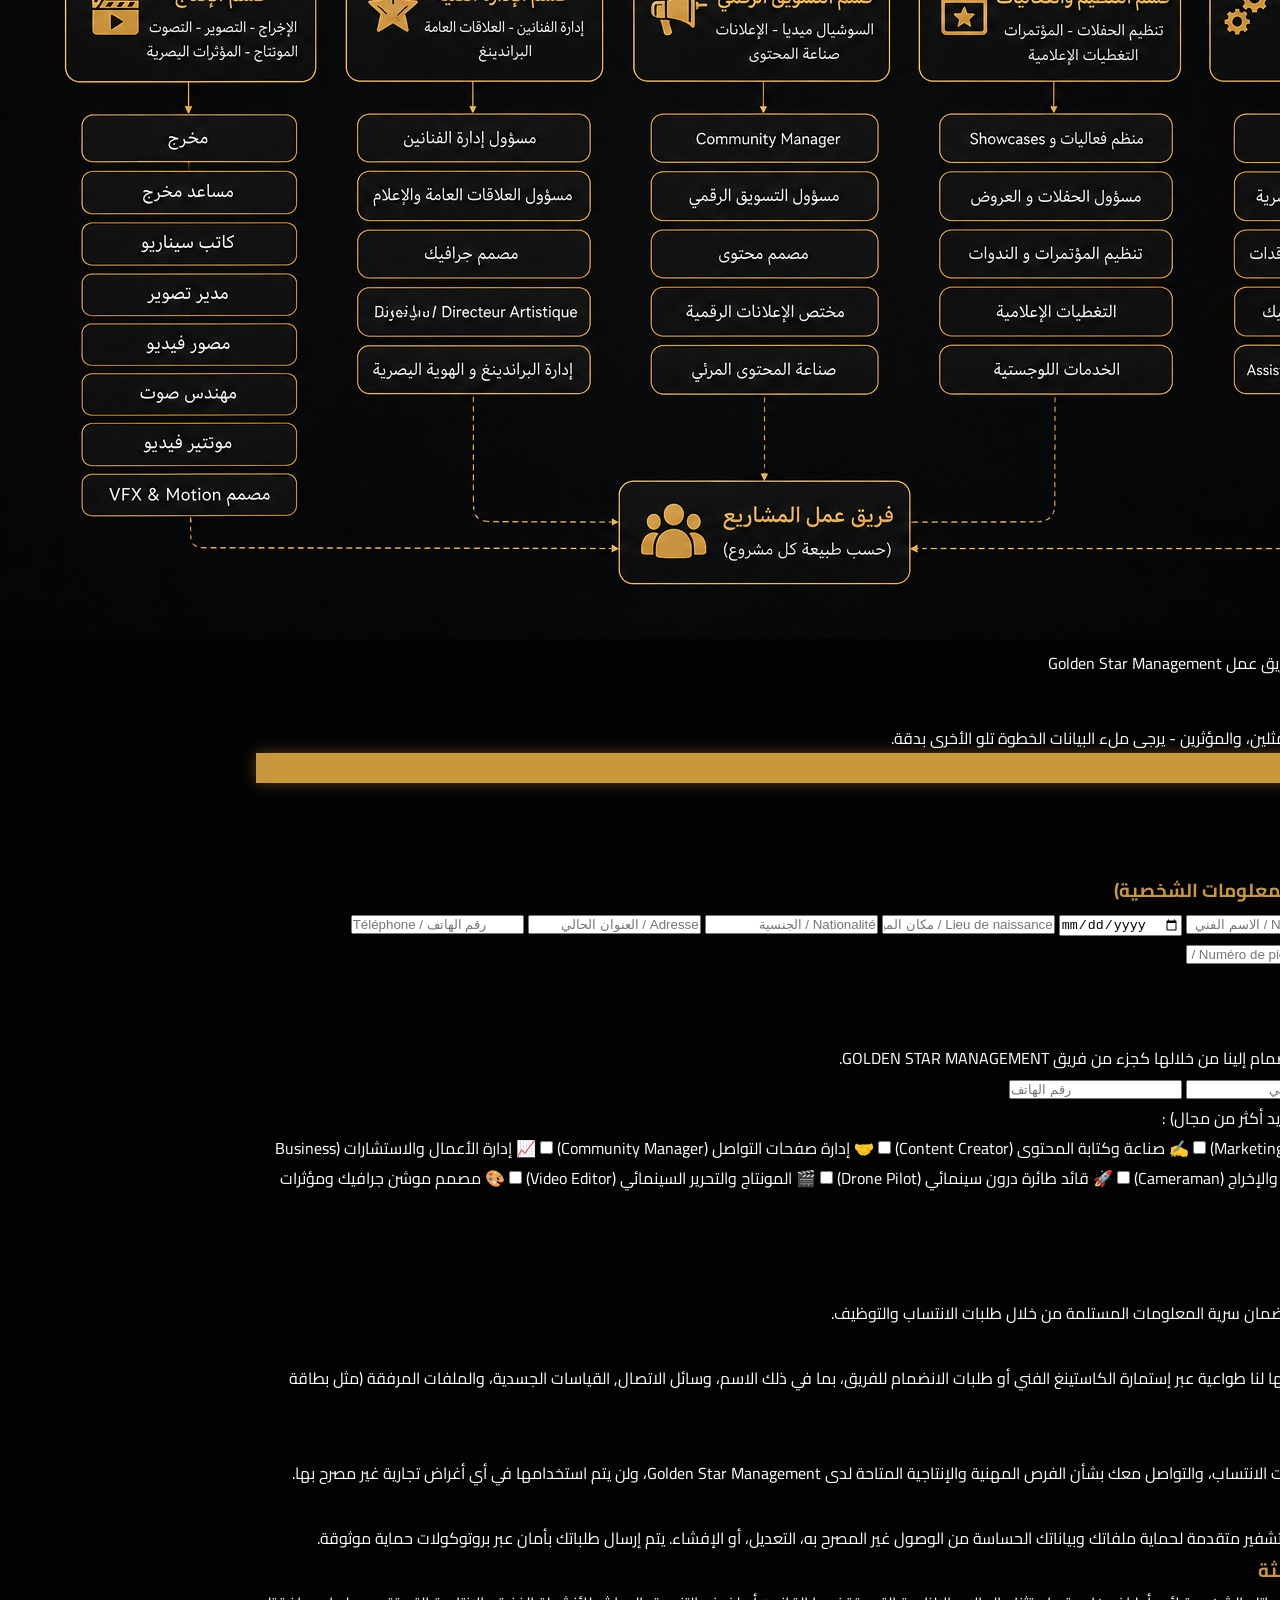
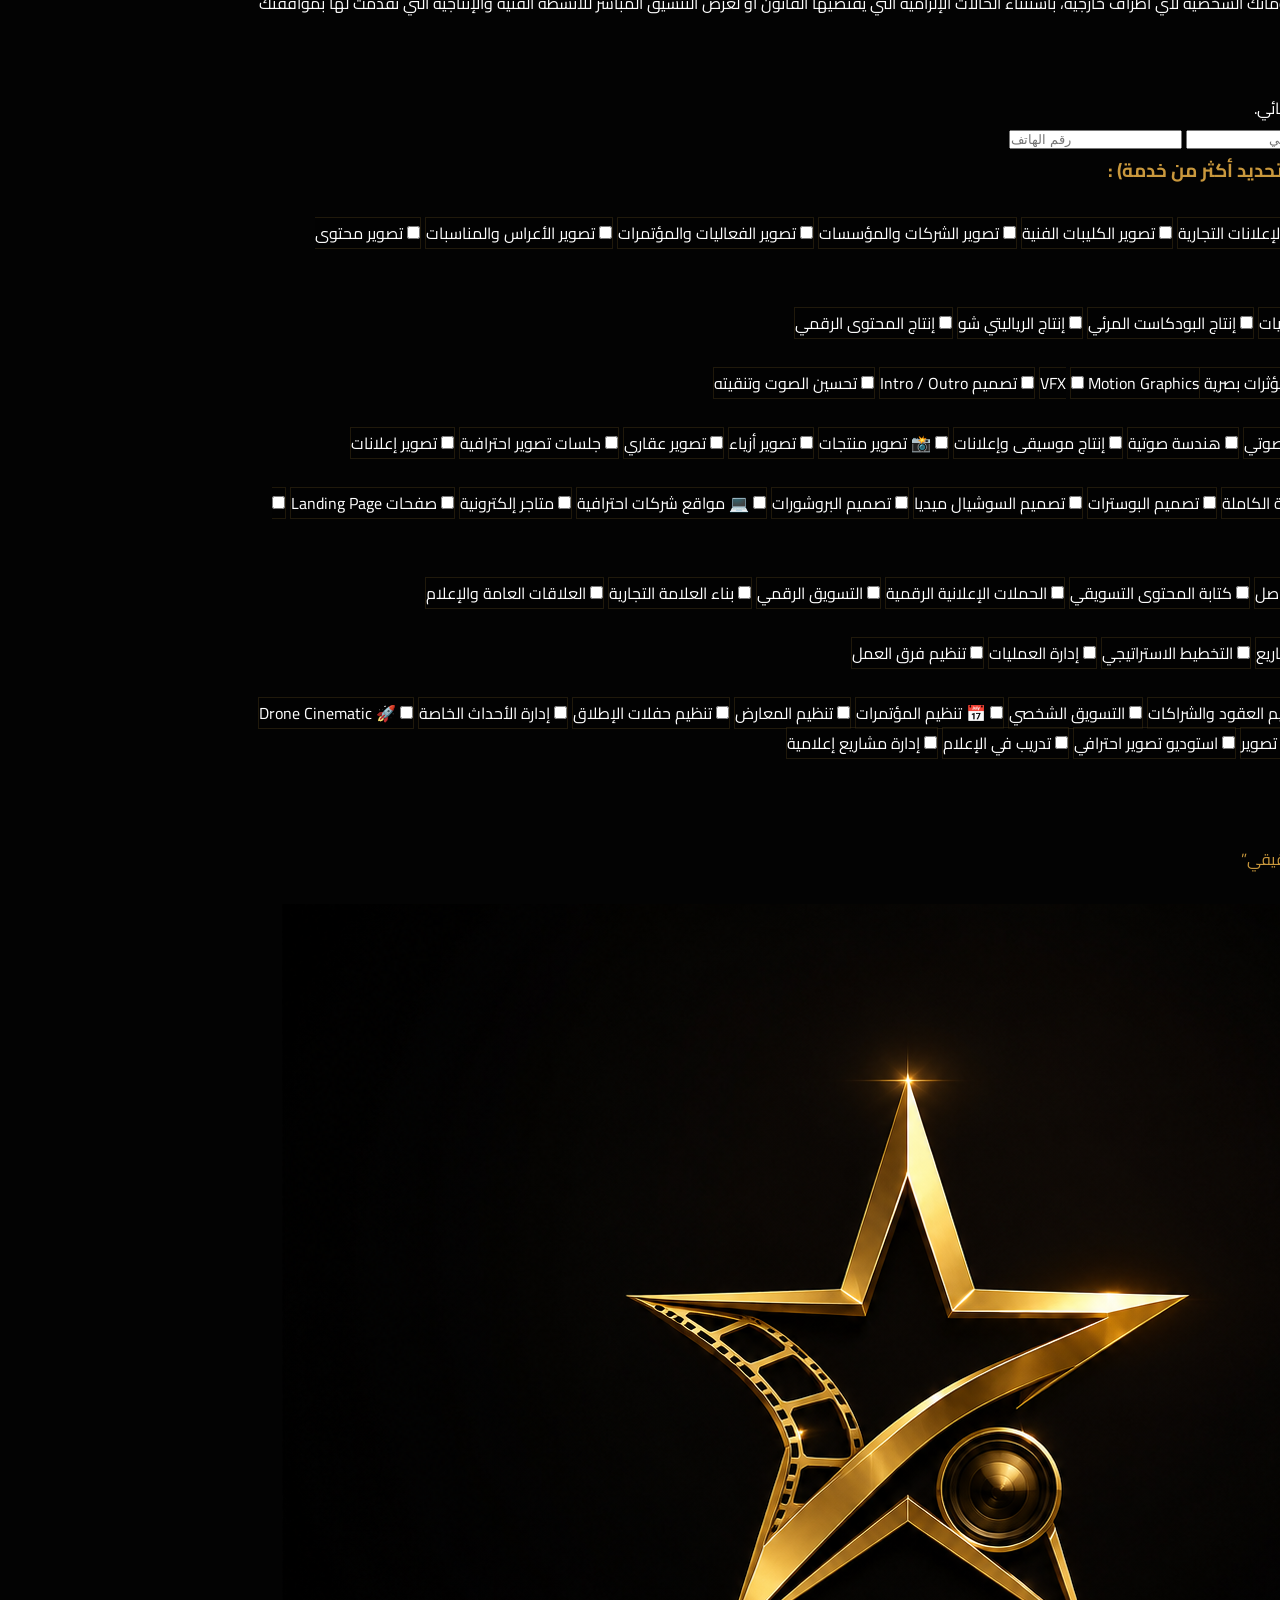
==== commit 7b0398e8: "Remove Ccoki project from portfolio data Removed portfolio entry for Ccoki project." ====
--- a/index.html
+++ b/index.html
@@ -1107,7 +1107,6 @@
   p1: { title: "Melabelle Project", desc: "مشروع تصميم هوية بصرية فاخرة وإنتاج إعلاني متكامل لبراند Melabelle الاستثنائي.", img: "melabelle.png" },
   p2: { title: "Bijoux Branding", desc: "صناعة الهوية الرقمية والجمالية لعلامة تجارية متخصصة في المجوهرات والقطع الفاخرة.", img: "bijoux.png" },
   p3: { title: "Le-R Project", desc: "تطوير وتحديث الخطوط البصرية والتسويقية للعلامة التجارية الراقية Le-R.", img: "le-r.png" }
-  p4: { title: "Ccoki.jpg", desc: "تطوير وتحديث الخطوط البصرية والتسويقية للعلامة التجارية الراقية Ccoki.", img: "Ccoki.png" }
 };
 
 function openWorkModal(id) {
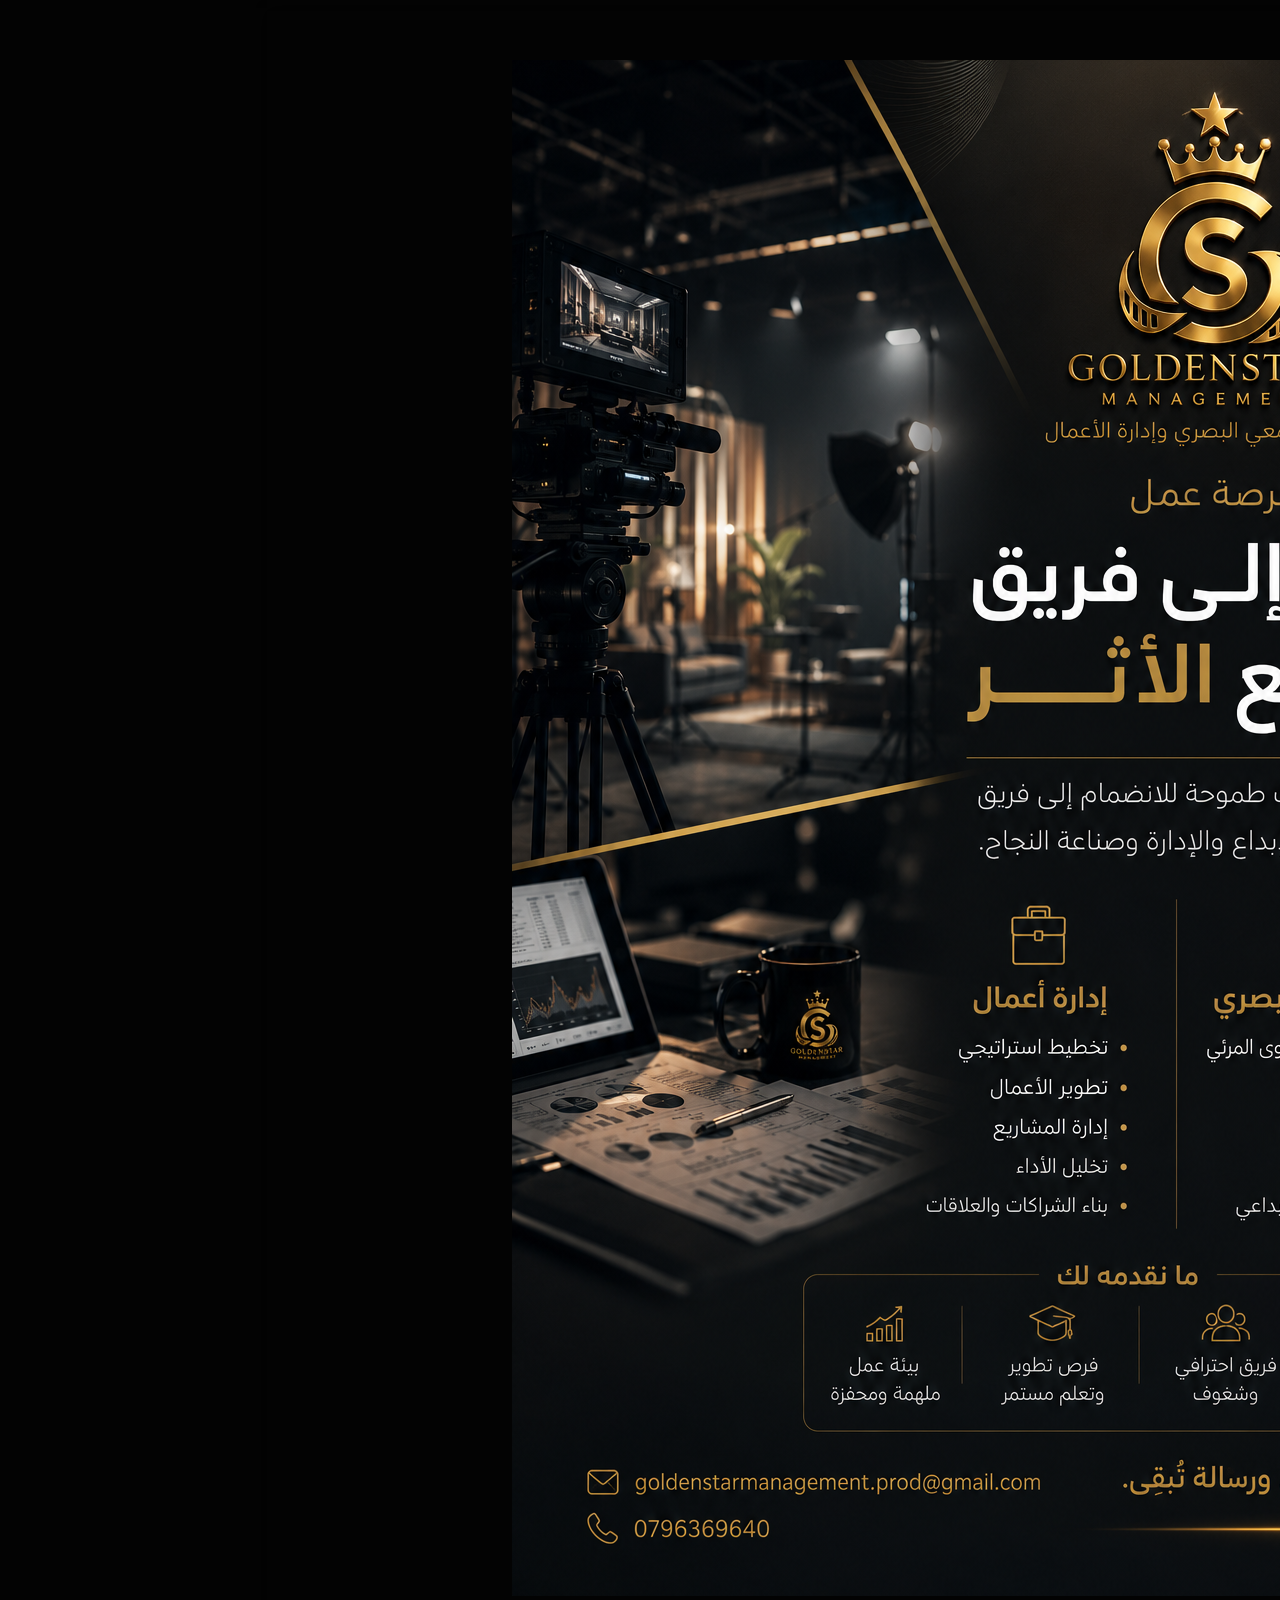
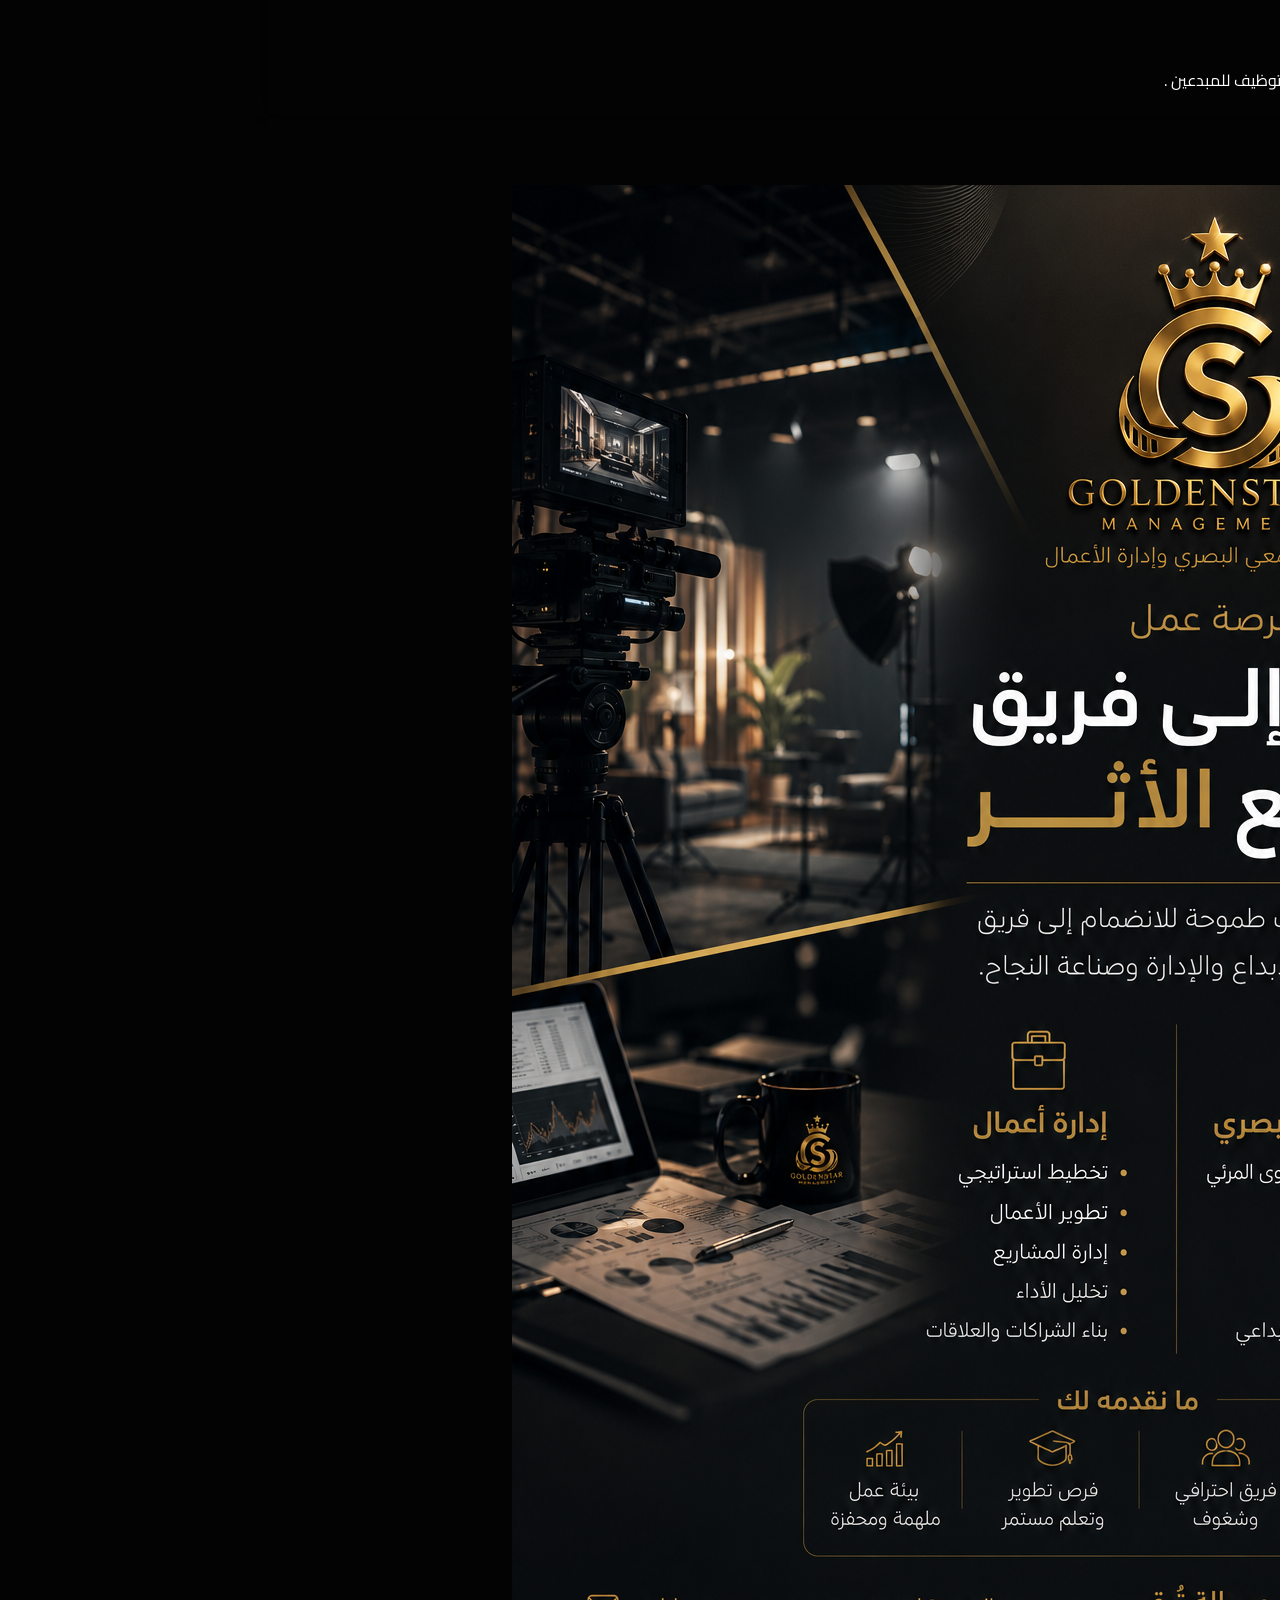
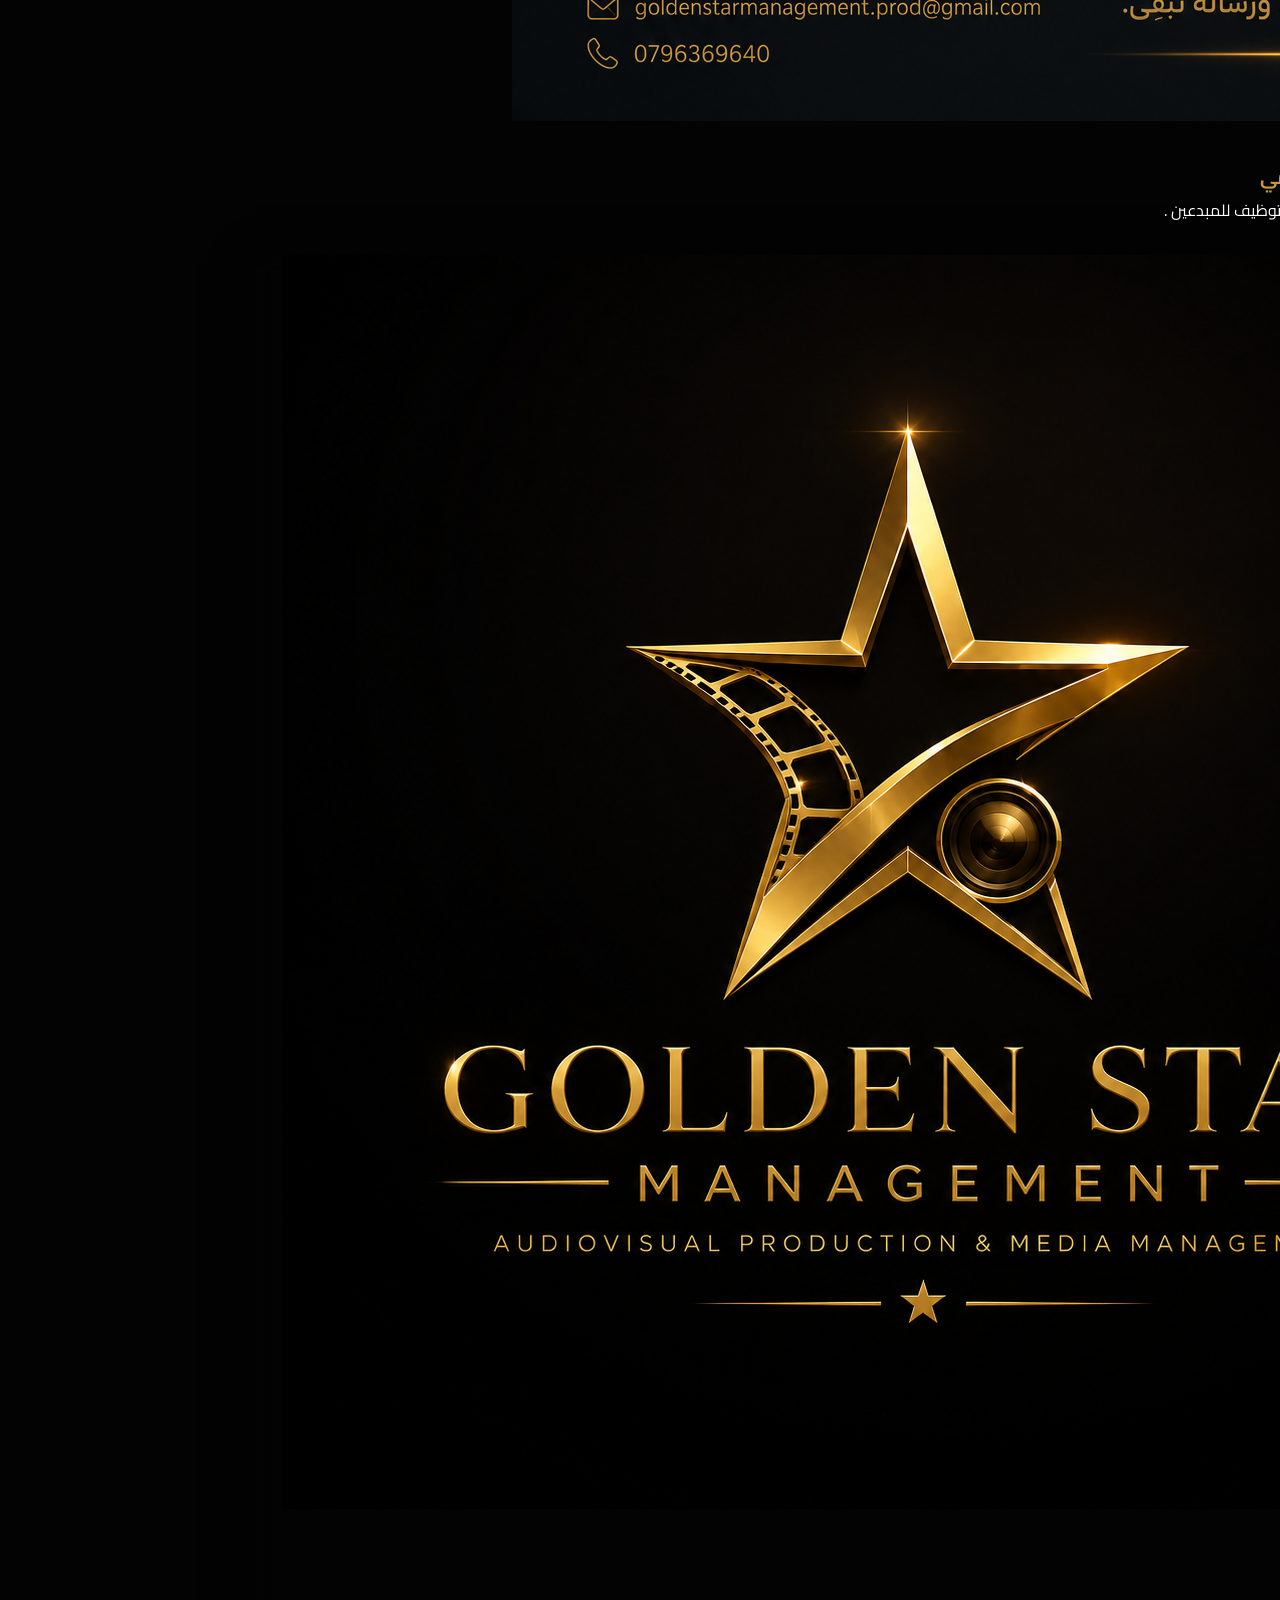
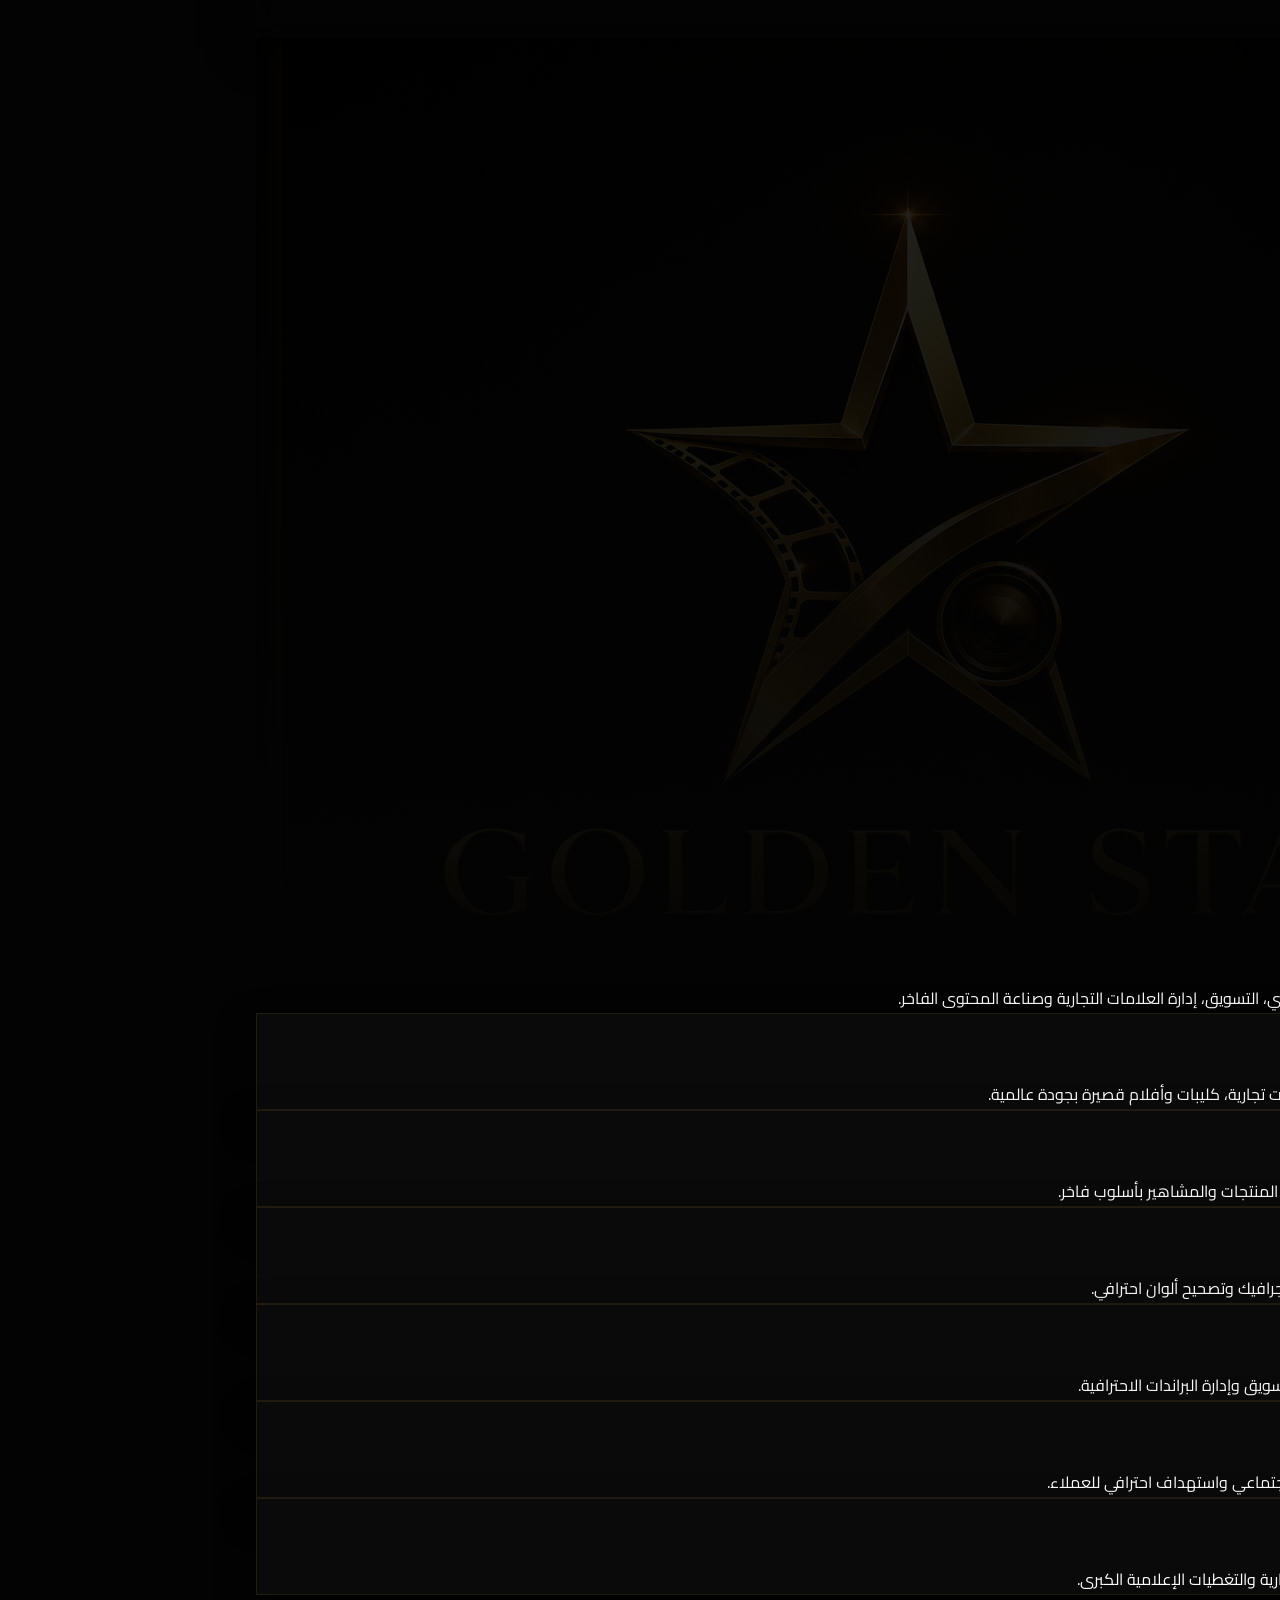
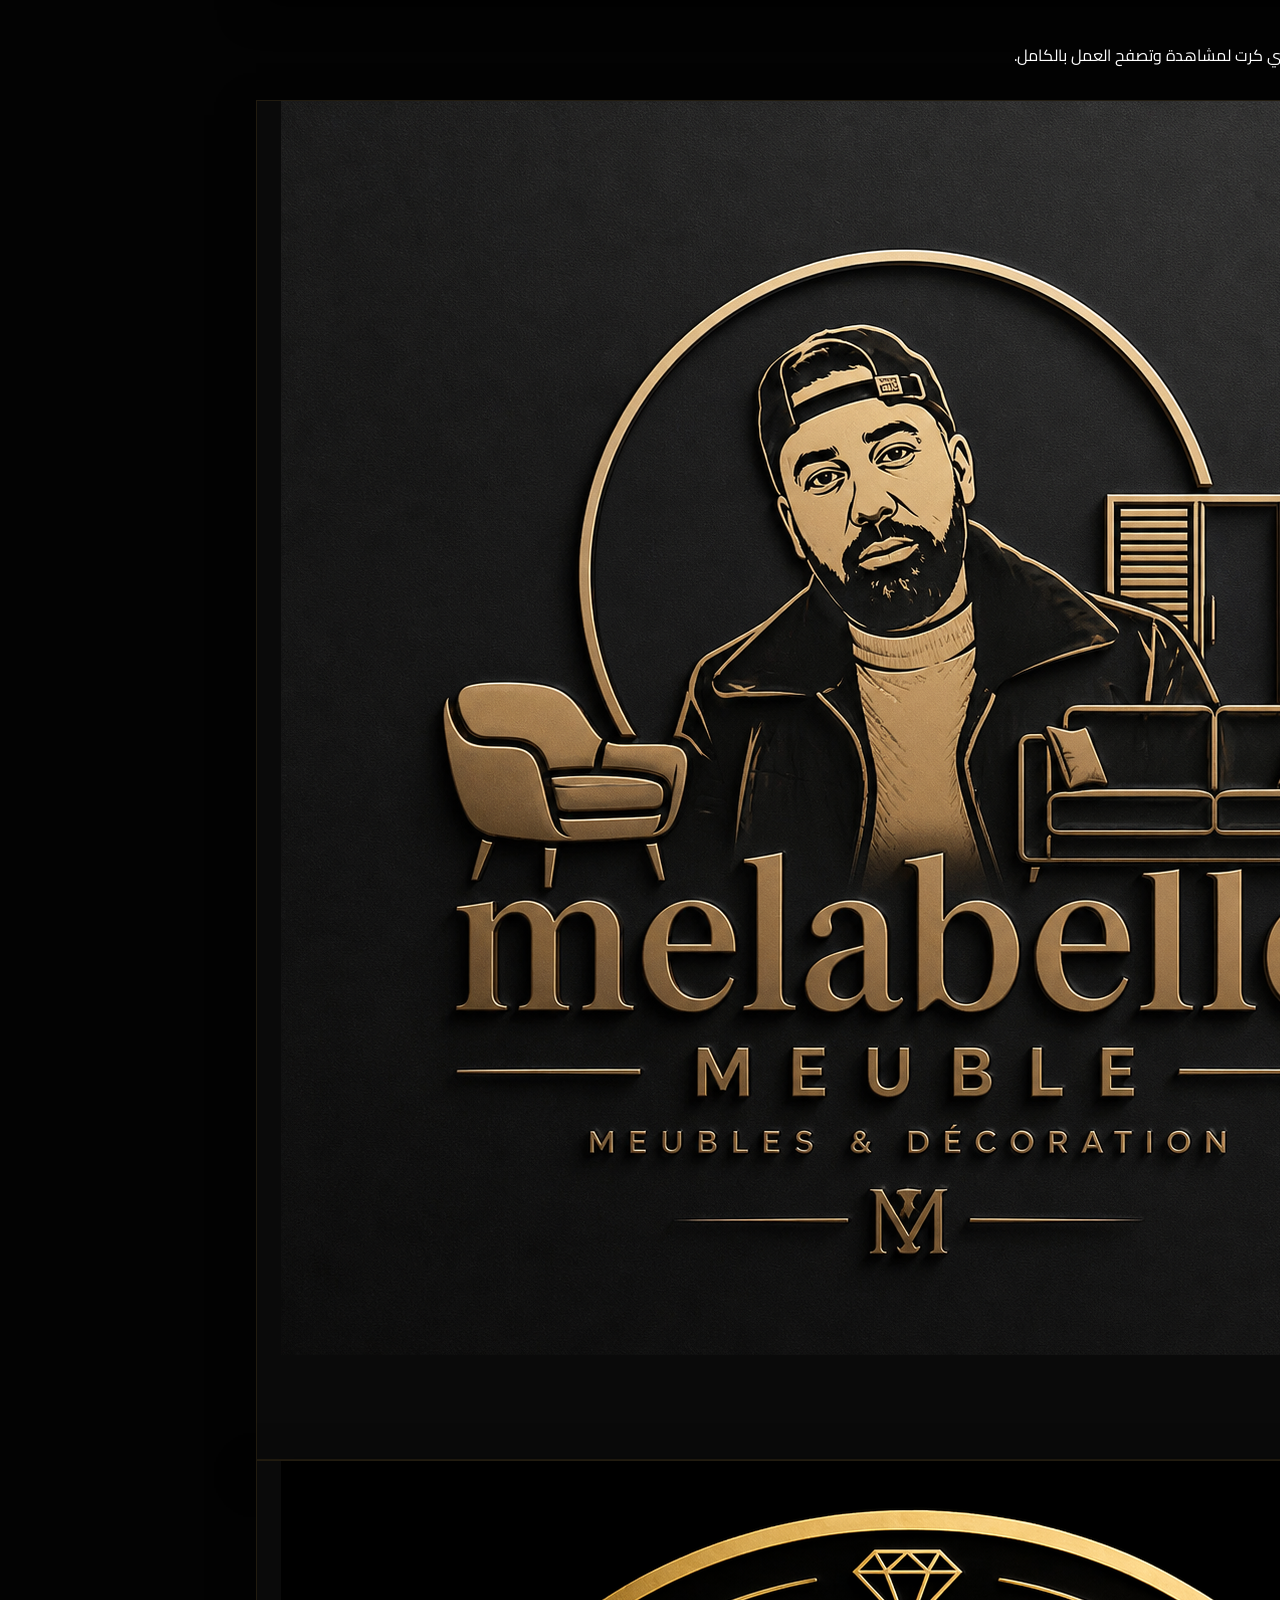
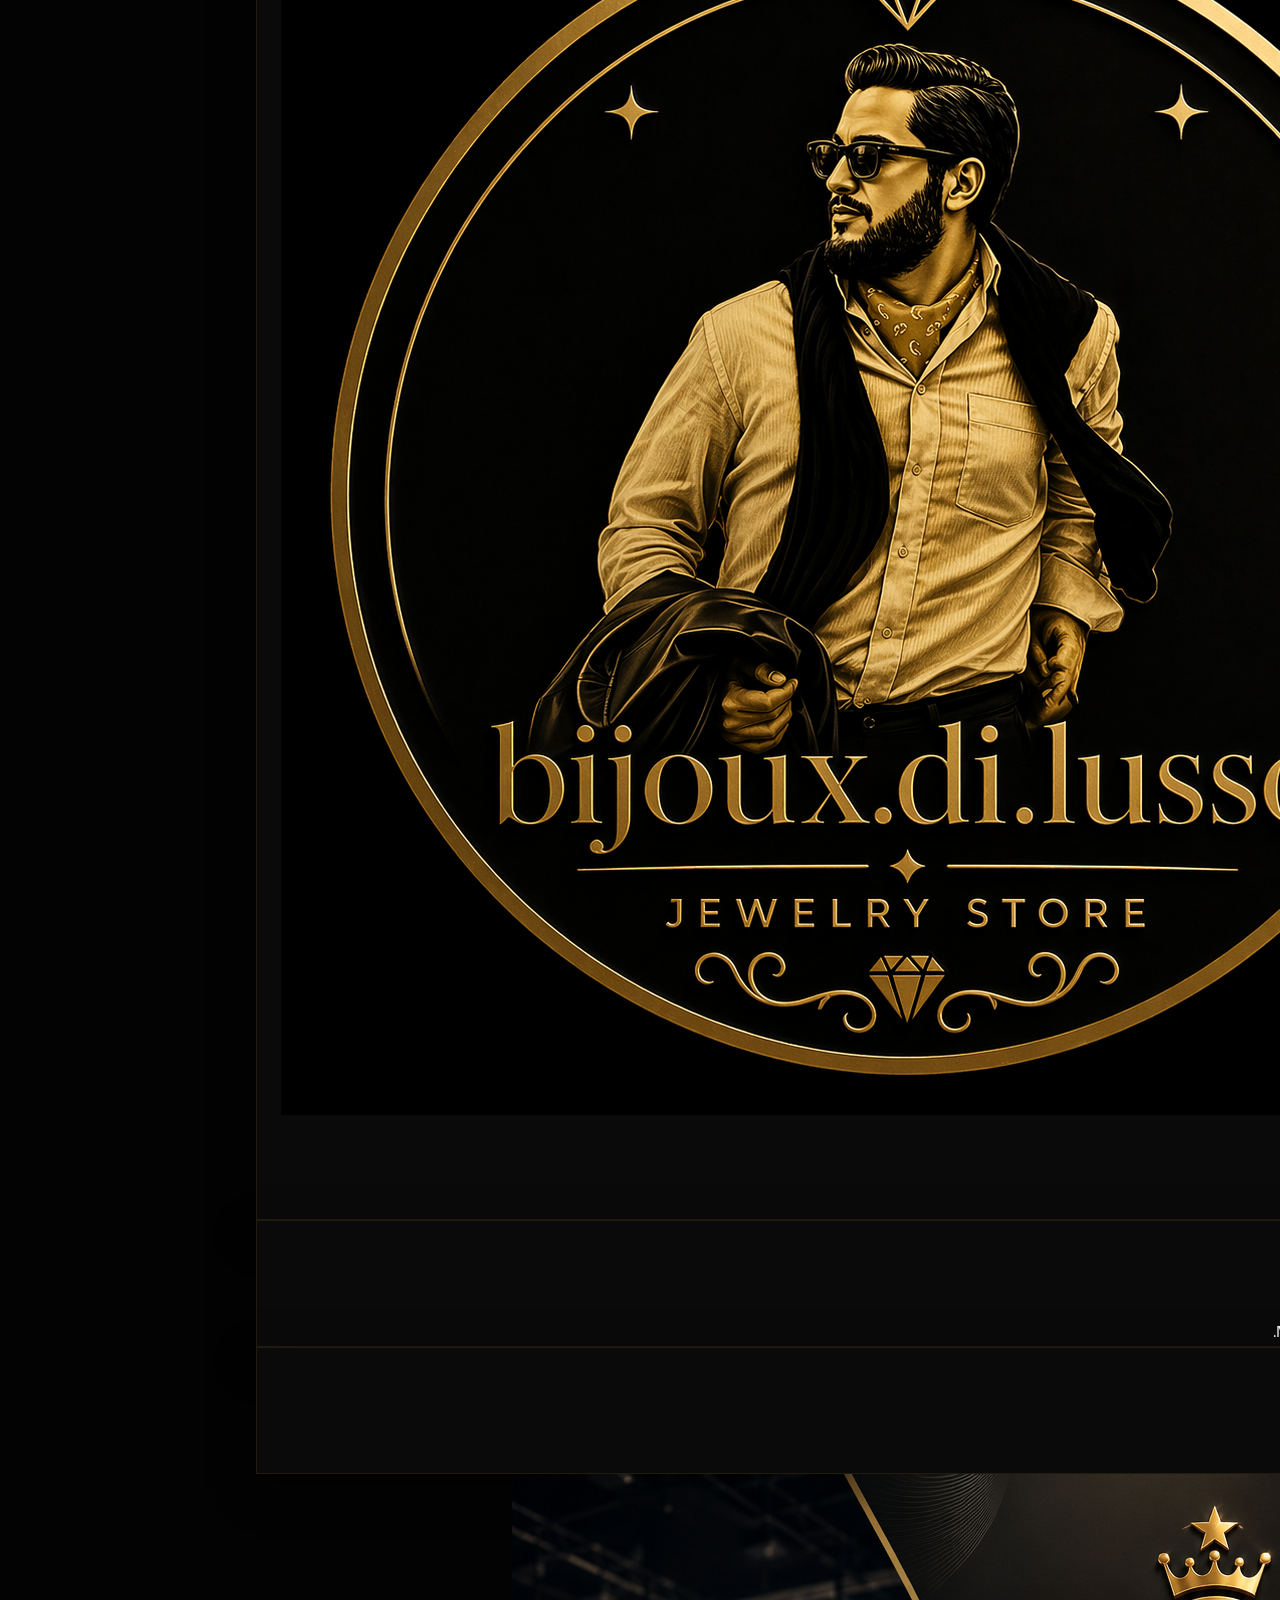
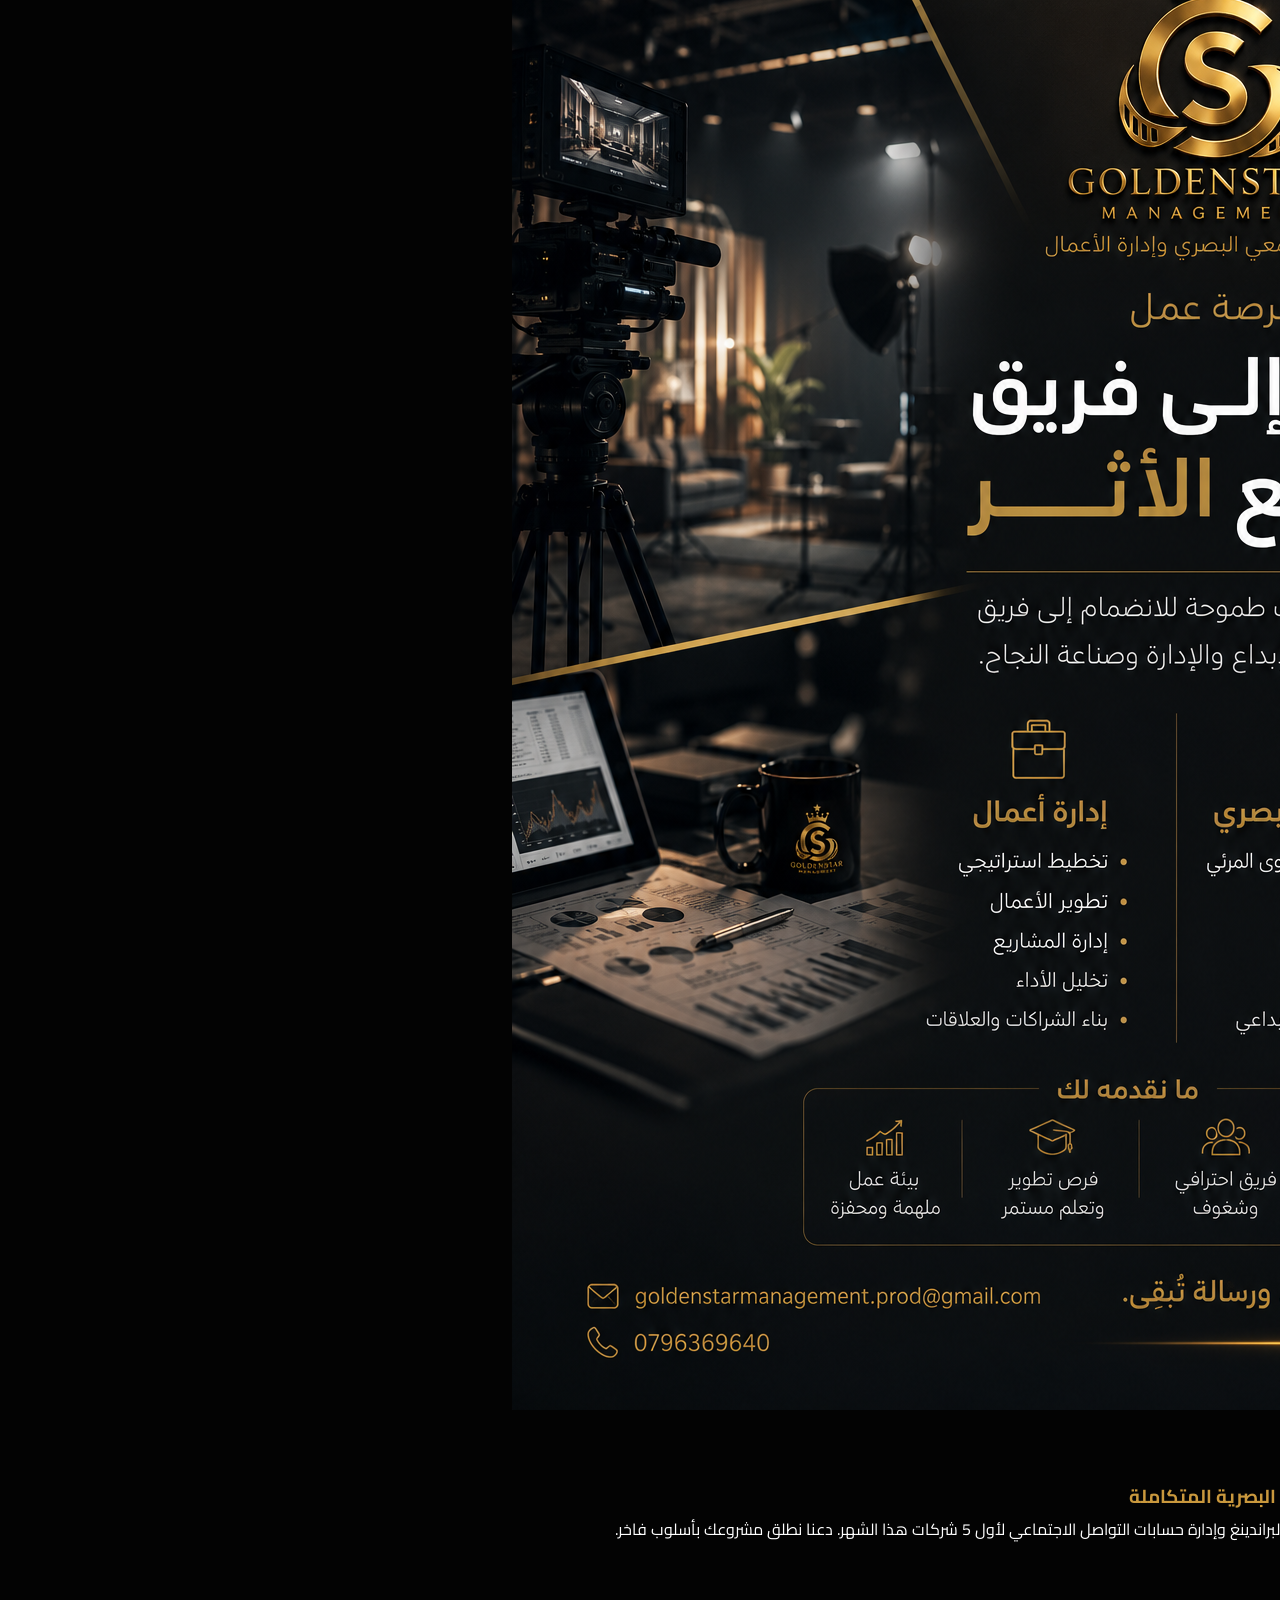
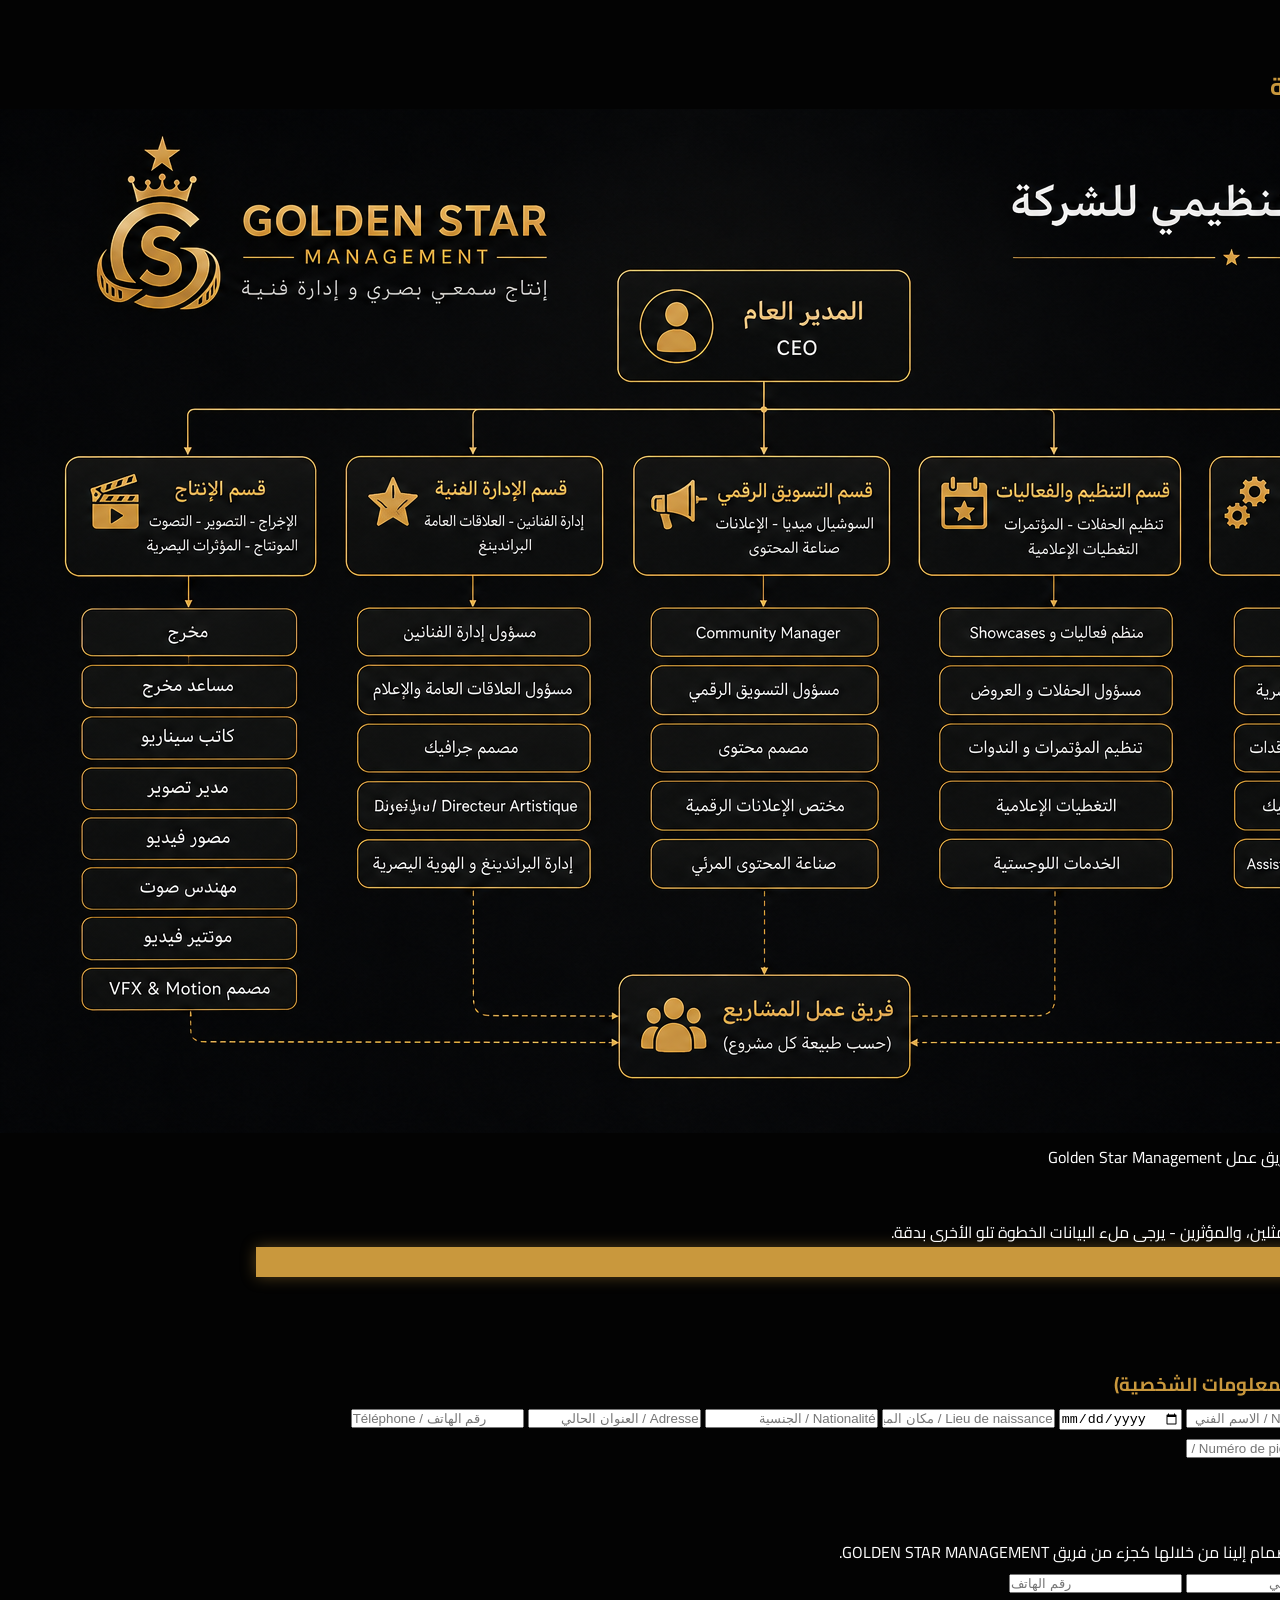
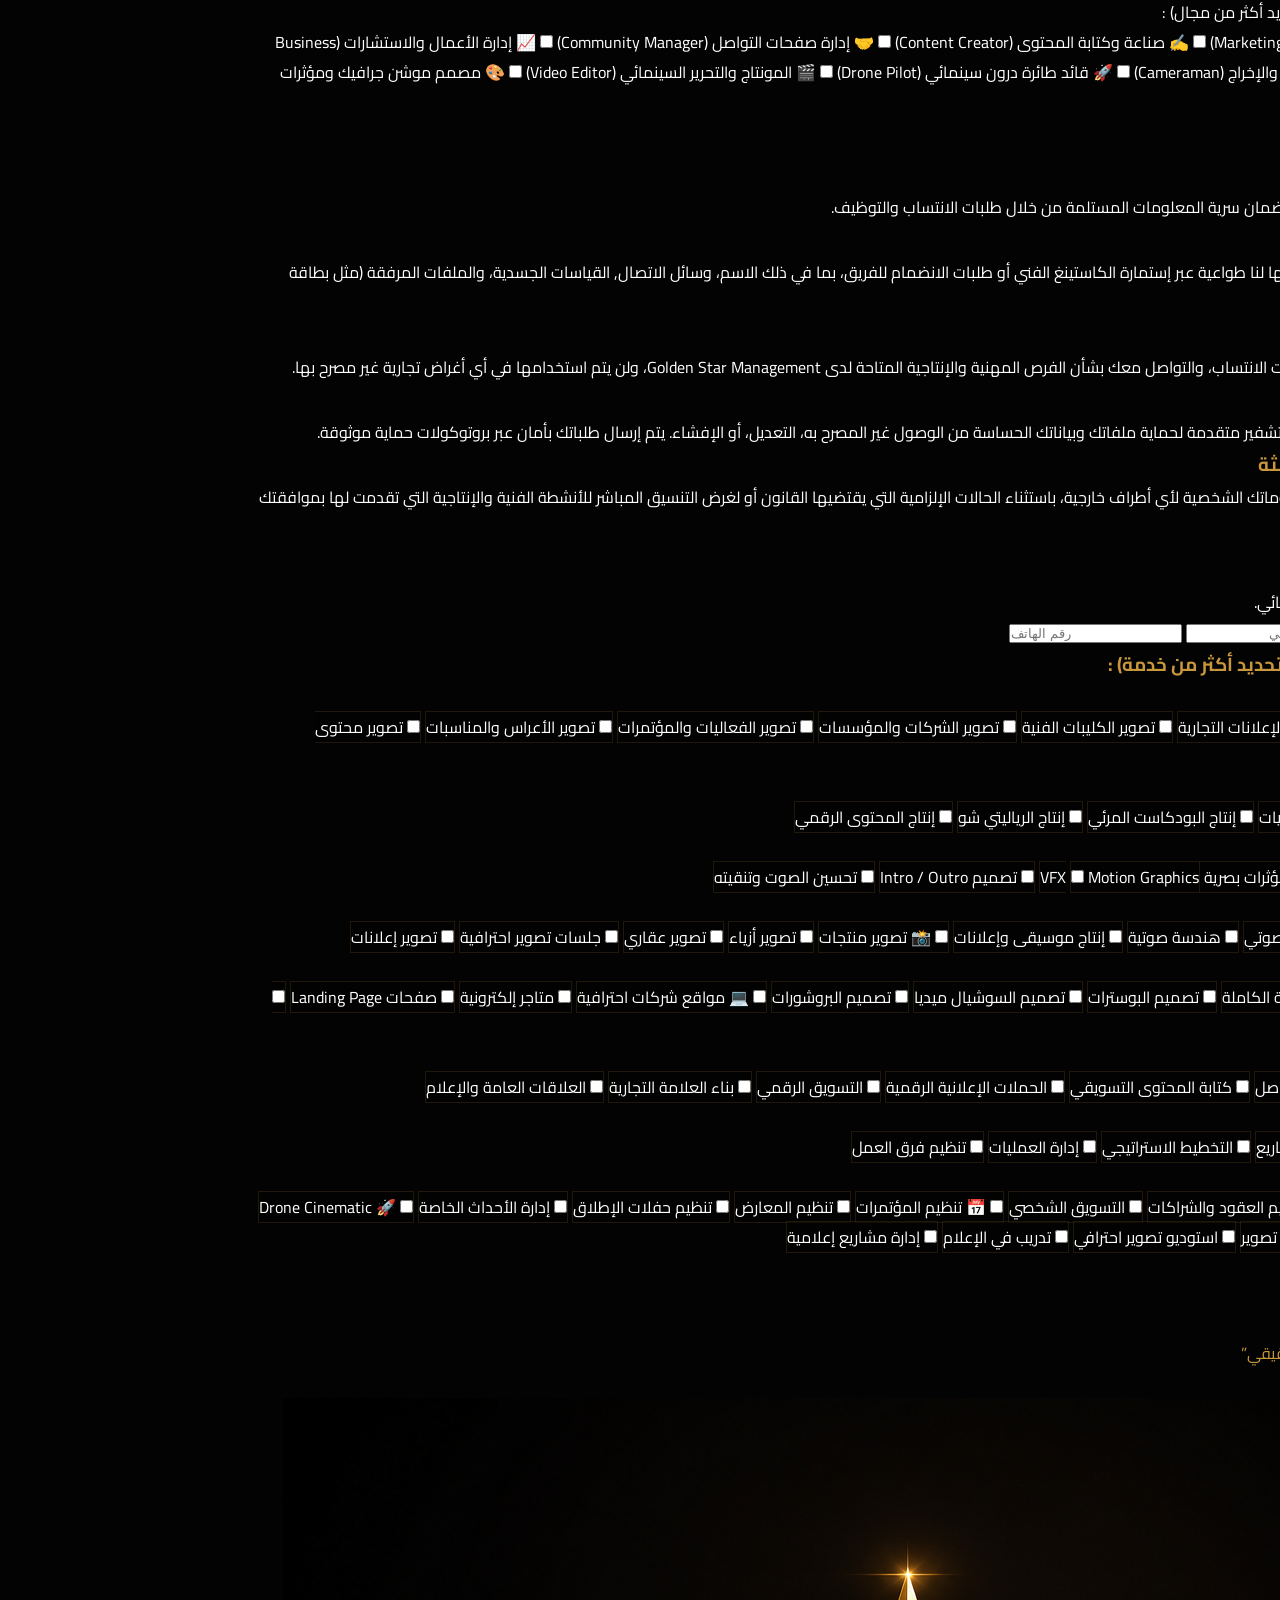
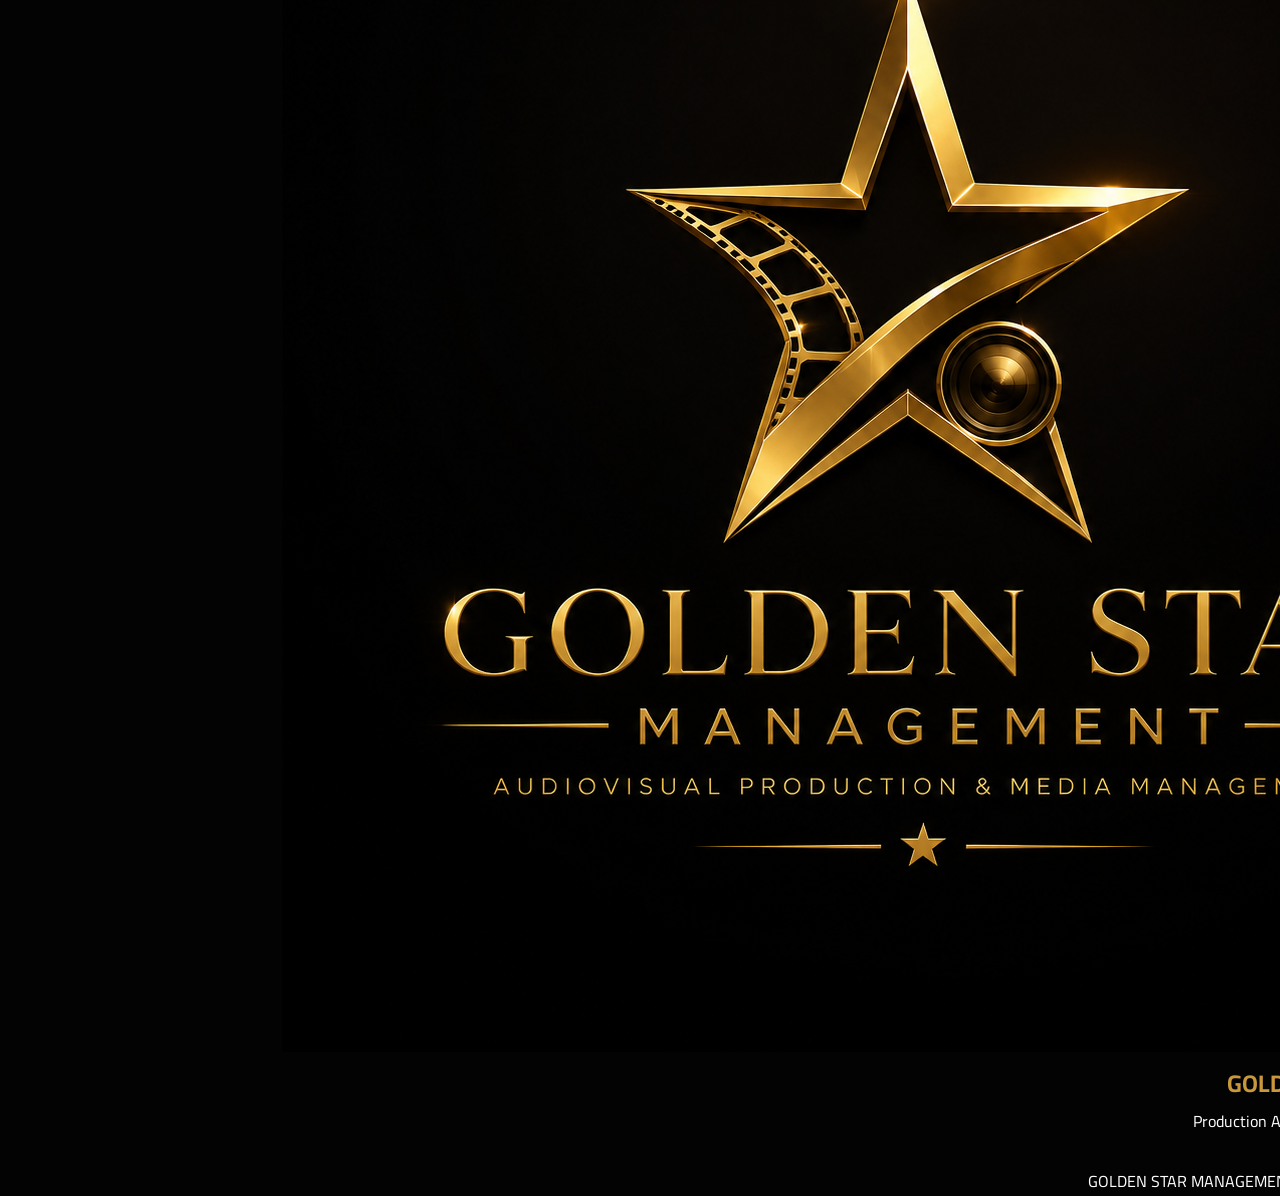
==== commit 97a733ae: "Refactor portfolio items and update descriptions" ====
--- a/index.html
+++ b/index.html
@@ -563,49 +563,61 @@
       </div>
     </div>
 
-    <div class="grid grid-cols-1 md:grid-cols-2 lg:grid-cols-3 gap-6">
-      <div onclick="openWorkModal('p1')" class="portfolio-card portfolio-item branding rounded-2xl overflow-hidden fade-up cursor-pointer group flex flex-col justify-between">
+ <div class="grid grid-cols-1 md:grid-cols-2 lg:grid-cols-3 gap-6">
+    <div onclick="openWorkModal('p1')" class="portfolio-card portfolio-item branding rounded-2xl overflow-hidden fade-up cursor-pointer">
         <div class="overflow-hidden relative bg-black/40 flex items-center justify-center">
-          <img src="melabelle.png" class="max-h-72 w-full object-contain group-hover:scale-105 transition duration-500">
-          <div class="absolute inset-0 bg-black/40 opacity-0 group-hover:opacity-100 flex items-center justify-center transition duration-300">
-            <span class="bg-[#c9983d] text-black px-5 py-2 rounded-full font-black text-sm" data-i18n="view_work">عرض العمل 👁️</span>
-          </div>
+            <img src="melabelle.png" class="max-h-72 w-full object-contain group-hover:scale-105 transition duration-500">
+            <div class="absolute inset-0 bg-black/40 opacity-0 group-hover:opacity-100 flex items-center justify-center transition duration-300">
+                <span class="bg-[#c9983d] text-black px-5 py-2 rounded-full font-black text-sm" data-i18n="view_work">عرض العمل</span>
+            </div>
         </div>
         <div class="p-6">
-          <h3 class="font-black text-xl mb-2 gold">Melabelle Project</h3>
-          <p class="text-white/50 text-sm" data-i18n="p1_short">Luxury Identity & Brand Strategy.</p>
-        </div>
-      </div>
-
-      <div onclick="openWorkModal('p2')" class="portfolio-card portfolio-item branding rounded-2xl overflow-hidden fade-up cursor-pointer group flex flex-col justify-between">
+            <h3 class="font-black text-xl mb-2 gold">Melabelle Project</h3>
+            <p class="text-white/50 text-sm" data-i18n="p1_short">Luxury Identity & Brand Strategy.</p>
+        </div>
+    </div>
+
+    <div onclick="openWorkModal('p2')" class="portfolio-card portfolio-item branding rounded-2xl overflow-hidden fade-up cursor-pointer">
         <div class="overflow-hidden relative bg-black/40 flex items-center justify-center">
-          <img src="bijoux.png" class="max-h-72 play-full-img w-full object-contain group-hover:scale-105 transition duration-500">
-          <div class="absolute inset-0 bg-black/40 opacity-0 group-hover:opacity-100 flex items-center justify-center transition duration-300">
-            <span class="bg-[#c9983d] text-black px-5 py-2 rounded-full font-black text-sm" data-i18n="view_work">عرض العمل 👁️</span>
-          </div>
+            <img src="bijoux.png" class="max-h-72 w-full object-contain group-hover:scale-105 transition duration-500">
+            <div class="absolute inset-0 bg-black/40 opacity-0 group-hover:opacity-100 flex items-center justify-center transition duration-300">
+                <span class="bg-[#c9983d] text-black px-5 py-2 rounded-full font-black text-sm" data-i18n="view_work">عرض العمل</span>
+            </div>
         </div>
         <div class="p-6">
-          <h3 class="font-black text-xl mb-2 gold">Bijoux Branding</h3>
-          <p class="text-white/50 text-sm" data-i18n="p2_short">Premium jewelry identity showcase.</p>
-        </div>
-      </div>
-
-      <div onclick="openWorkModal('p3')" class="portfolio-card portfolio-item branding rounded-2xl overflow-hidden fade-up cursor-pointer group flex flex-col justify-between">
+            <h3 class="font-black text-xl mb-2 gold">Bijoux Branding</h3>
+            <p class="text-white/50 text-sm" data-i18n="p2_short">Premium jewelry identity showcase.</p>
+        </div>
+    </div>
+
+    <div onclick="openWorkModal('p3')" class="portfolio-card portfolio-item branding rounded-2xl overflow-hidden fade-up cursor-pointer">
         <div class="overflow-hidden relative bg-black/40 flex items-center justify-center">
-          <img src="le-r.png" class="max-h-72 w-full object-contain group-hover:scale-105 transition duration-500">
-          <div class="absolute inset-0 bg-black/40 opacity-0 group-hover:opacity-100 flex items-center justify-center transition duration-300">
-            <span class="bg-[#c9983d] text-black px-5 py-2 rounded-full font-black text-sm" data-i18n="view_work">عرض العمل 👁️</span>
-          </div>
+            <img src="lo.r.png" class="max-h-72 w-full object-contain group-hover:scale-105 transition duration-500">
+            <div class="absolute inset-0 bg-black/40 opacity-0 group-hover:opacity-100 flex items-center justify-center transition duration-300">
+                <span class="bg-[#c9983d] text-black px-5 py-2 rounded-full font-black text-sm" data-i18n="view_work">عرض العمل</span>
+            </div>
         </div>
         <div class="p-6">
-          <h3 class="font-black text-xl mb-2 gold">Le-R Project</h3>
-          <p class="text-white/50 text-sm" data-i18n="p3_short">Modern corporate branding aesthetics.</p>
-        </div>
-      </div>
-    </div>
-  </div>
+            <h3 class="font-black text-xl mb-2 gold">Lo.R Project</h3>
+            <p class="text-white/50 text-sm" data-i18n="p3_short">Modern corporate branding aesthetics.</p>
+        </div>
+    </div>
+
+    <div onclick="openWorkModal('p4')" class="portfolio-card portfolio-item branding rounded-2xl overflow-hidden fade-up cursor-pointer">
+        <div class="overflow-hidden relative bg-black/40 flex items-center justify-center">
+            <img src="kouki-cooking.png" class="max-h-72 w-full object-contain group-hover:scale-105 transition duration-500">
+            <div class="absolute inset-0 bg-black/40 opacity-0 group-hover:opacity-100 flex items-center justify-center transition duration-300">
+                <span class="bg-[#c9983d] text-black px-5 py-2 rounded-full font-black text-sm" data-i18n="view_work">عرض العمل</span>
+            </div>
+        </div>
+        <div class="p-6">
+            <h3 class="font-black text-xl mb-2 gold">Kouki Cooking Logo</h3>
+            <p class="text-white/50 text-sm">Creative branding & visual identity.</p>
+        </div>
+    </div>
+</div>
 </section>
-
+  
 <section id="section-advertisement" class="py-12 bg-black">
   <div class="max-w-7xl mx-auto px-6 fade-up">
     <div class="section-ad-banner bg-[#0b0b0b] border border-yellow-700/20 rounded-3xl p-6 md:p-10 flex flex-col lg:flex-row items-center justify-between gap-8 shadow-xl relative overflow-hidden group">
@@ -1104,9 +1116,10 @@
 
 // التحكم في أعمال الـ Portfolio والنافذة المنبثقة التابعة لها
 const portfolioData = {
-  p1: { title: "Melabelle Project", desc: "مشروع تصميم هوية بصرية فاخرة وإنتاج إعلاني متكامل لبراند Melabelle الاستثنائي.", img: "melabelle.png" },
-  p2: { title: "Bijoux Branding", desc: "صناعة الهوية الرقمية والجمالية لعلامة تجارية متخصصة في المجوهرات والقطع الفاخرة.", img: "bijoux.png" },
-  p3: { title: "Le-R Project", desc: "تطوير وتحديث الخطوط البصرية والتسويقية للعلامة التجارية الراقية Le-R.", img: "le-r.png" }
+    p1: { title: "Melabelle Project", desc: "الاستثنائي Melabelle مشروع تصميم هوية بصرية فاخرة وإنتاج إعلاني متكامل لبراند", img: "melabelle.png" },
+    p2: { title: "Bijoux Branding", desc: "صناعة الهوية الرقمية والجمالية لعلامة تجارية متخصصة في المجوهرات والقطع الفاخرة", img: "bijoux.png" },
+    p3: { title: "Lo.R Project", desc: "تطوير وتحديث الخطوط البصرية والتسويقية للعلامة التجارية الراقية Lo.R", img: "lo.r.png" },
+    p4: { title: "Kouki Cooking Logo", desc: "تصميم لوجو وهوية بصرية حيوية ومبتكرة لبراند متخصص في الطبخ والحلويات", img: "kouki-cooking.png" }
 };
 
 function openWorkModal(id) {
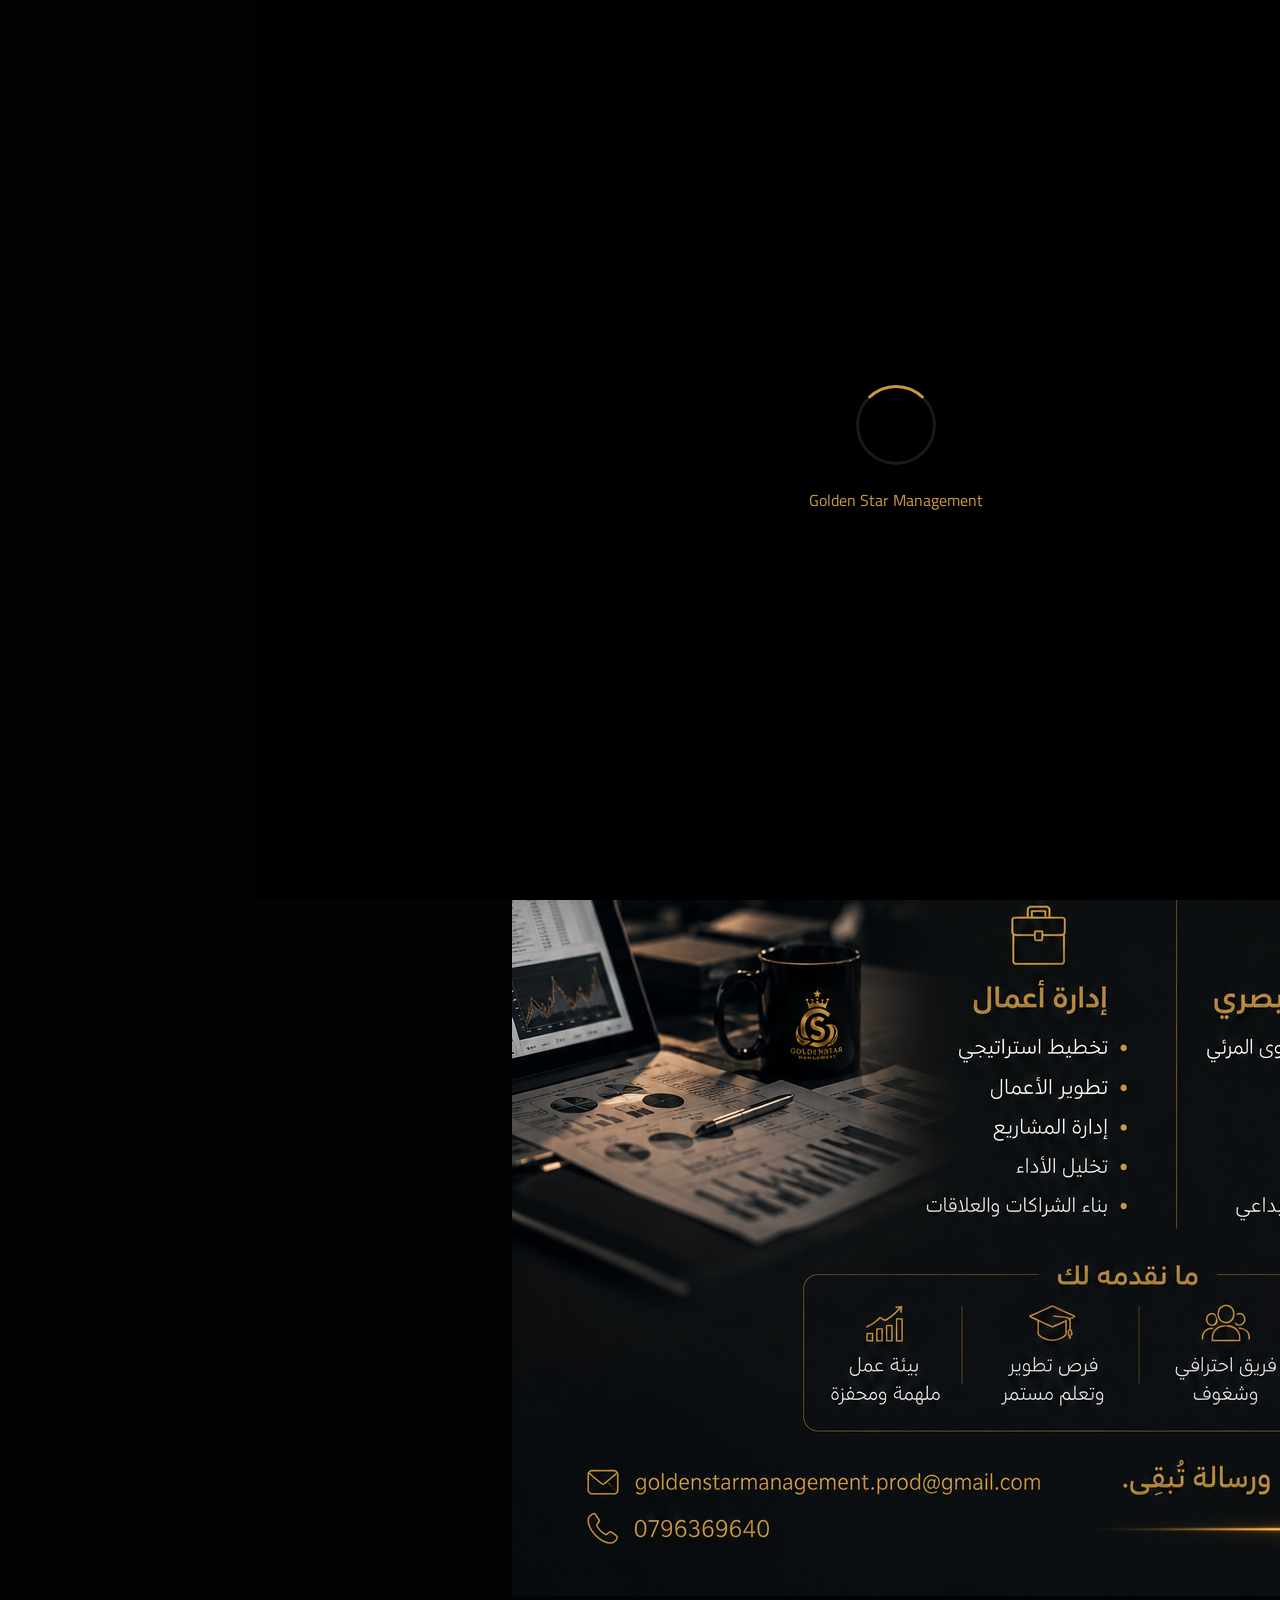
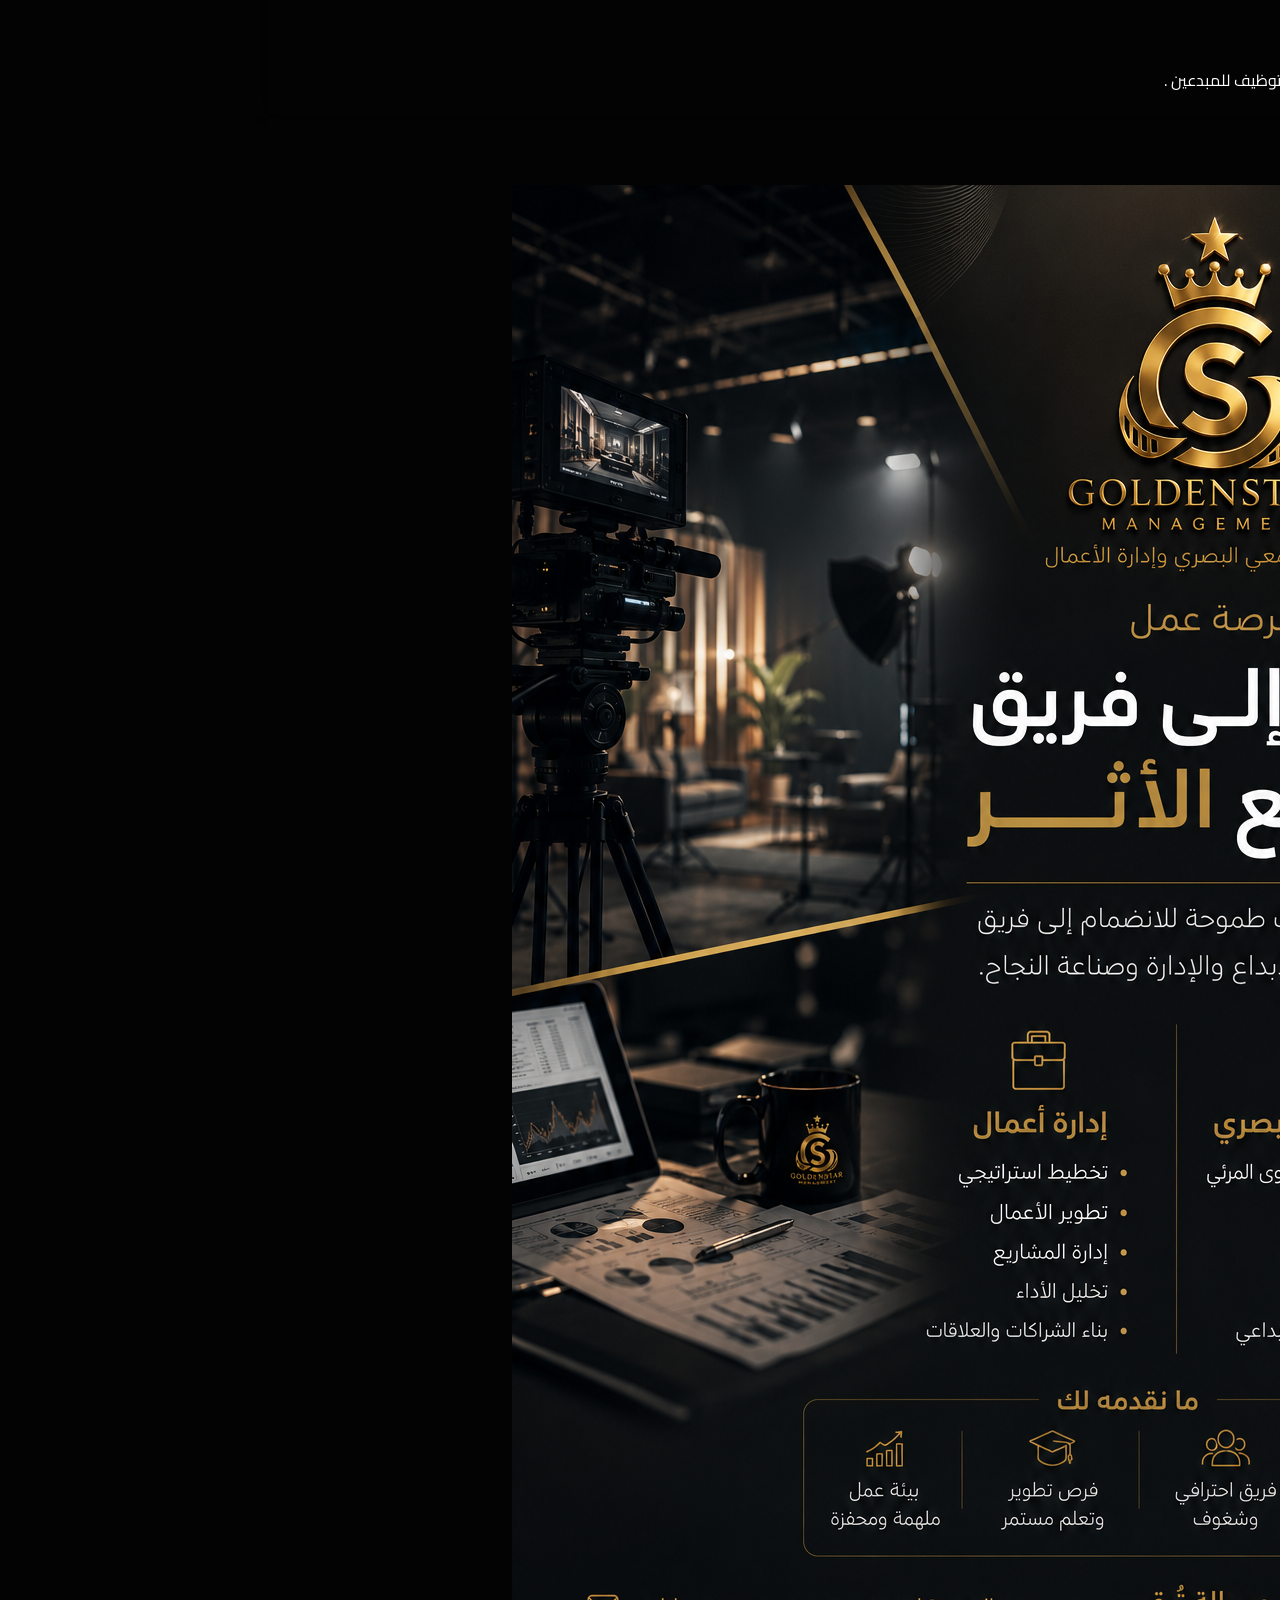
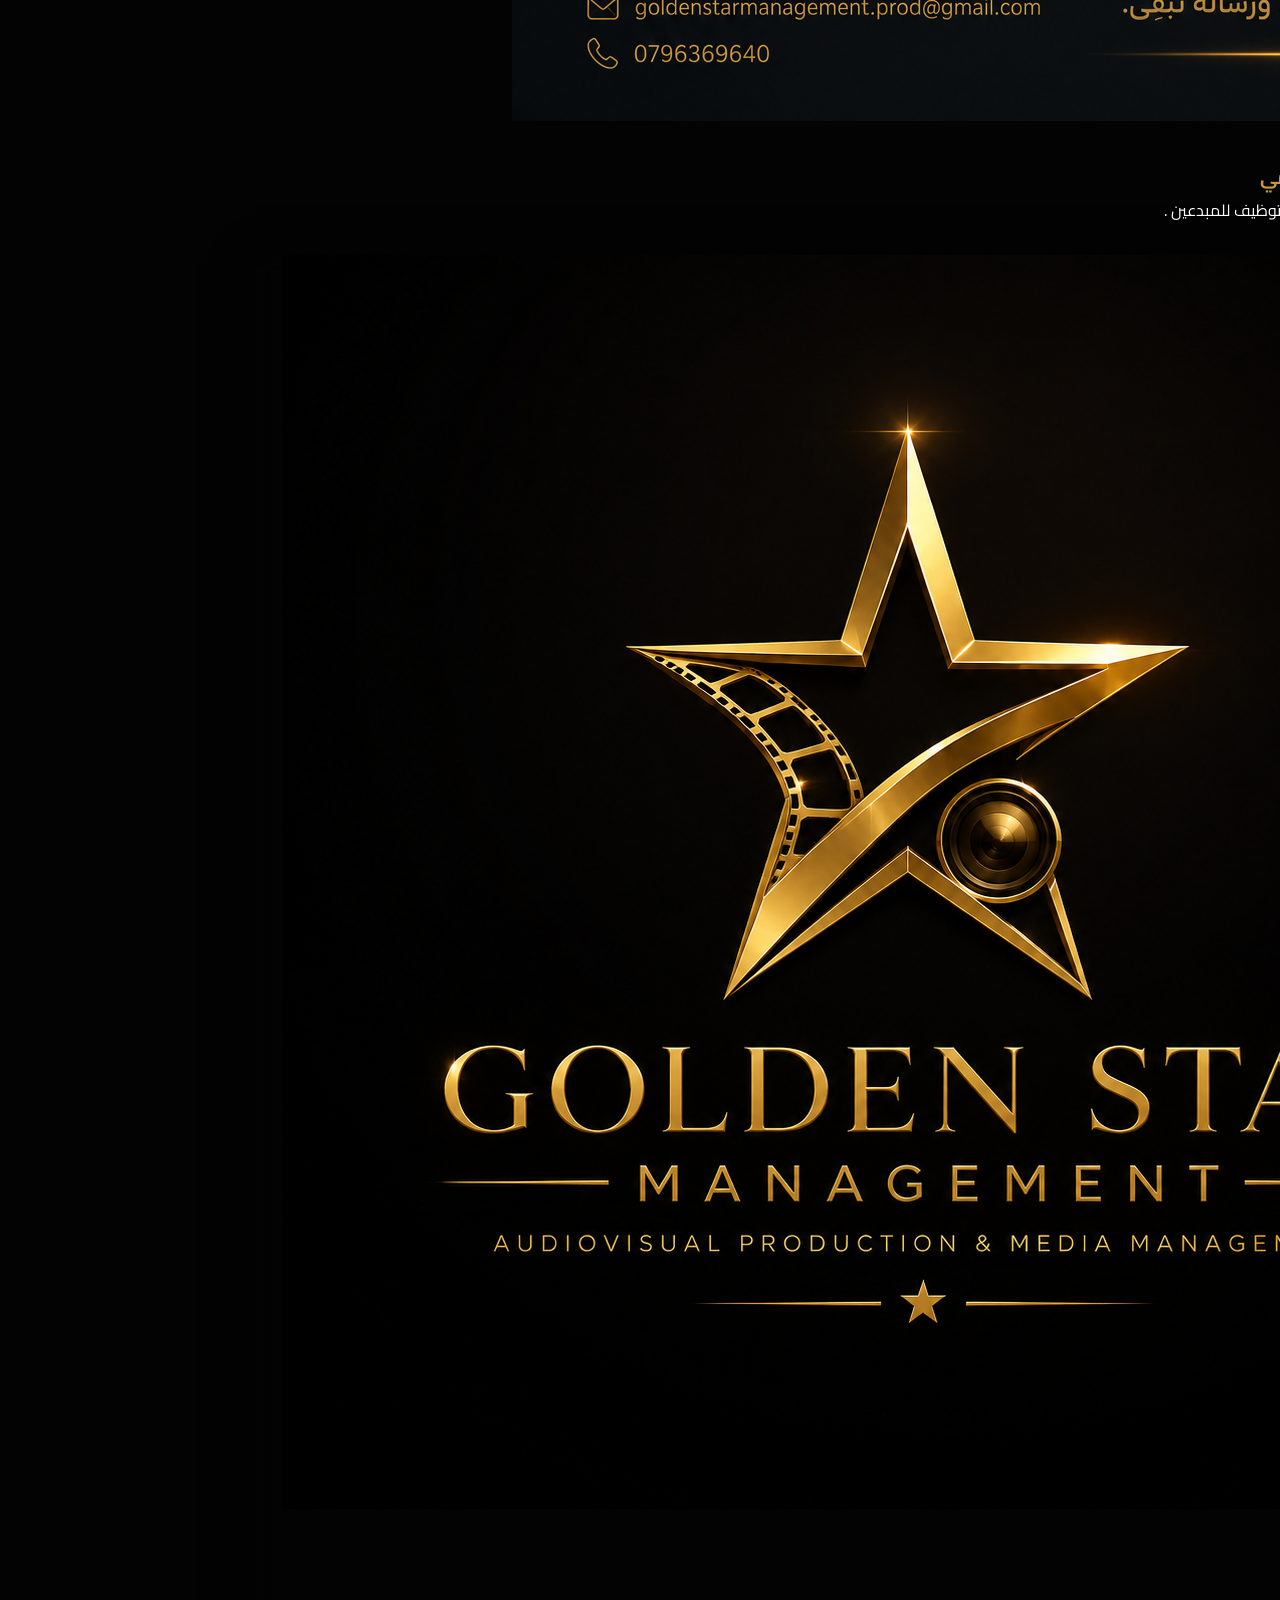
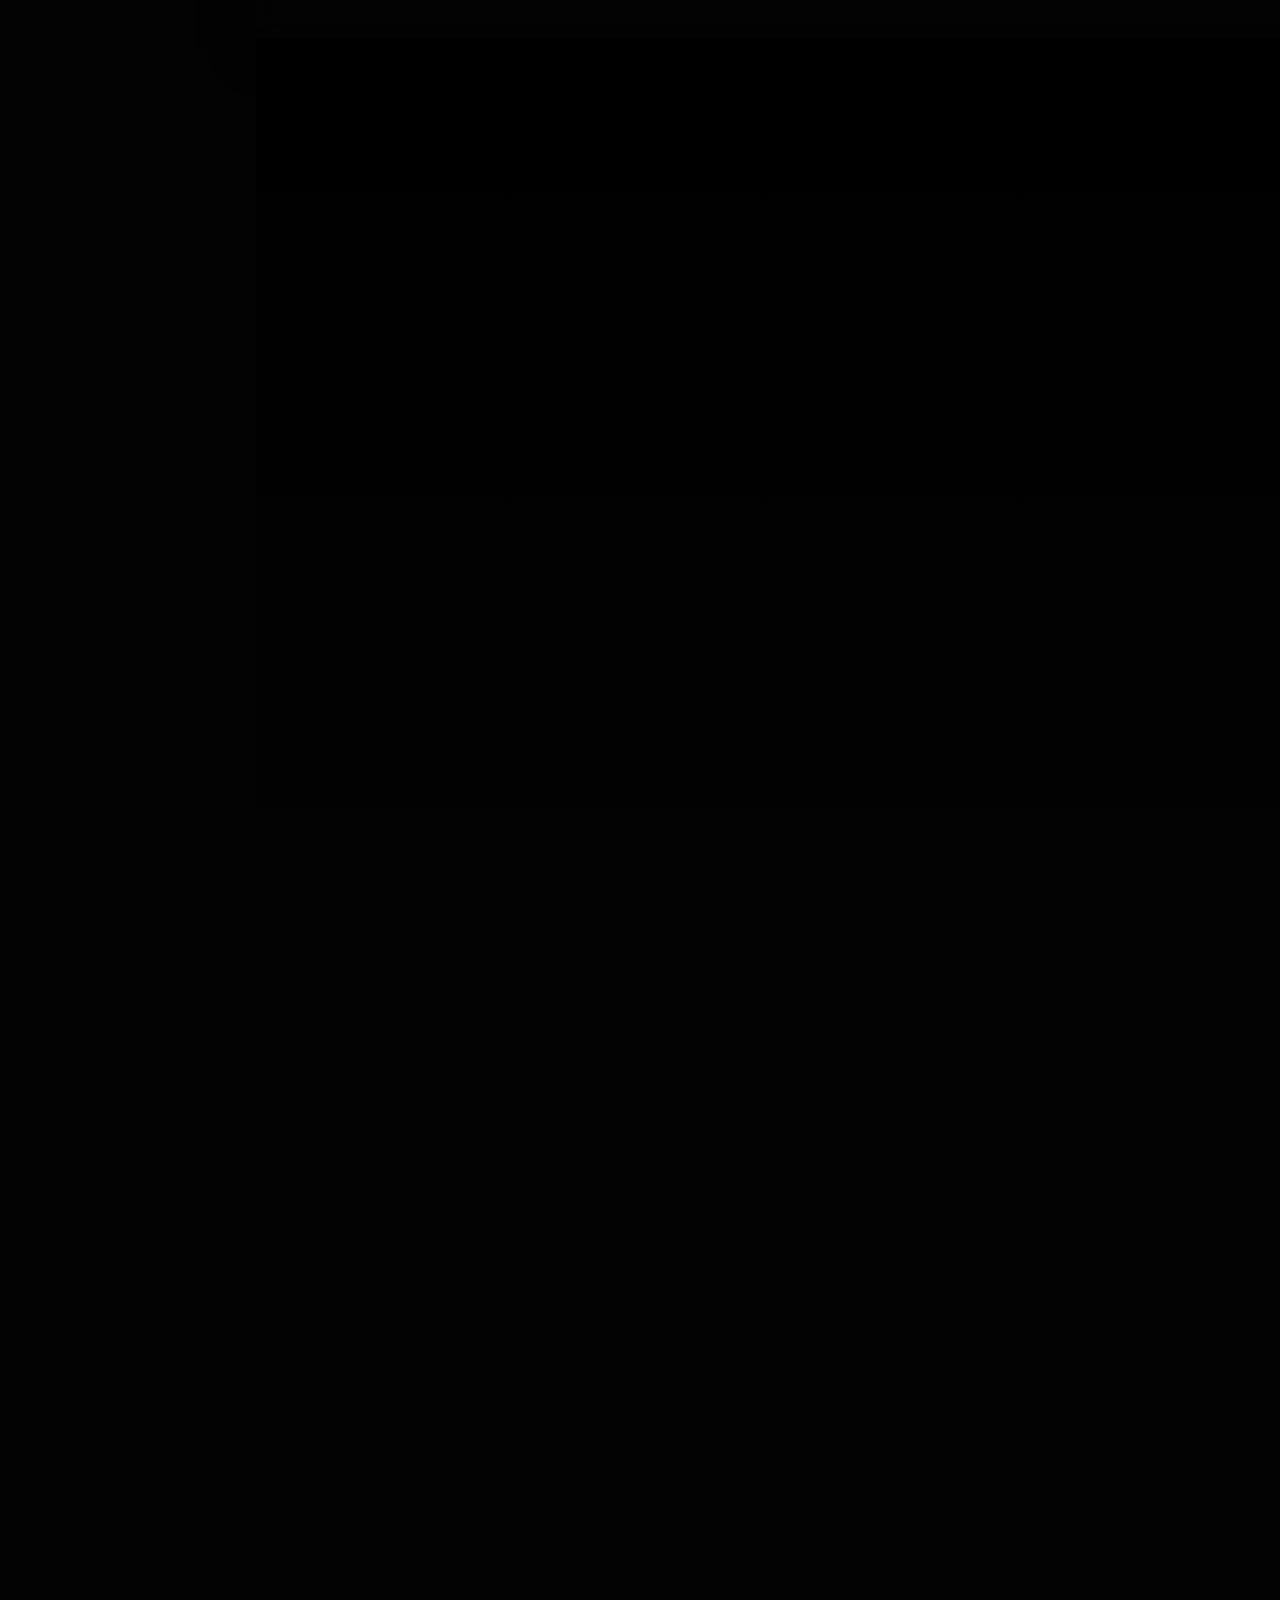
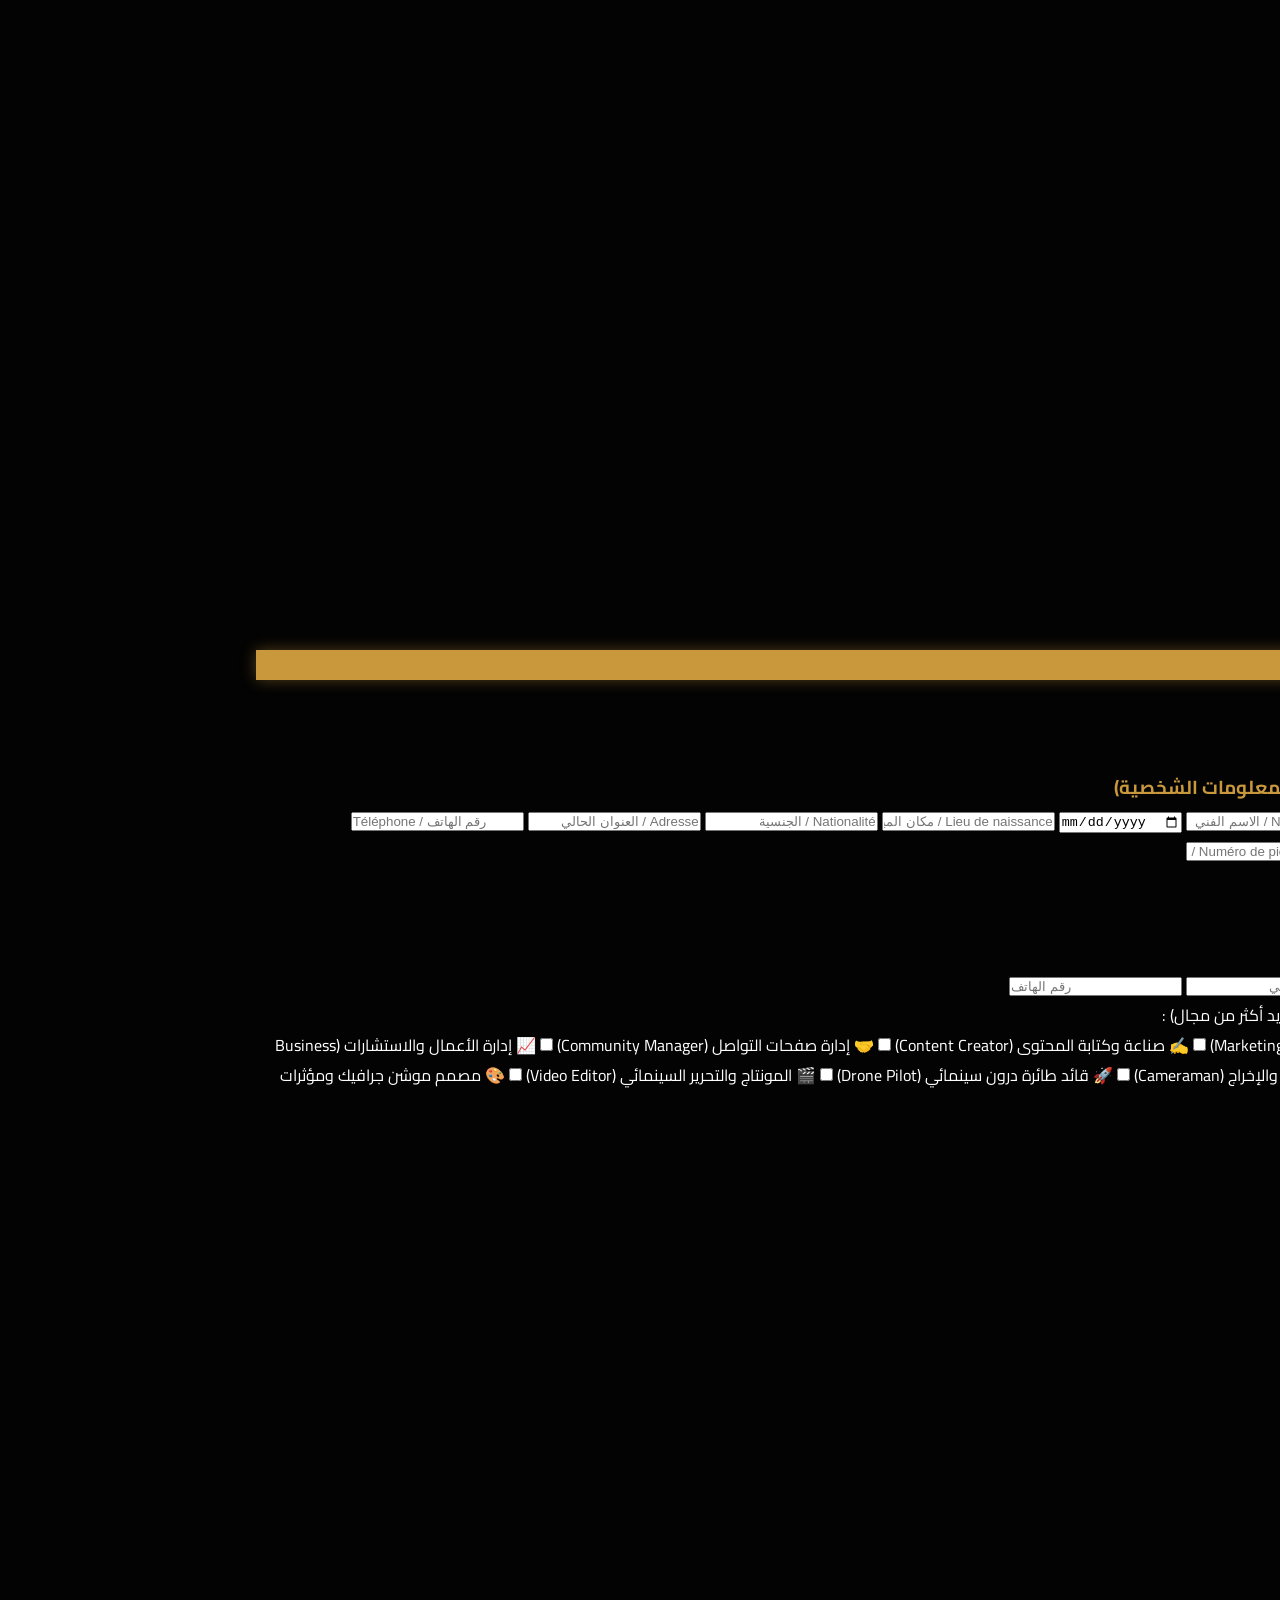
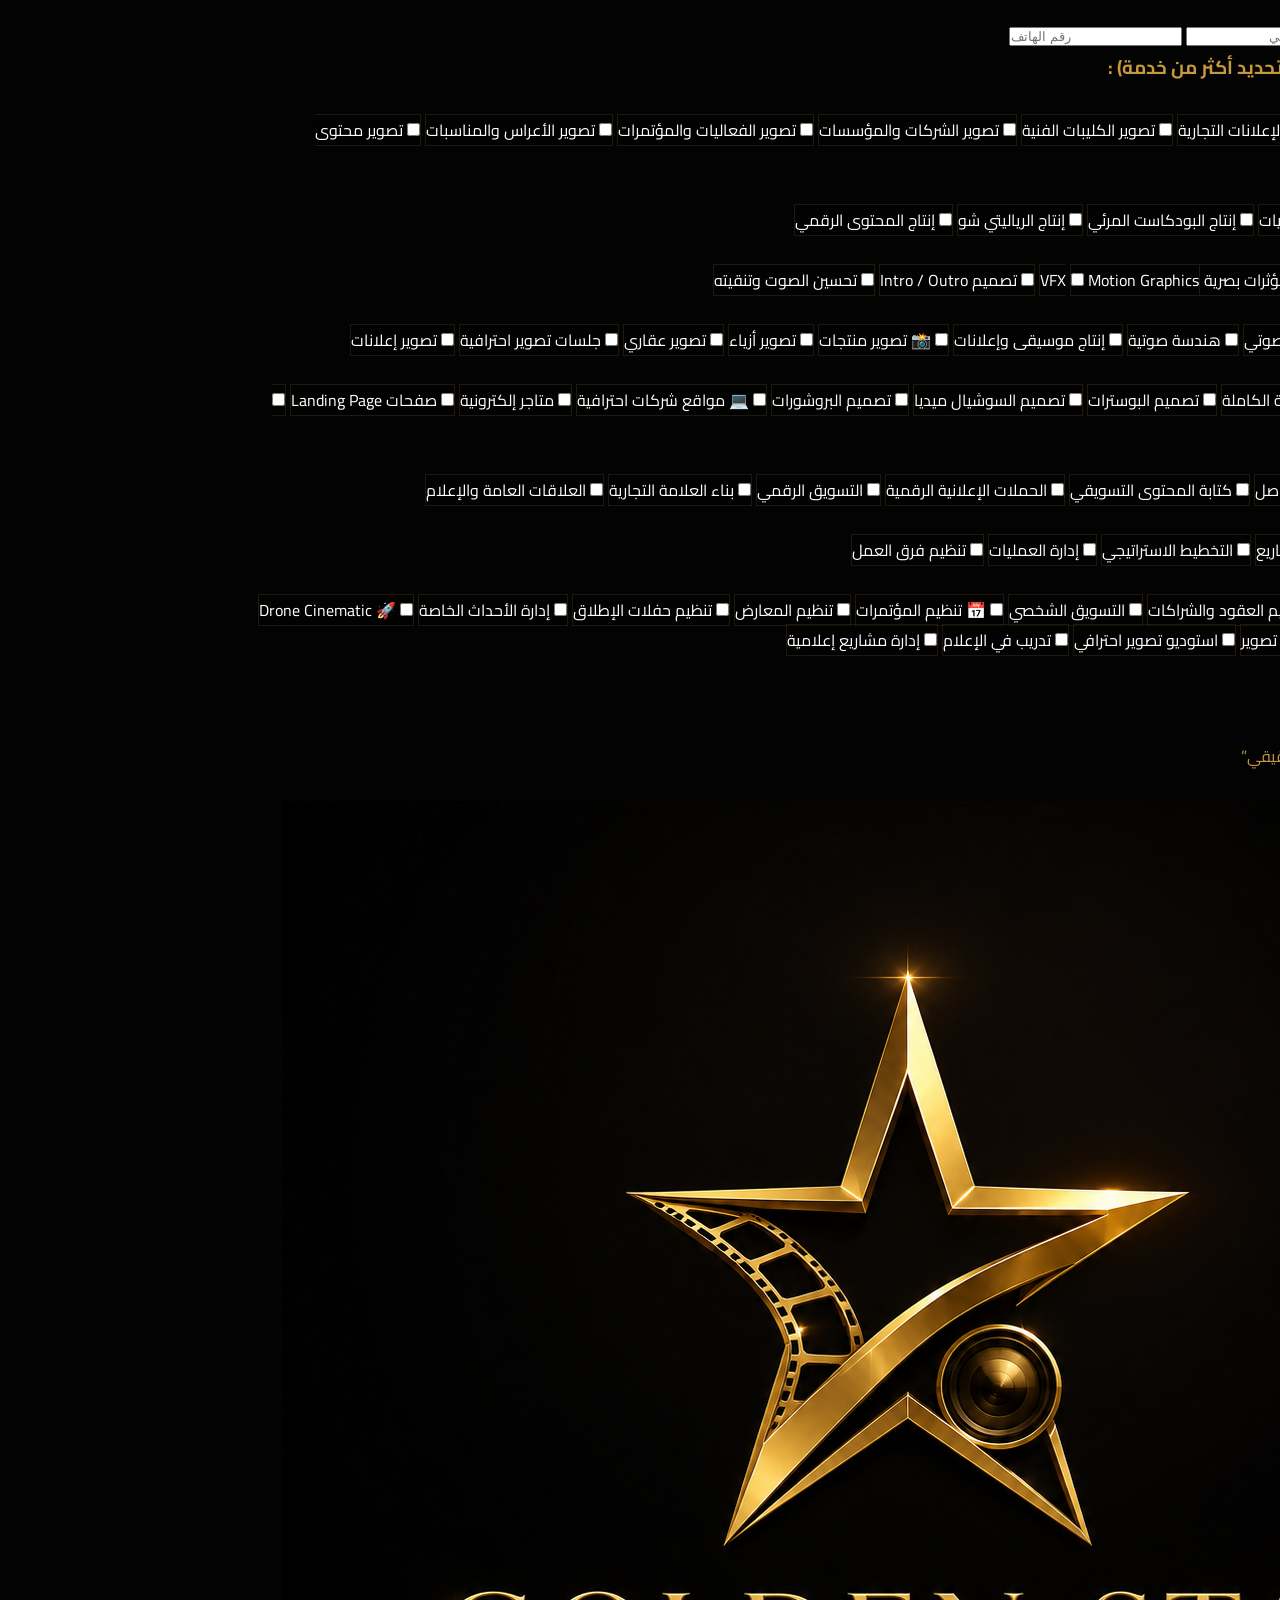
==== commit 91e51537: "Fix image filename for Lo.R Project in portfolioData" ====
--- a/index.html
+++ b/index.html
@@ -1118,7 +1118,7 @@
 const portfolioData = {
     p1: { title: "Melabelle Project", desc: "الاستثنائي Melabelle مشروع تصميم هوية بصرية فاخرة وإنتاج إعلاني متكامل لبراند", img: "melabelle.png" },
     p2: { title: "Bijoux Branding", desc: "صناعة الهوية الرقمية والجمالية لعلامة تجارية متخصصة في المجوهرات والقطع الفاخرة", img: "bijoux.png" },
-    p3: { title: "Lo.R Project", desc: "تطوير وتحديث الخطوط البصرية والتسويقية للعلامة التجارية الراقية Lo.R", img: "lo.r.png" },
+        p3: { title: "Lo.R Project", desc: "تطوير وتحديث الخطوط البصرية والتسويقية للعلامة التجارية الراقية Lo.R", img: "le-r.png" },,
     p4: { title: "Kouki Cooking Logo", desc: "تصميم لوجو وهوية بصرية حيوية ومبتكرة لبراند متخصص في الطبخ والحلويات", img: "kouki-cooking.png" }
 };
 
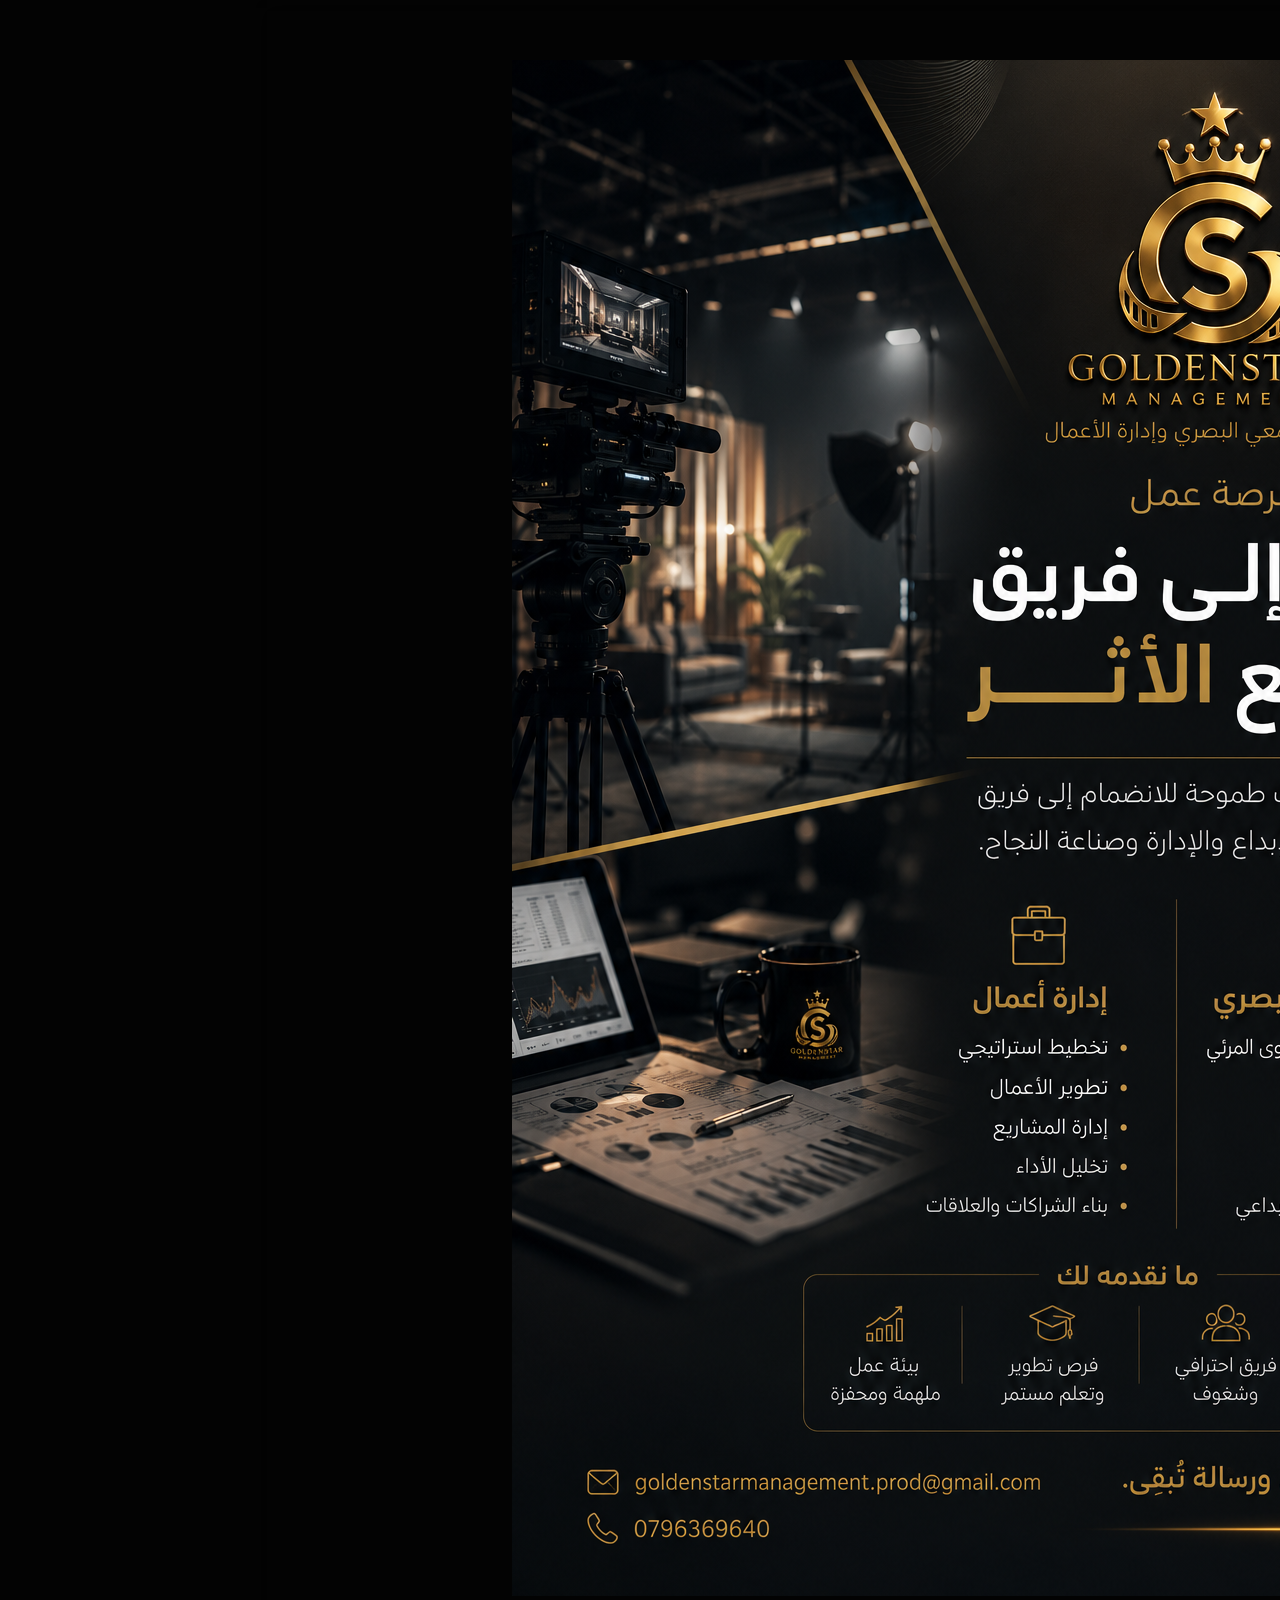
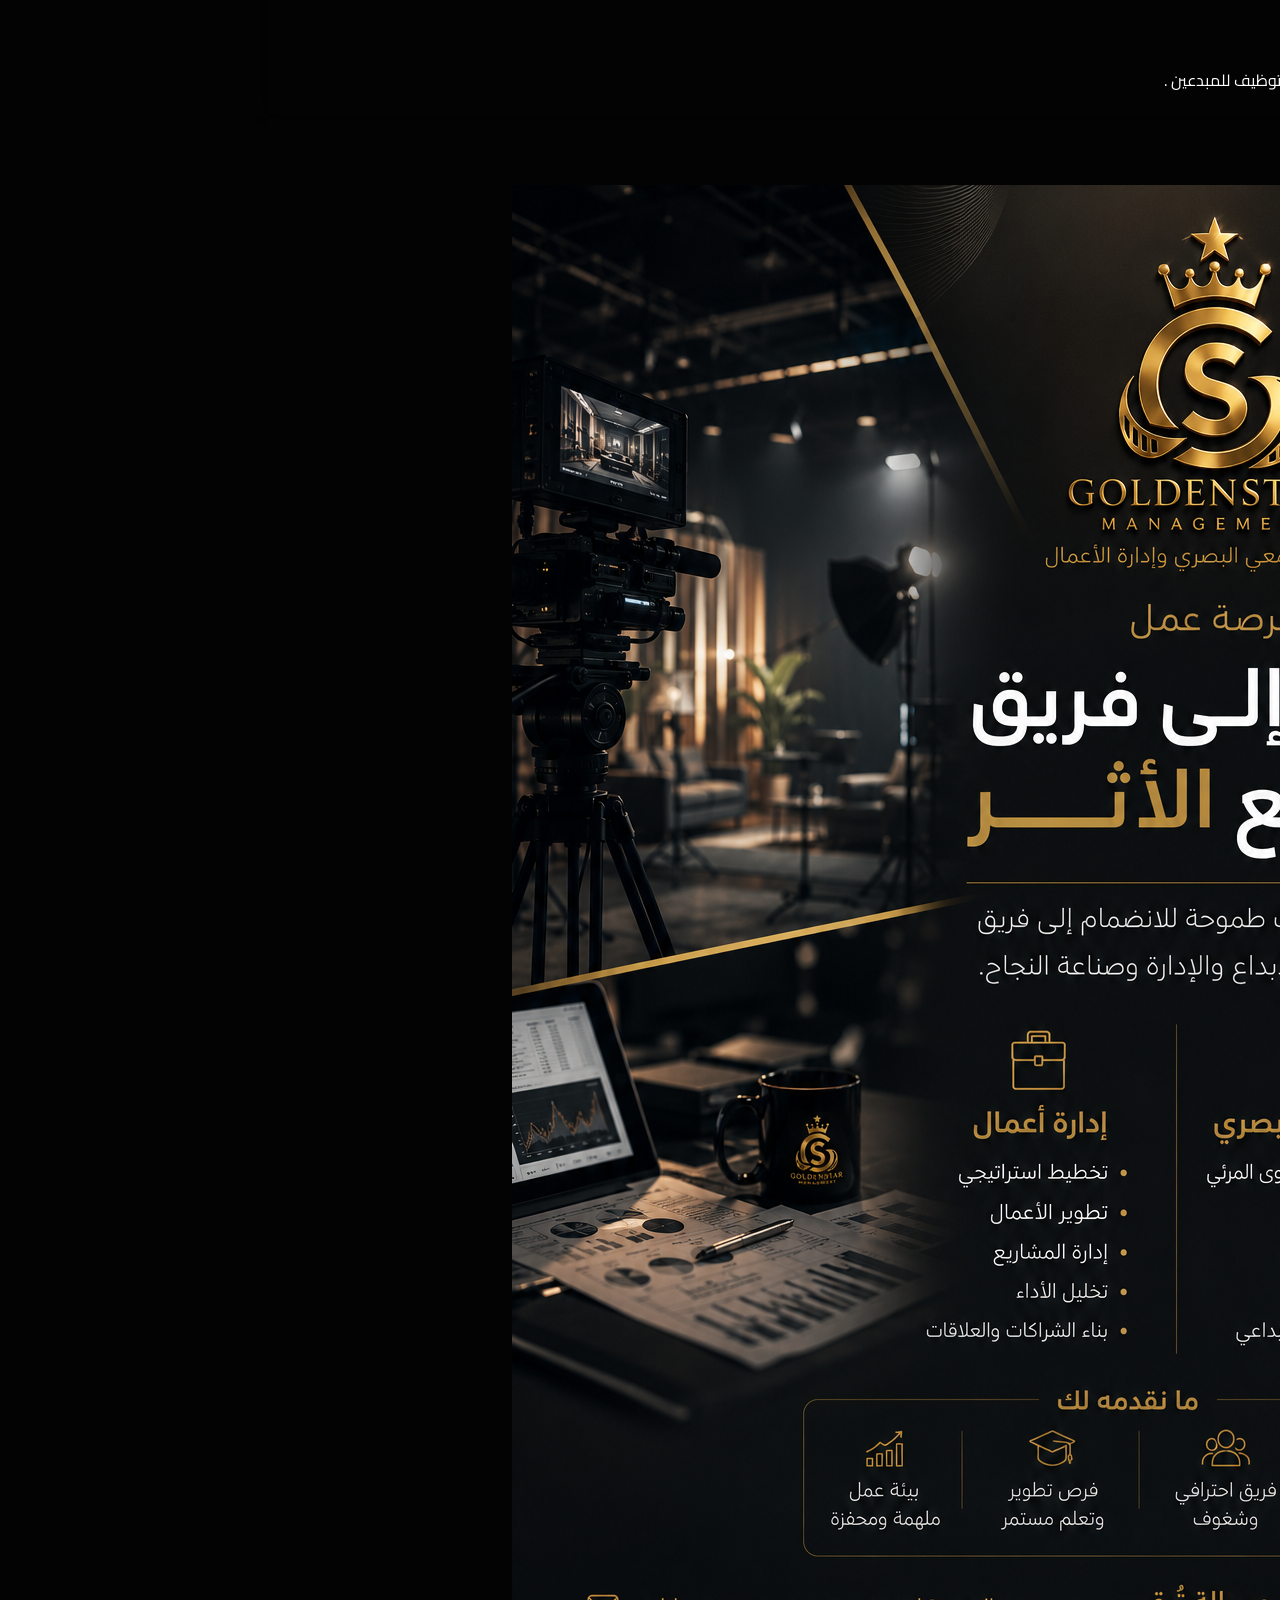
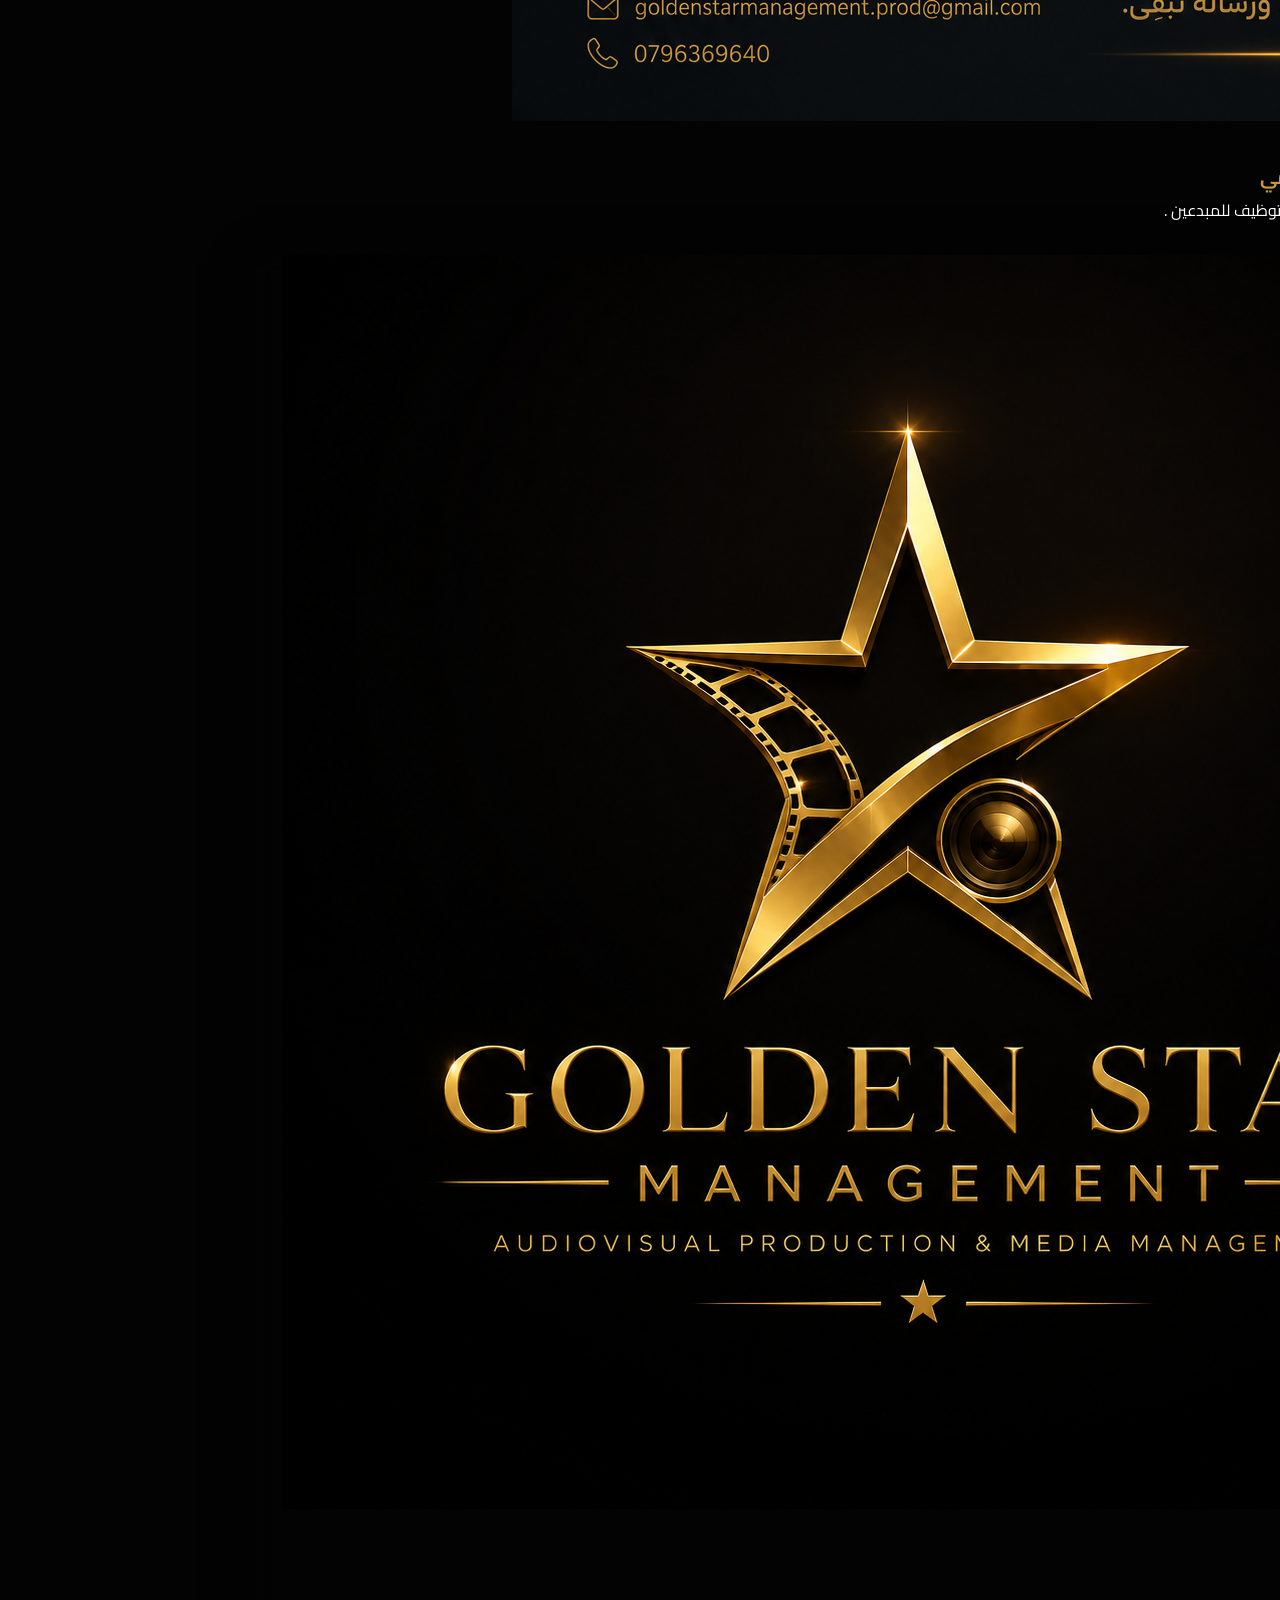
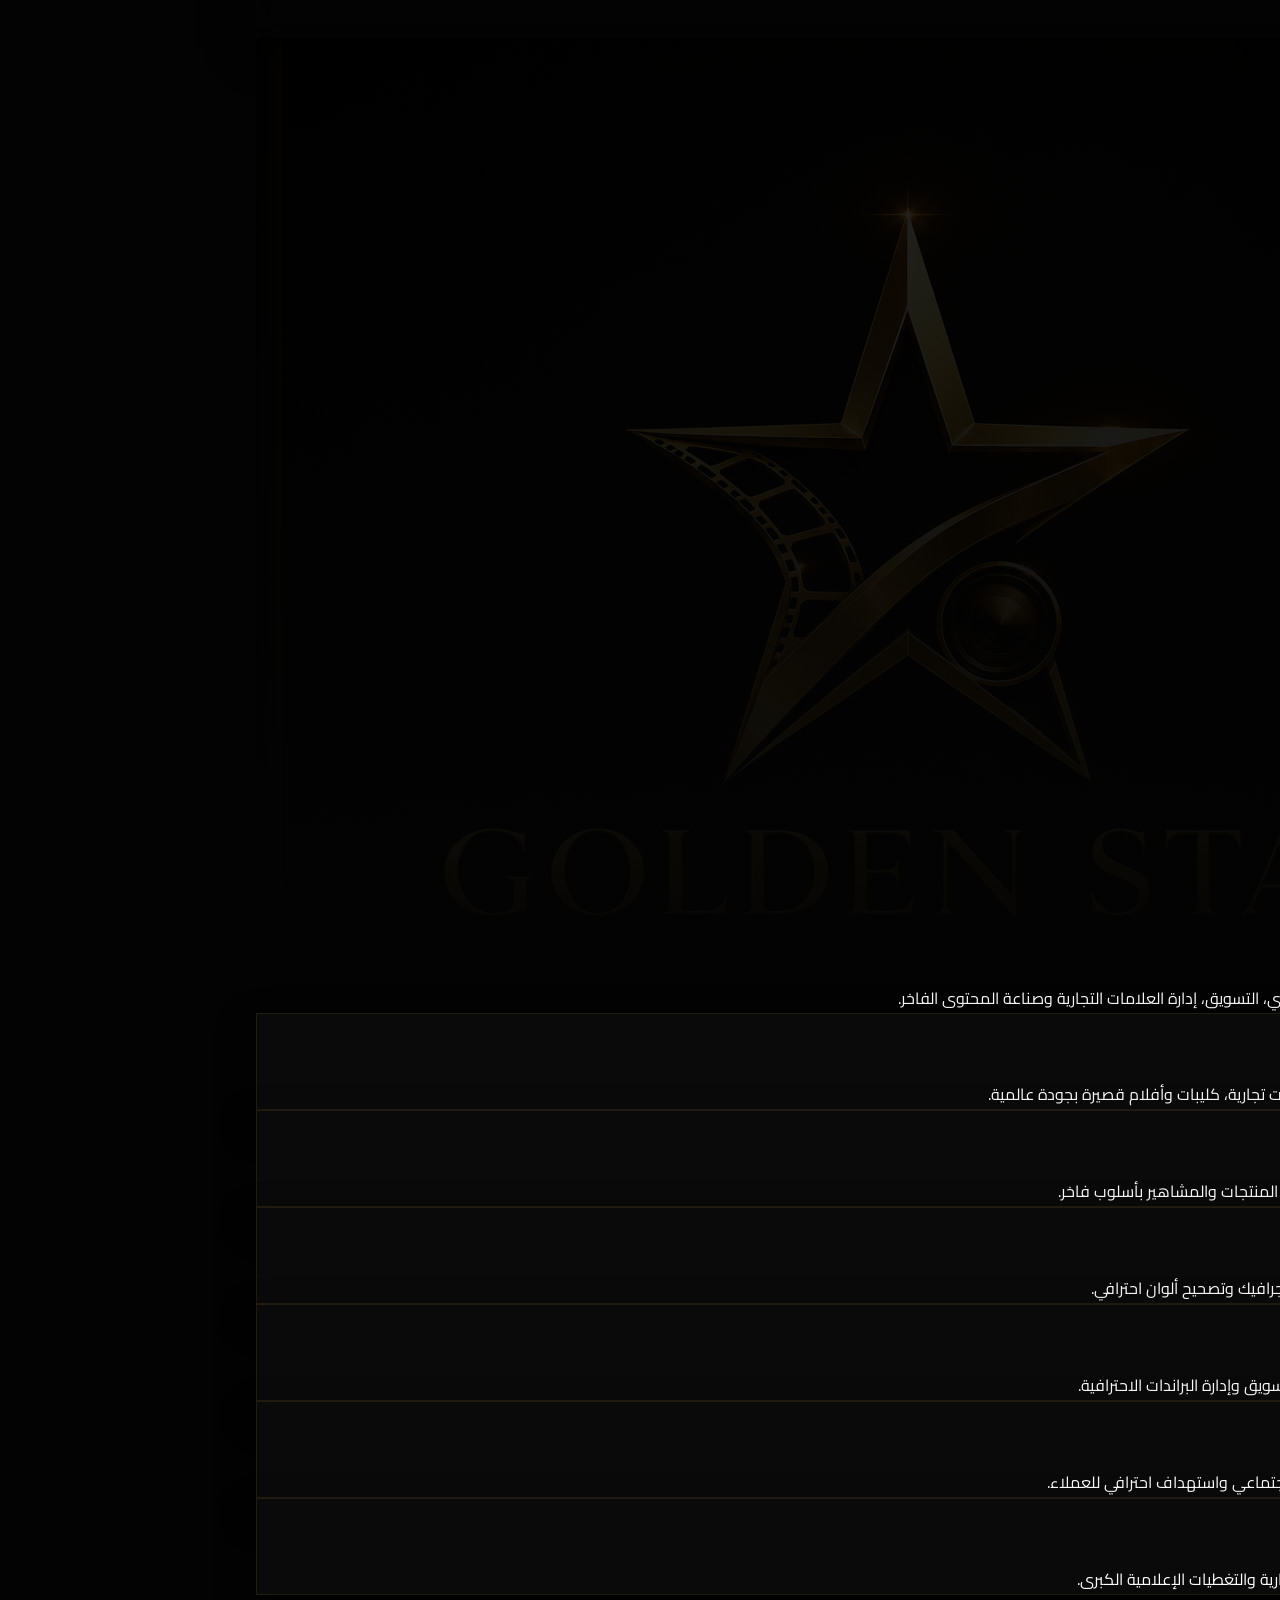
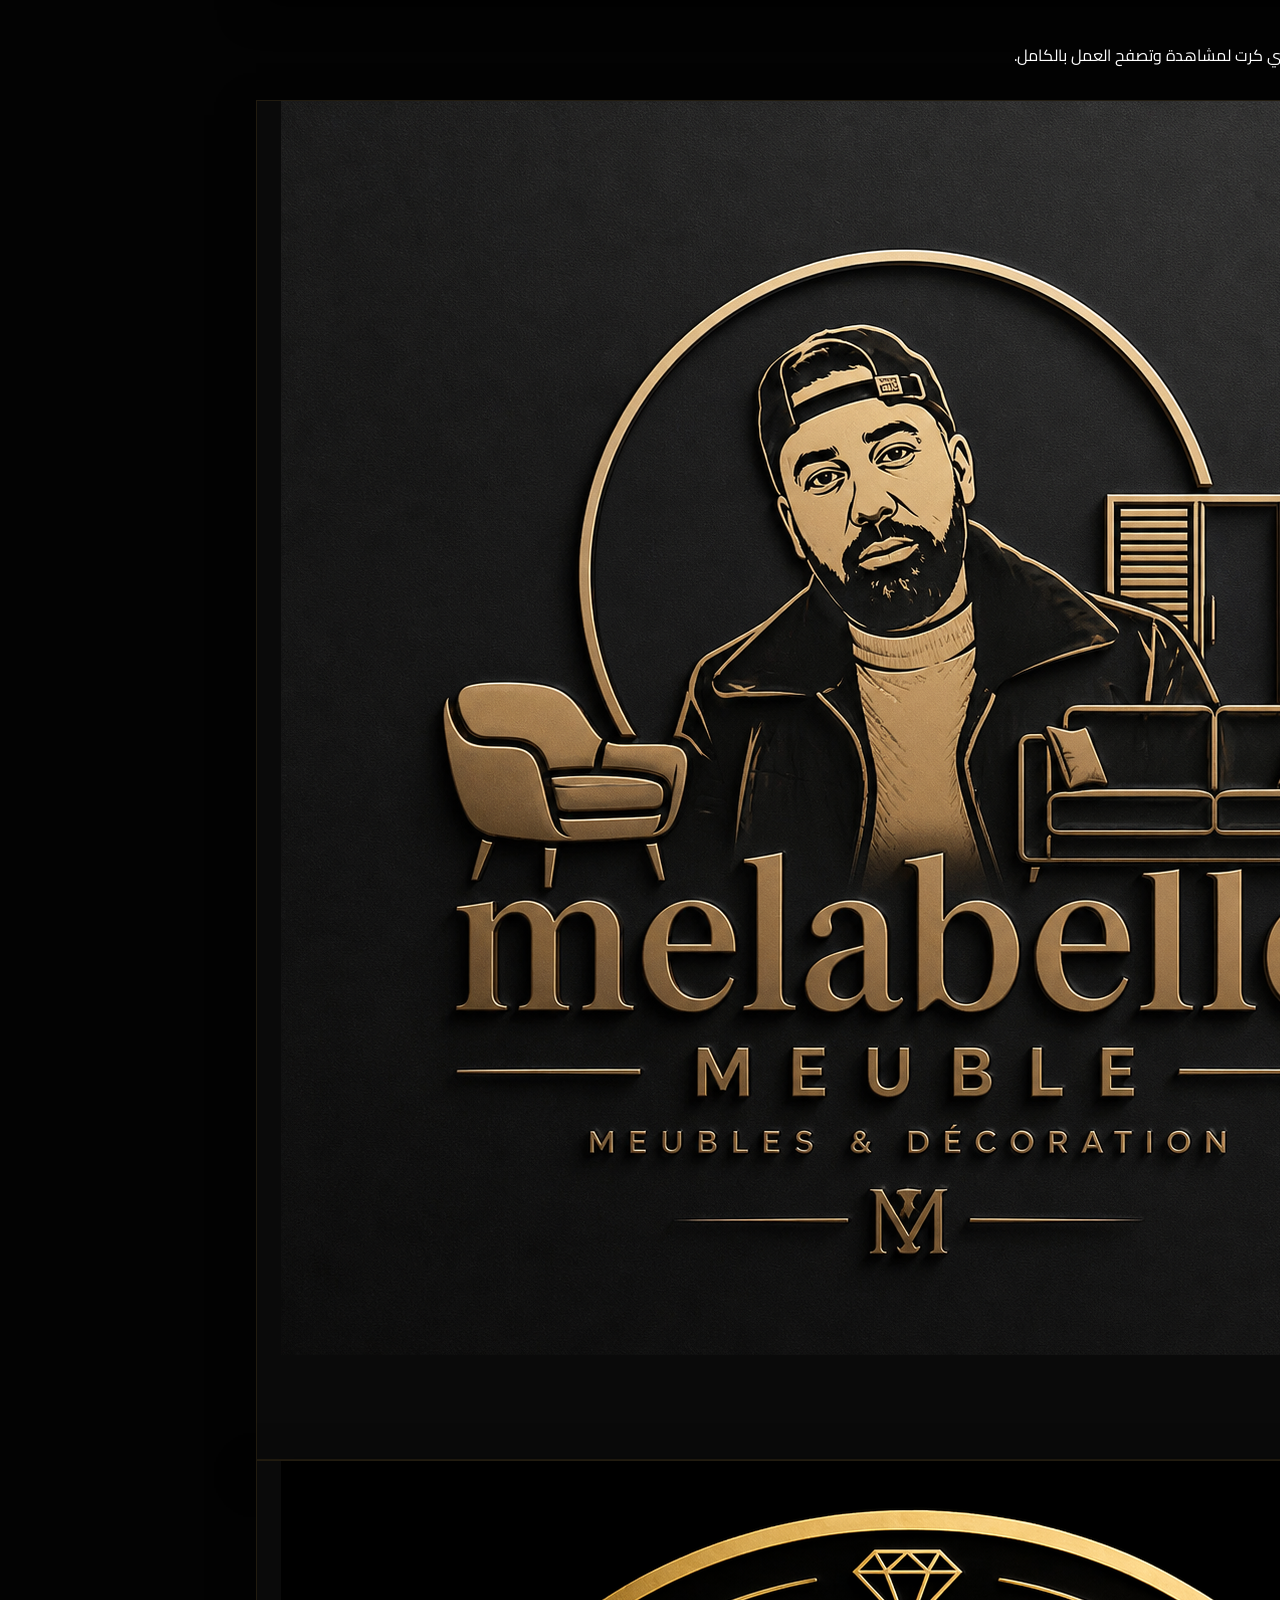
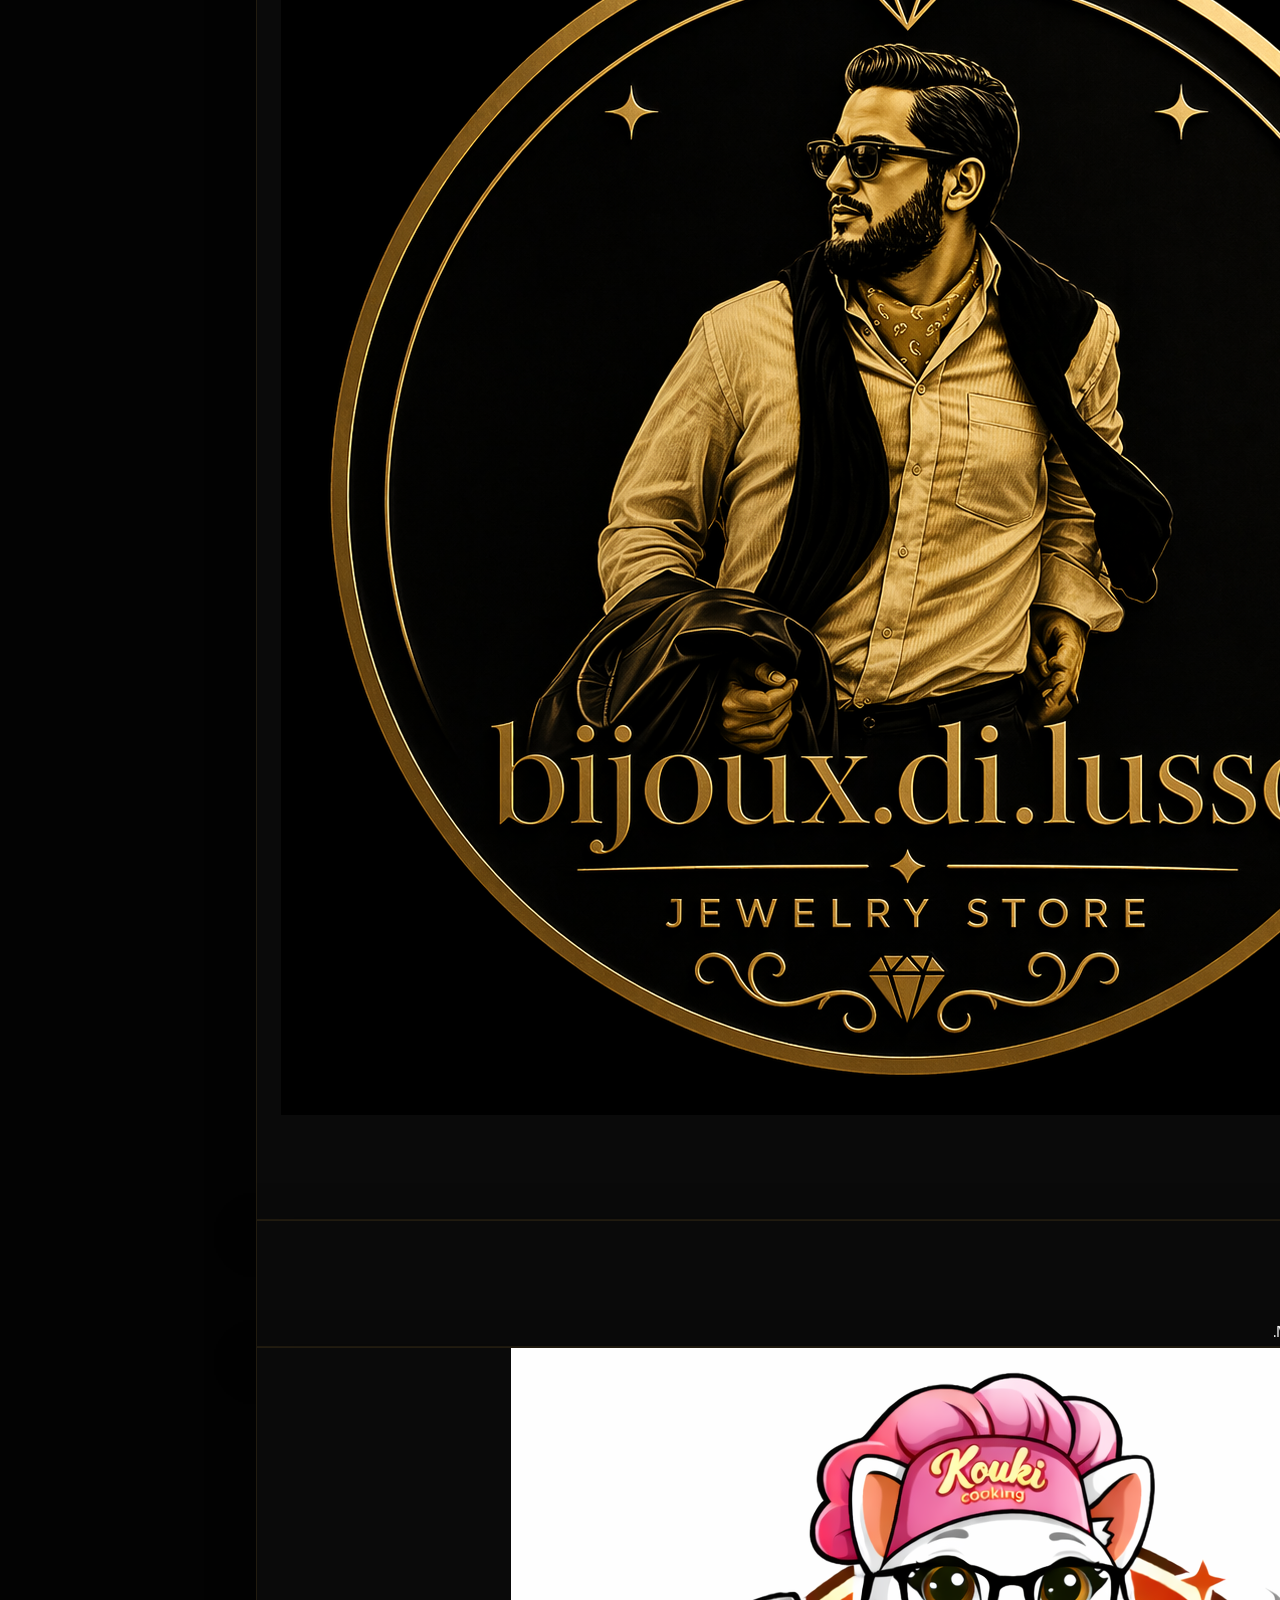
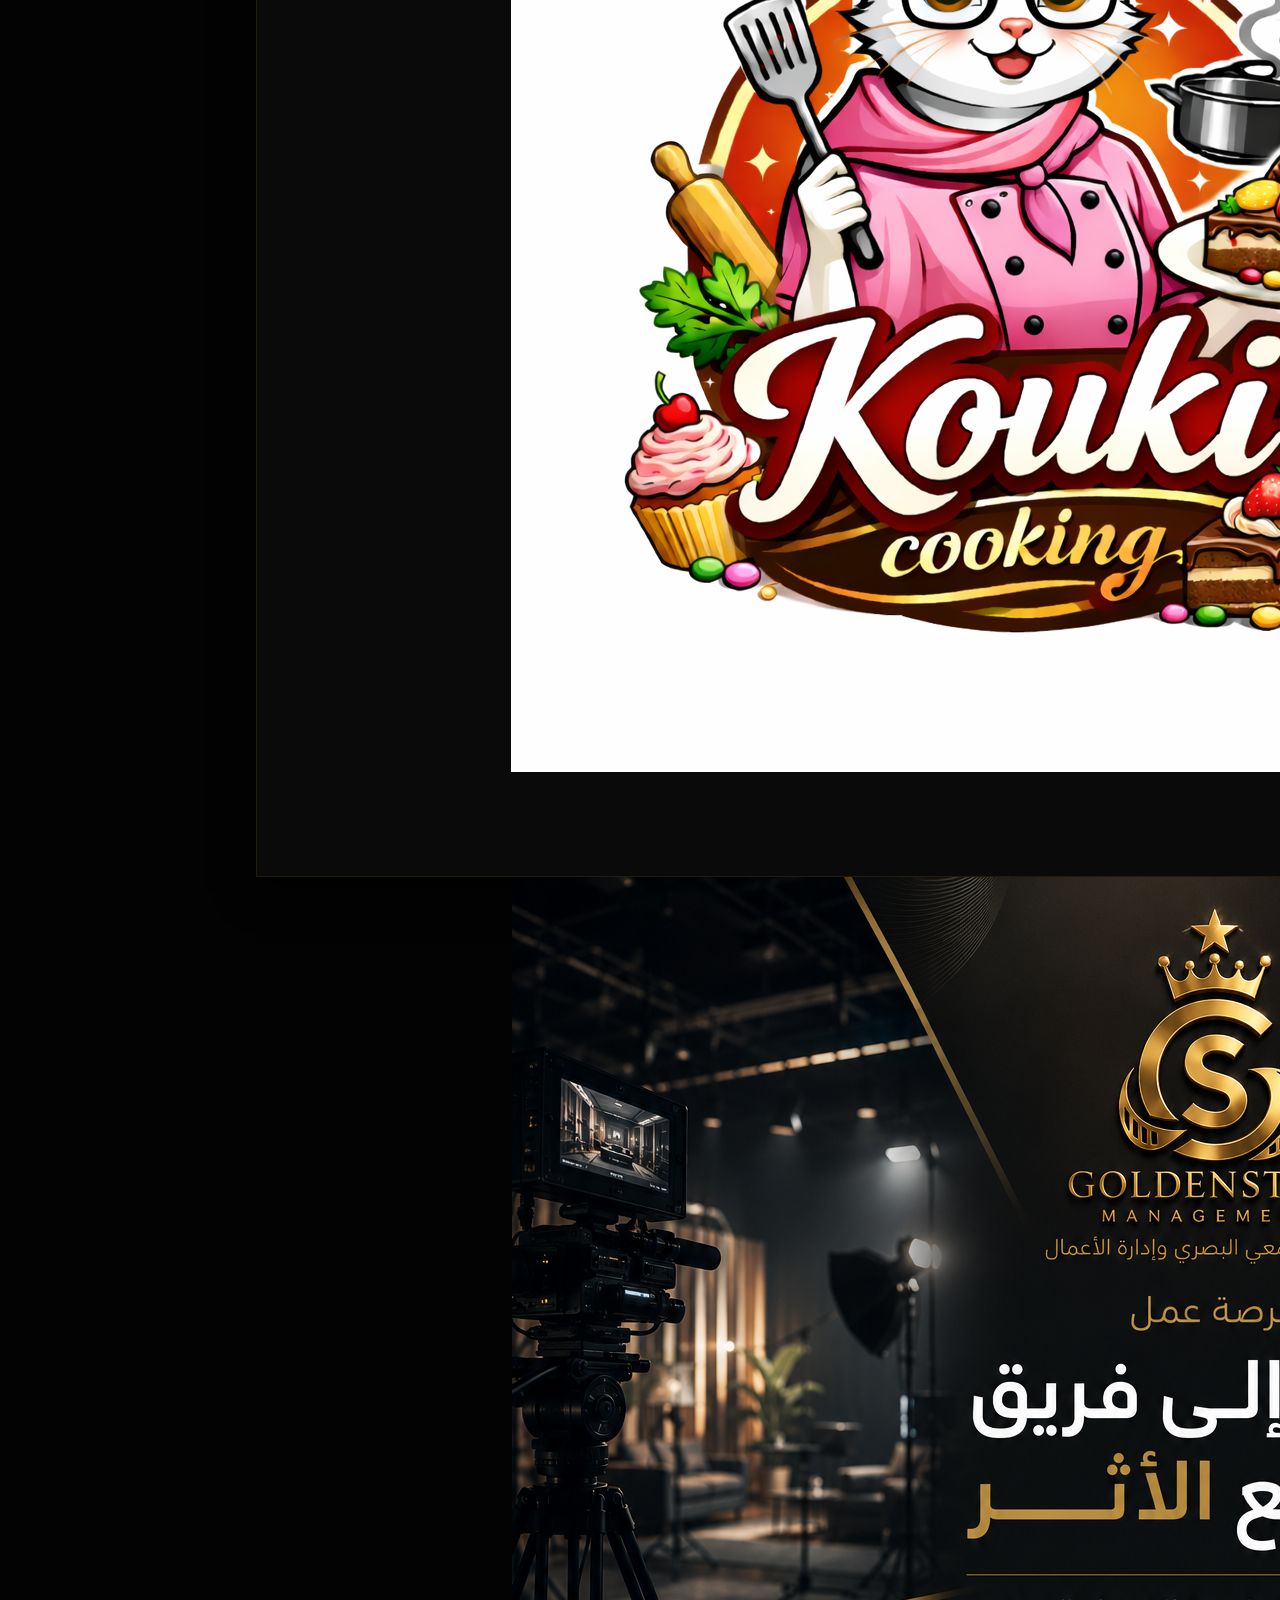
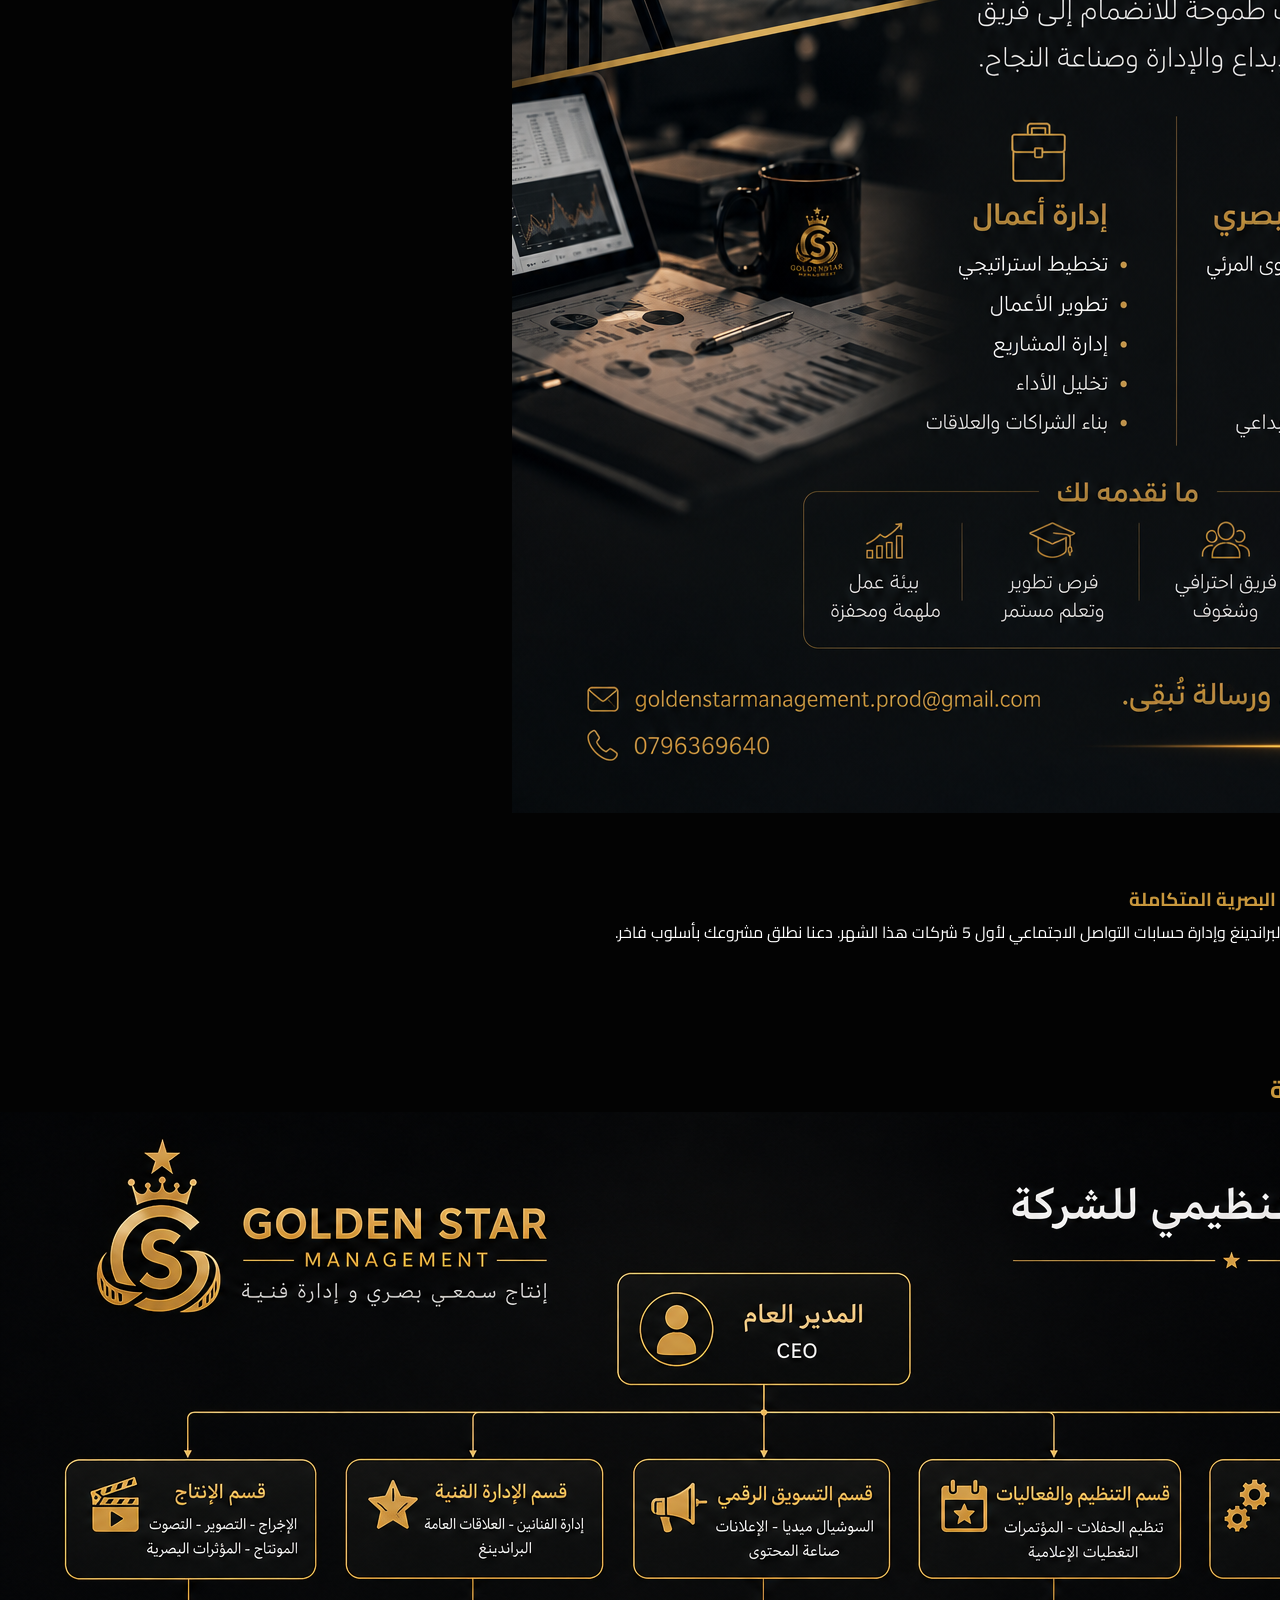
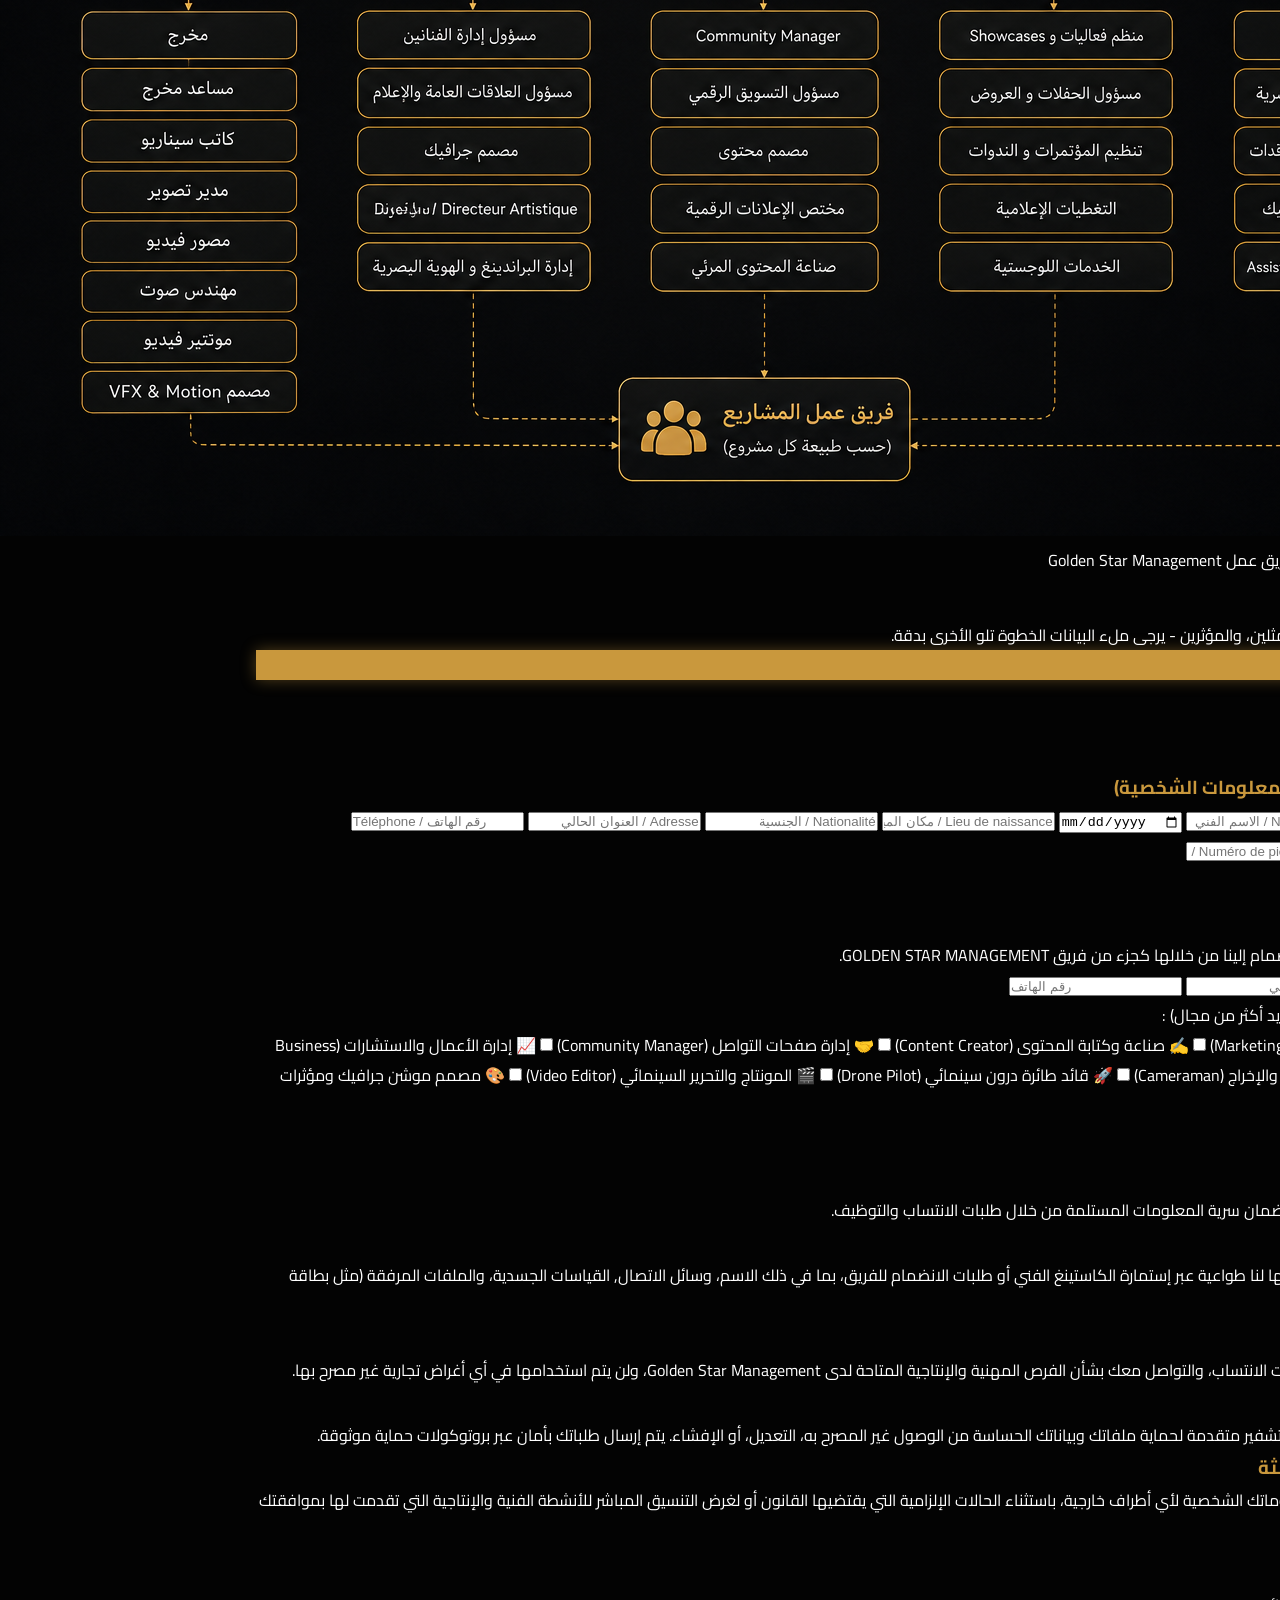
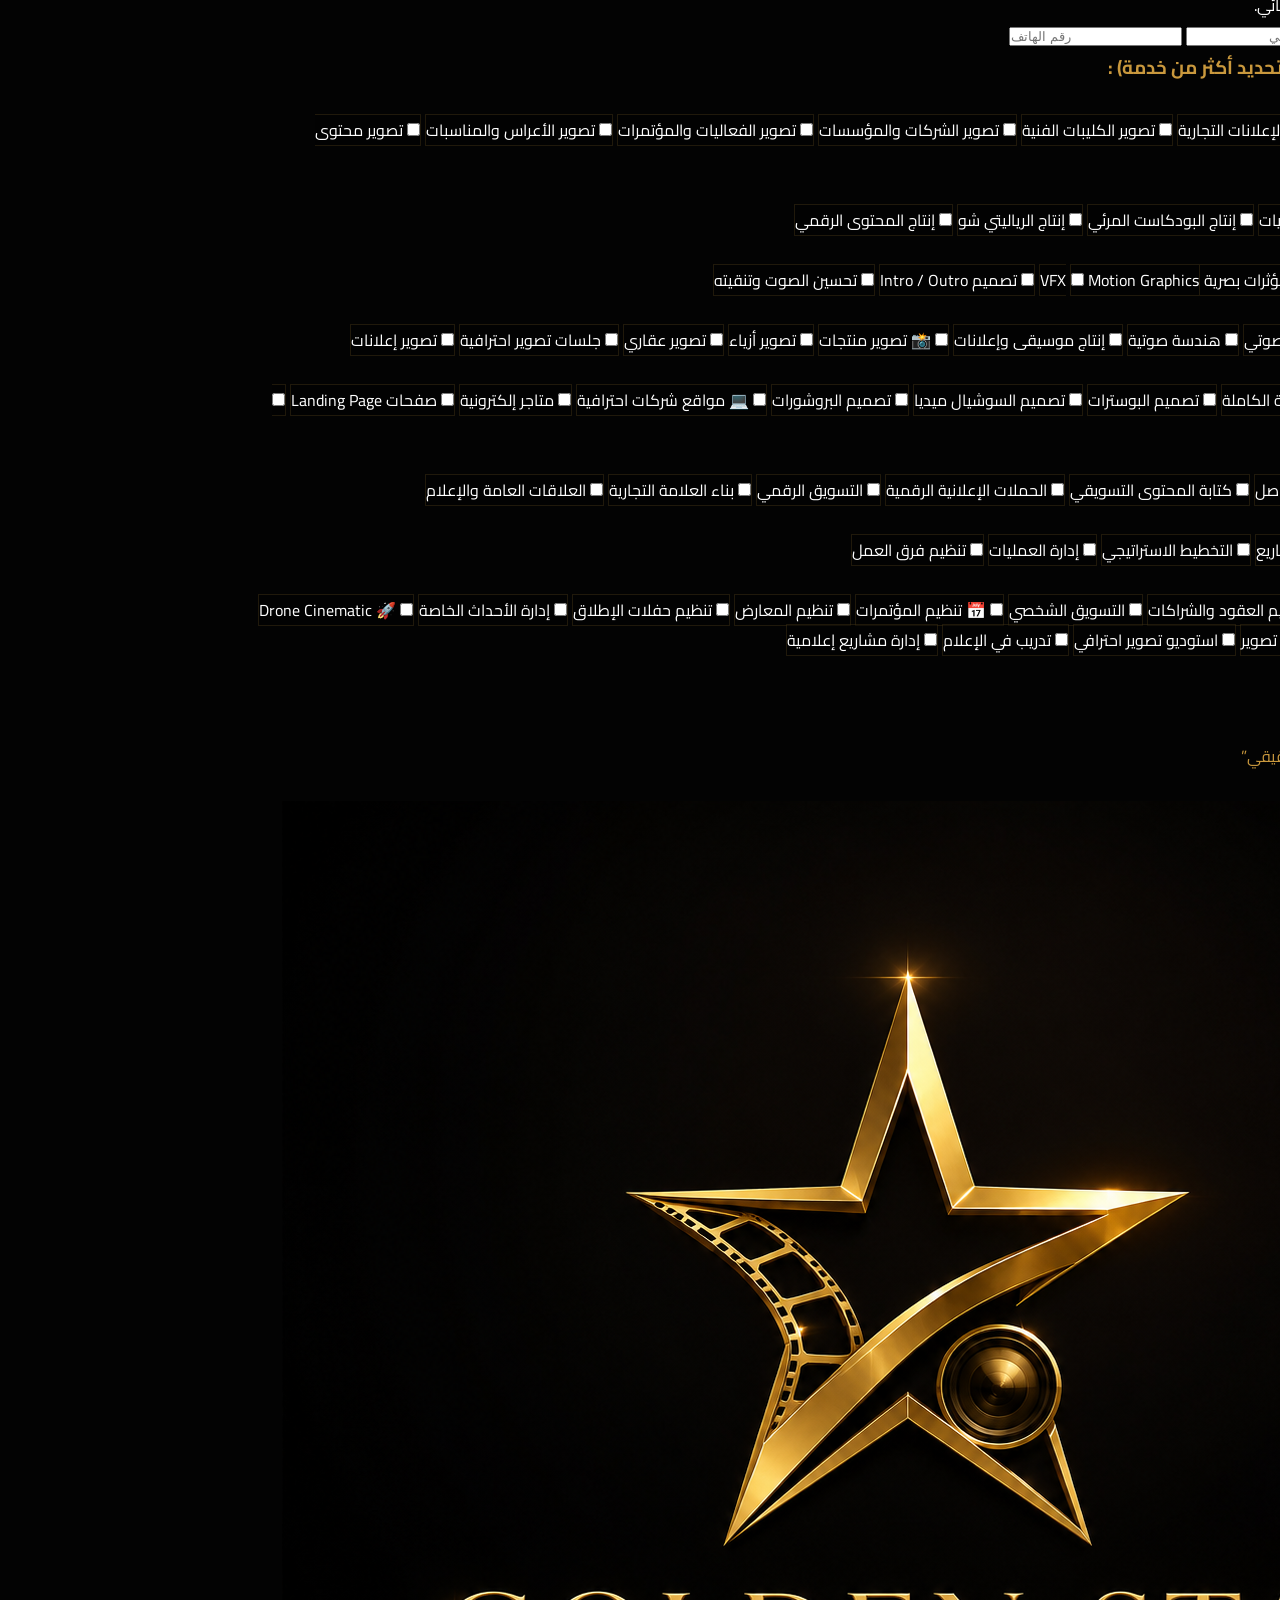
==== commit fb6d1f5d: "Update project title for Lo.R in portfolioData" ====
--- a/index.html
+++ b/index.html
@@ -1118,7 +1118,7 @@
 const portfolioData = {
     p1: { title: "Melabelle Project", desc: "الاستثنائي Melabelle مشروع تصميم هوية بصرية فاخرة وإنتاج إعلاني متكامل لبراند", img: "melabelle.png" },
     p2: { title: "Bijoux Branding", desc: "صناعة الهوية الرقمية والجمالية لعلامة تجارية متخصصة في المجوهرات والقطع الفاخرة", img: "bijoux.png" },
-        p3: { title: "Lo.R Project", desc: "تطوير وتحديث الخطوط البصرية والتسويقية للعلامة التجارية الراقية Lo.R", img: "le-r.png" },,
+    p3: { title: "Lo.R Project", desc: "تطوير وتحديث الخطوط البصرية والتسويقية للعلامة التجارية الراقية Lo.R", img: "le-r.png" },
     p4: { title: "Kouki Cooking Logo", desc: "تصميم لوجو وهوية بصرية حيوية ومبتكرة لبراند متخصص في الطبخ والحلويات", img: "kouki-cooking.png" }
 };
 
